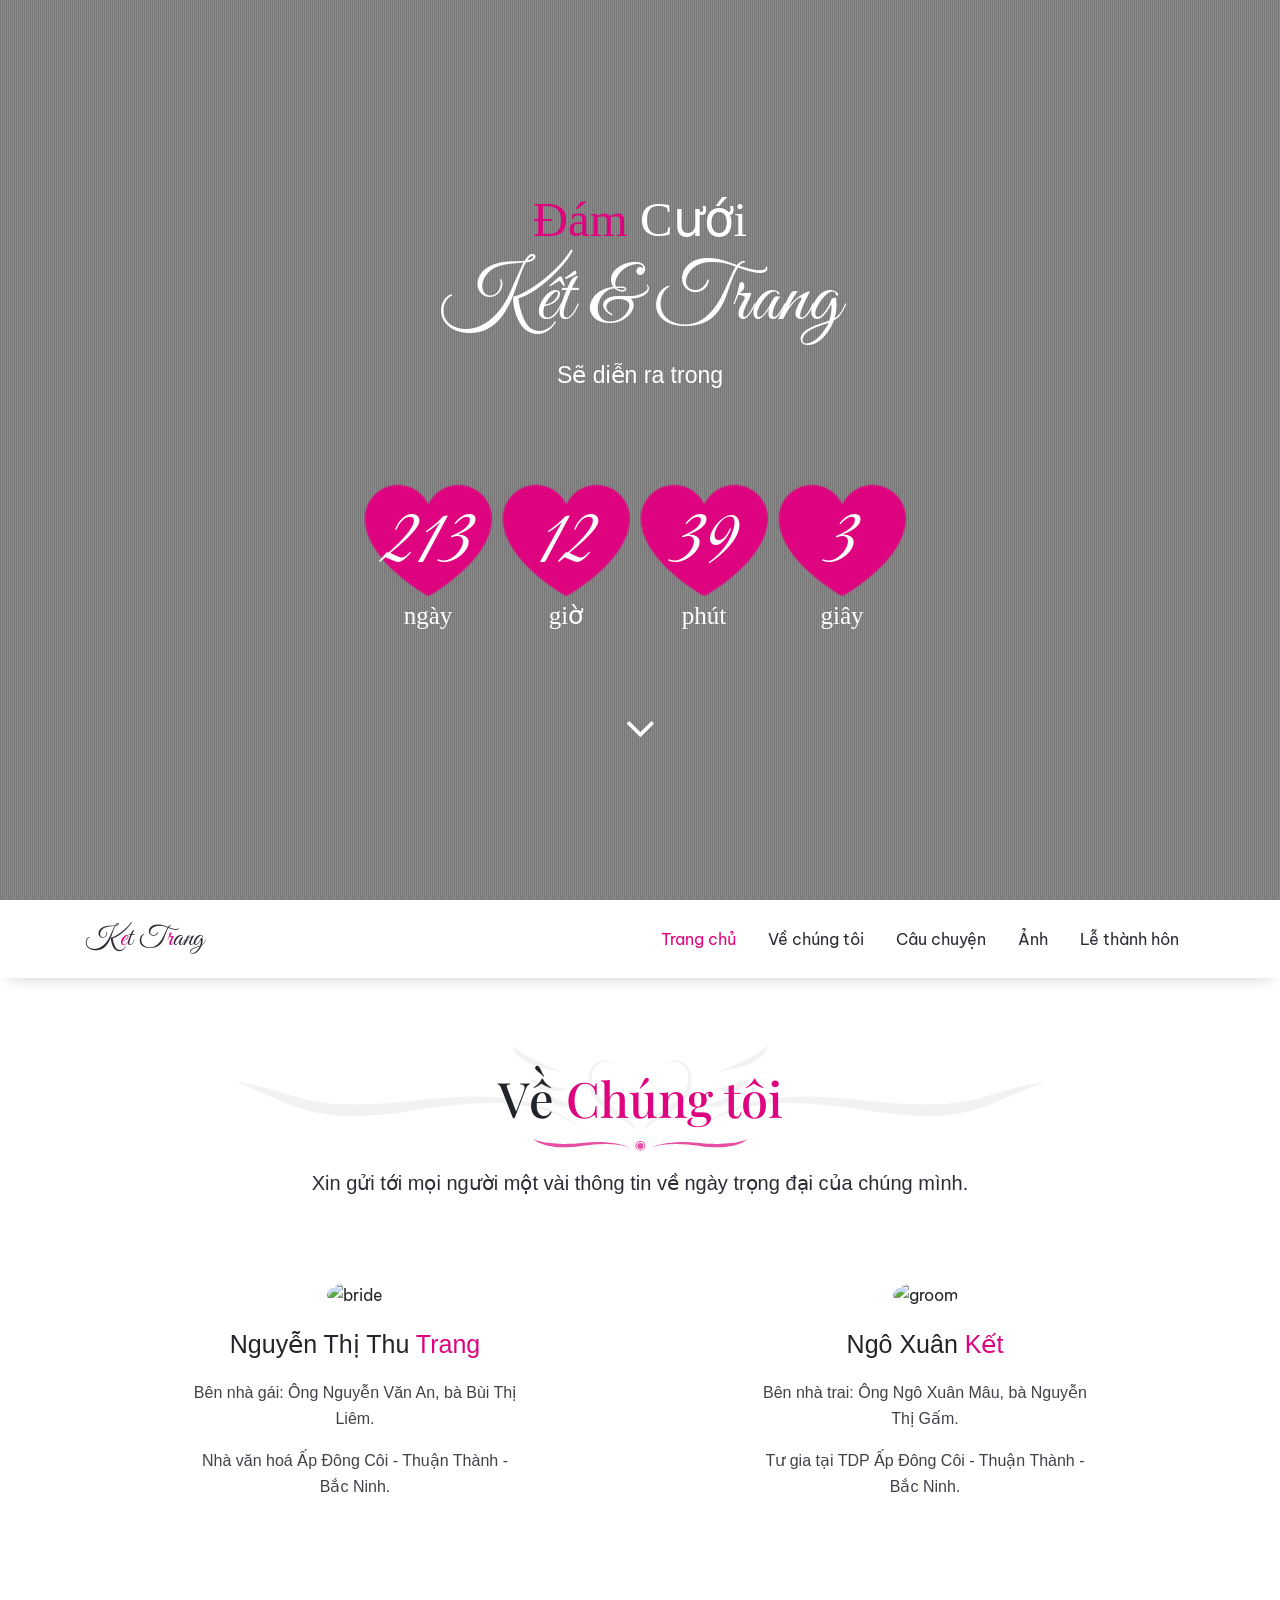
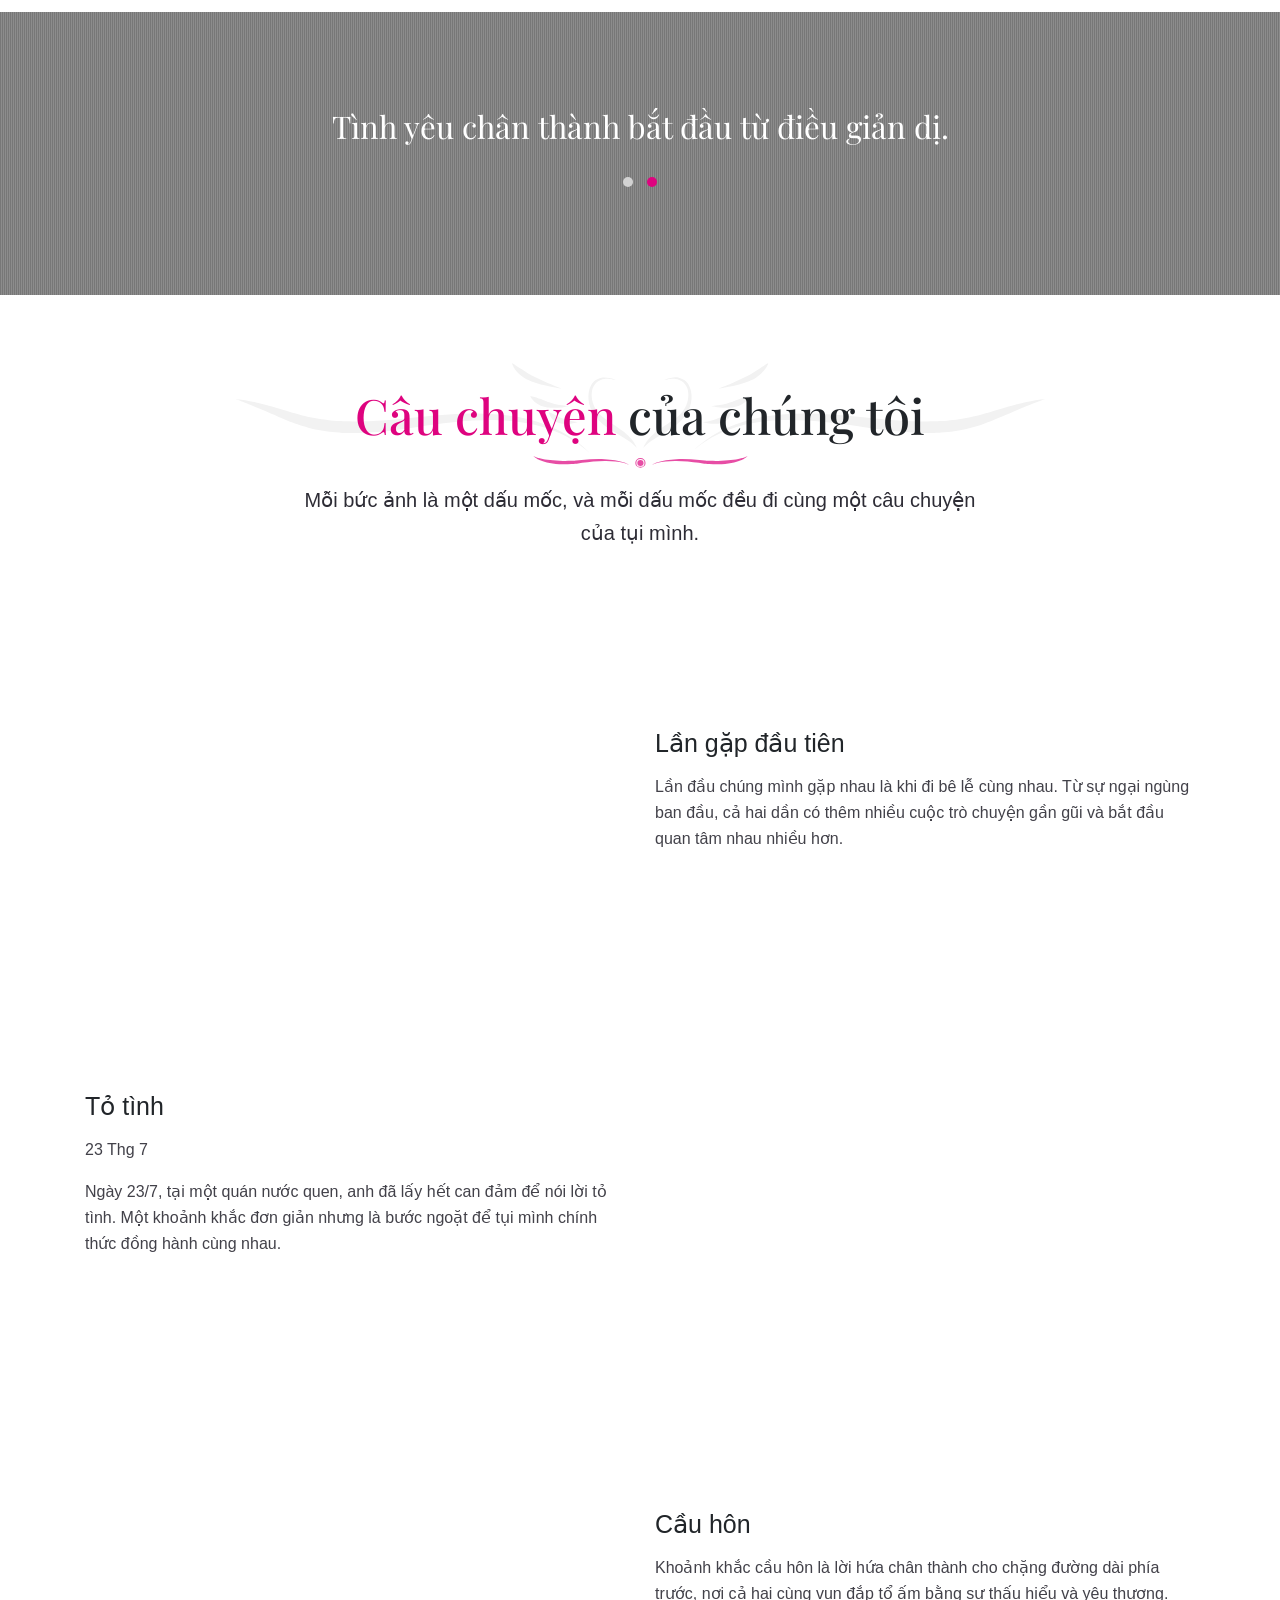
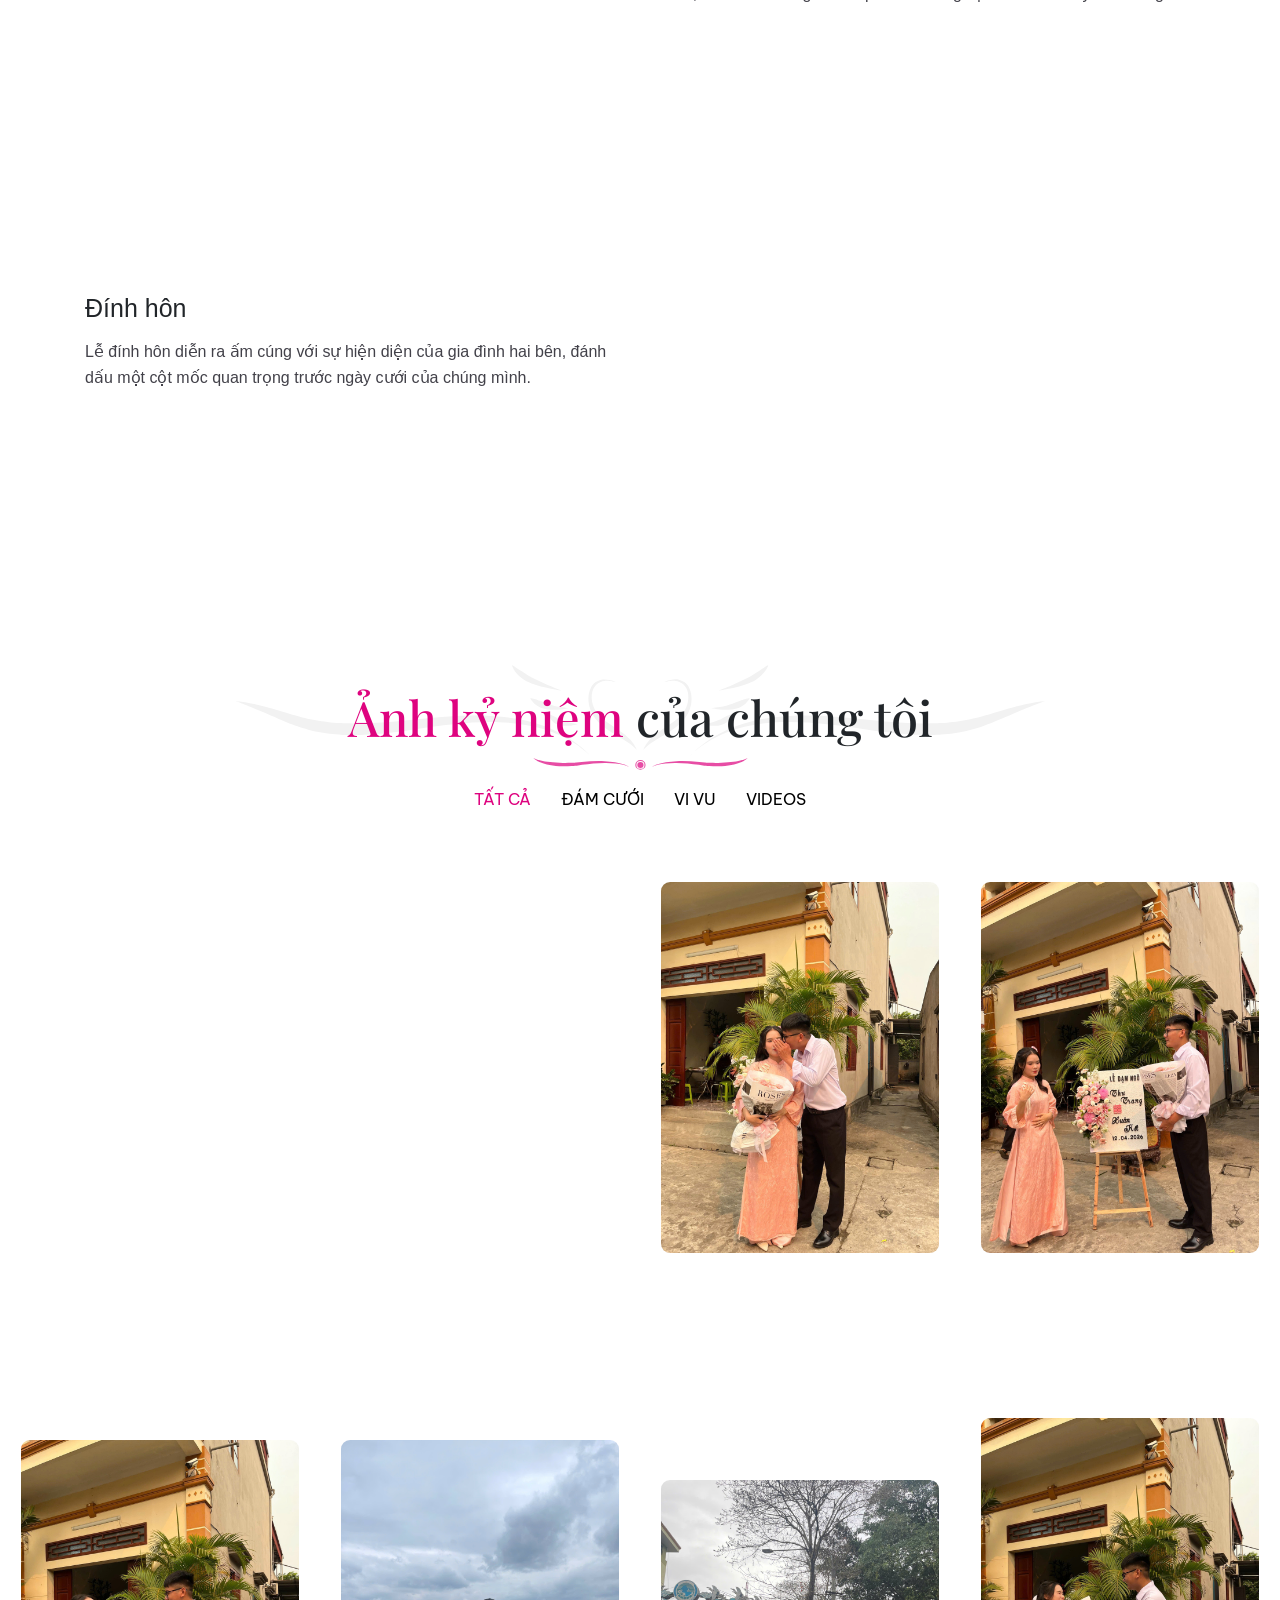
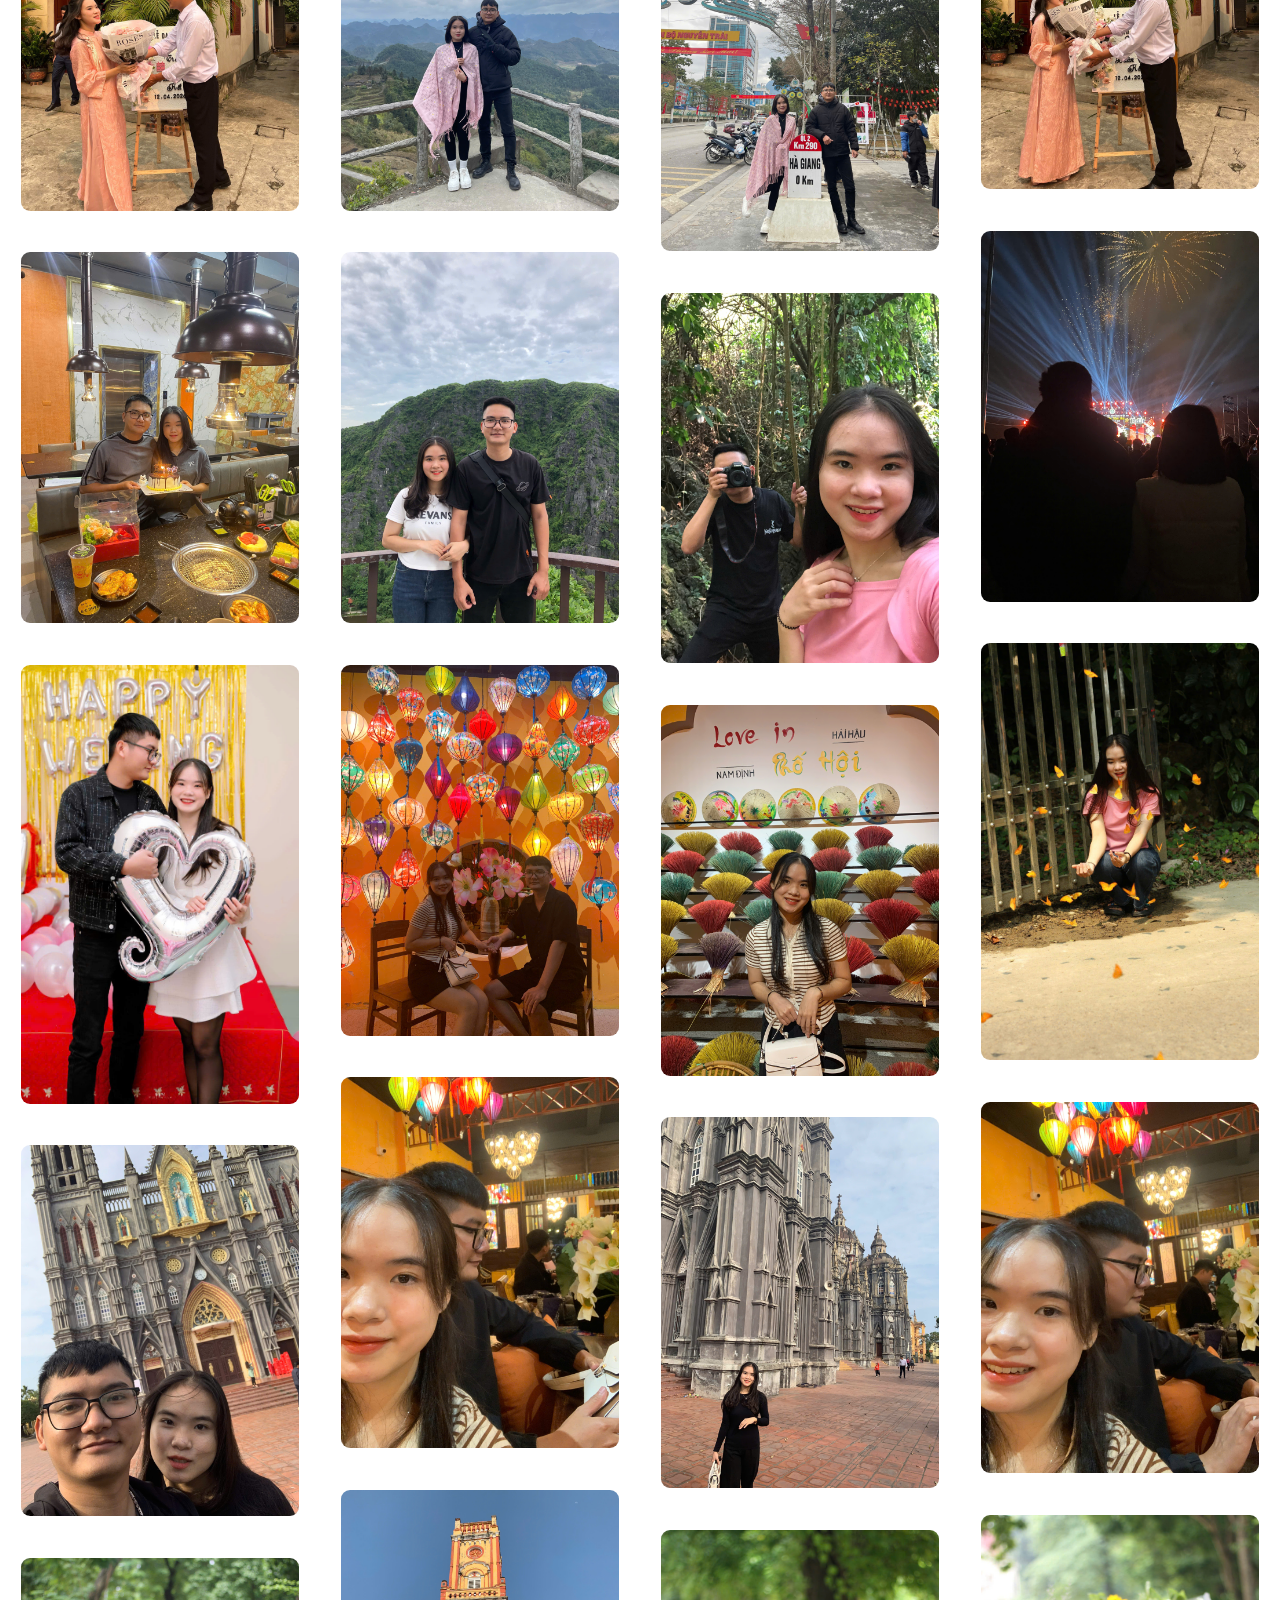
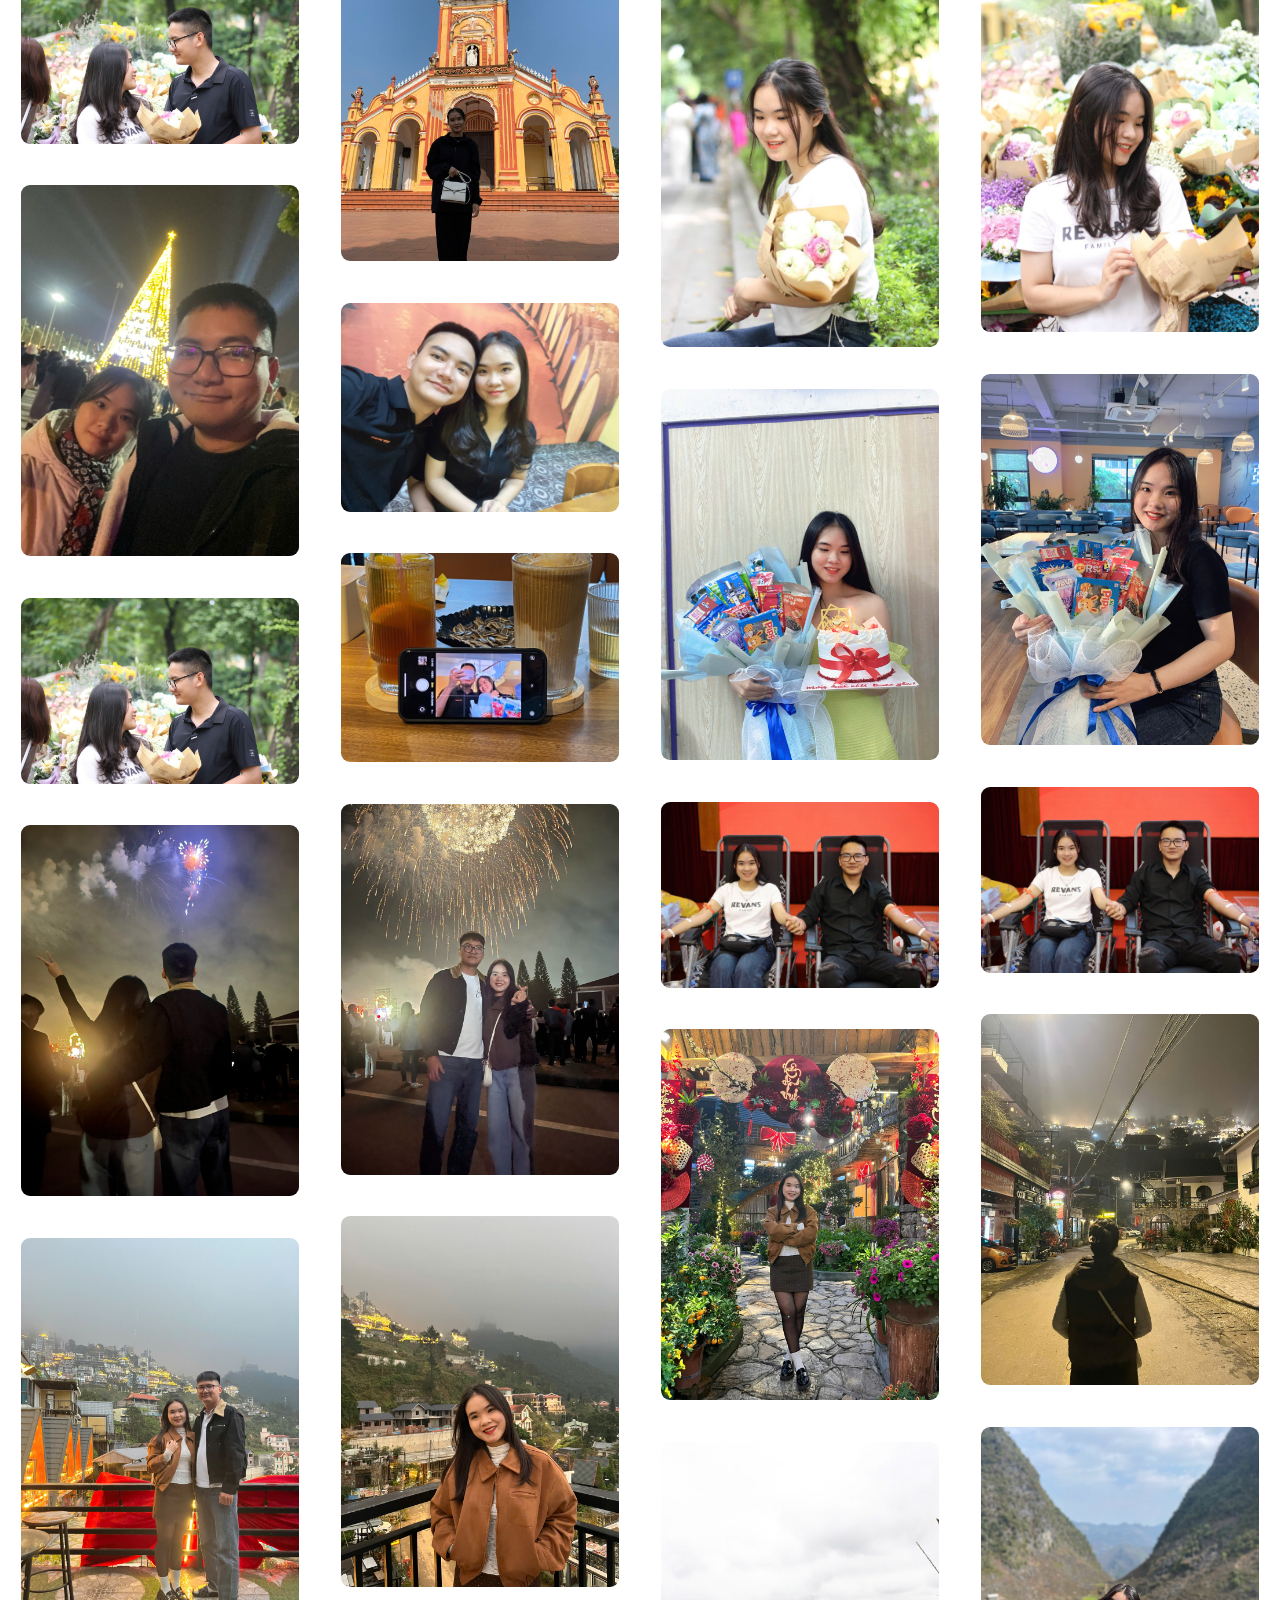
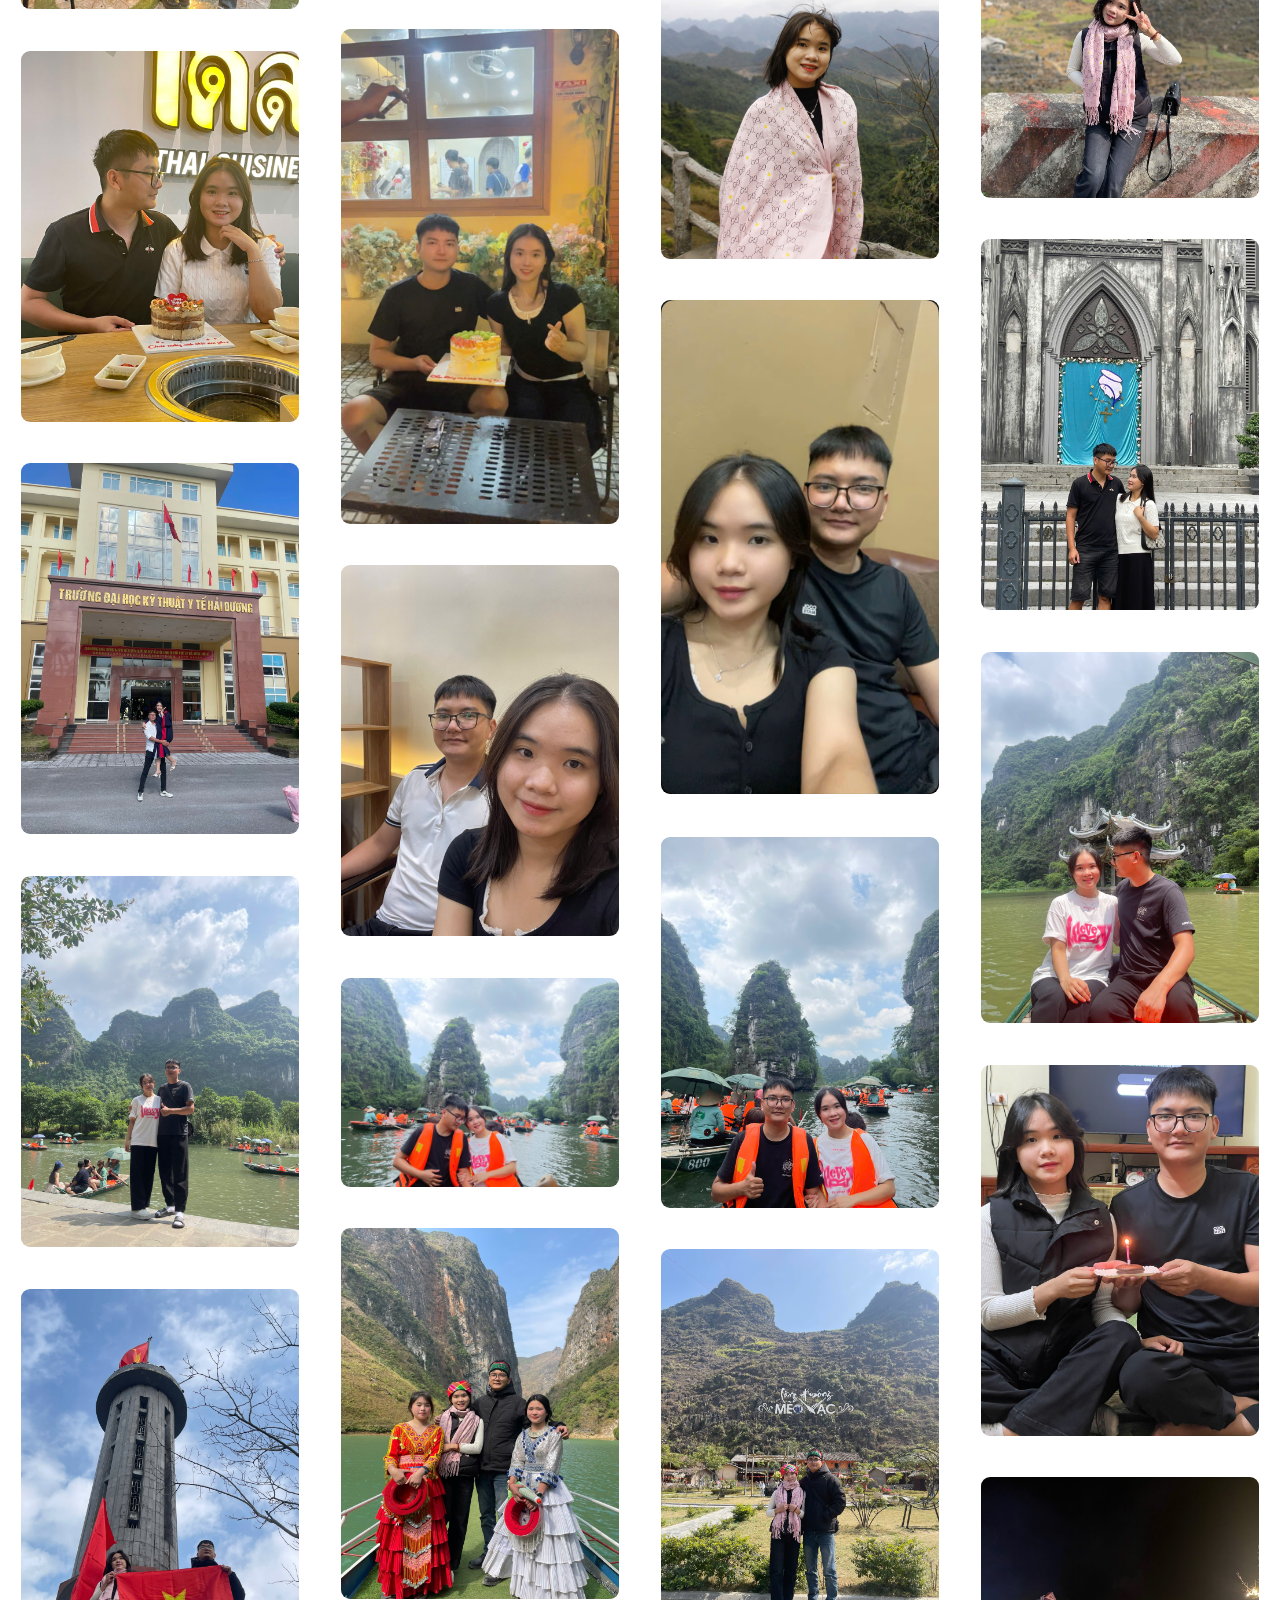
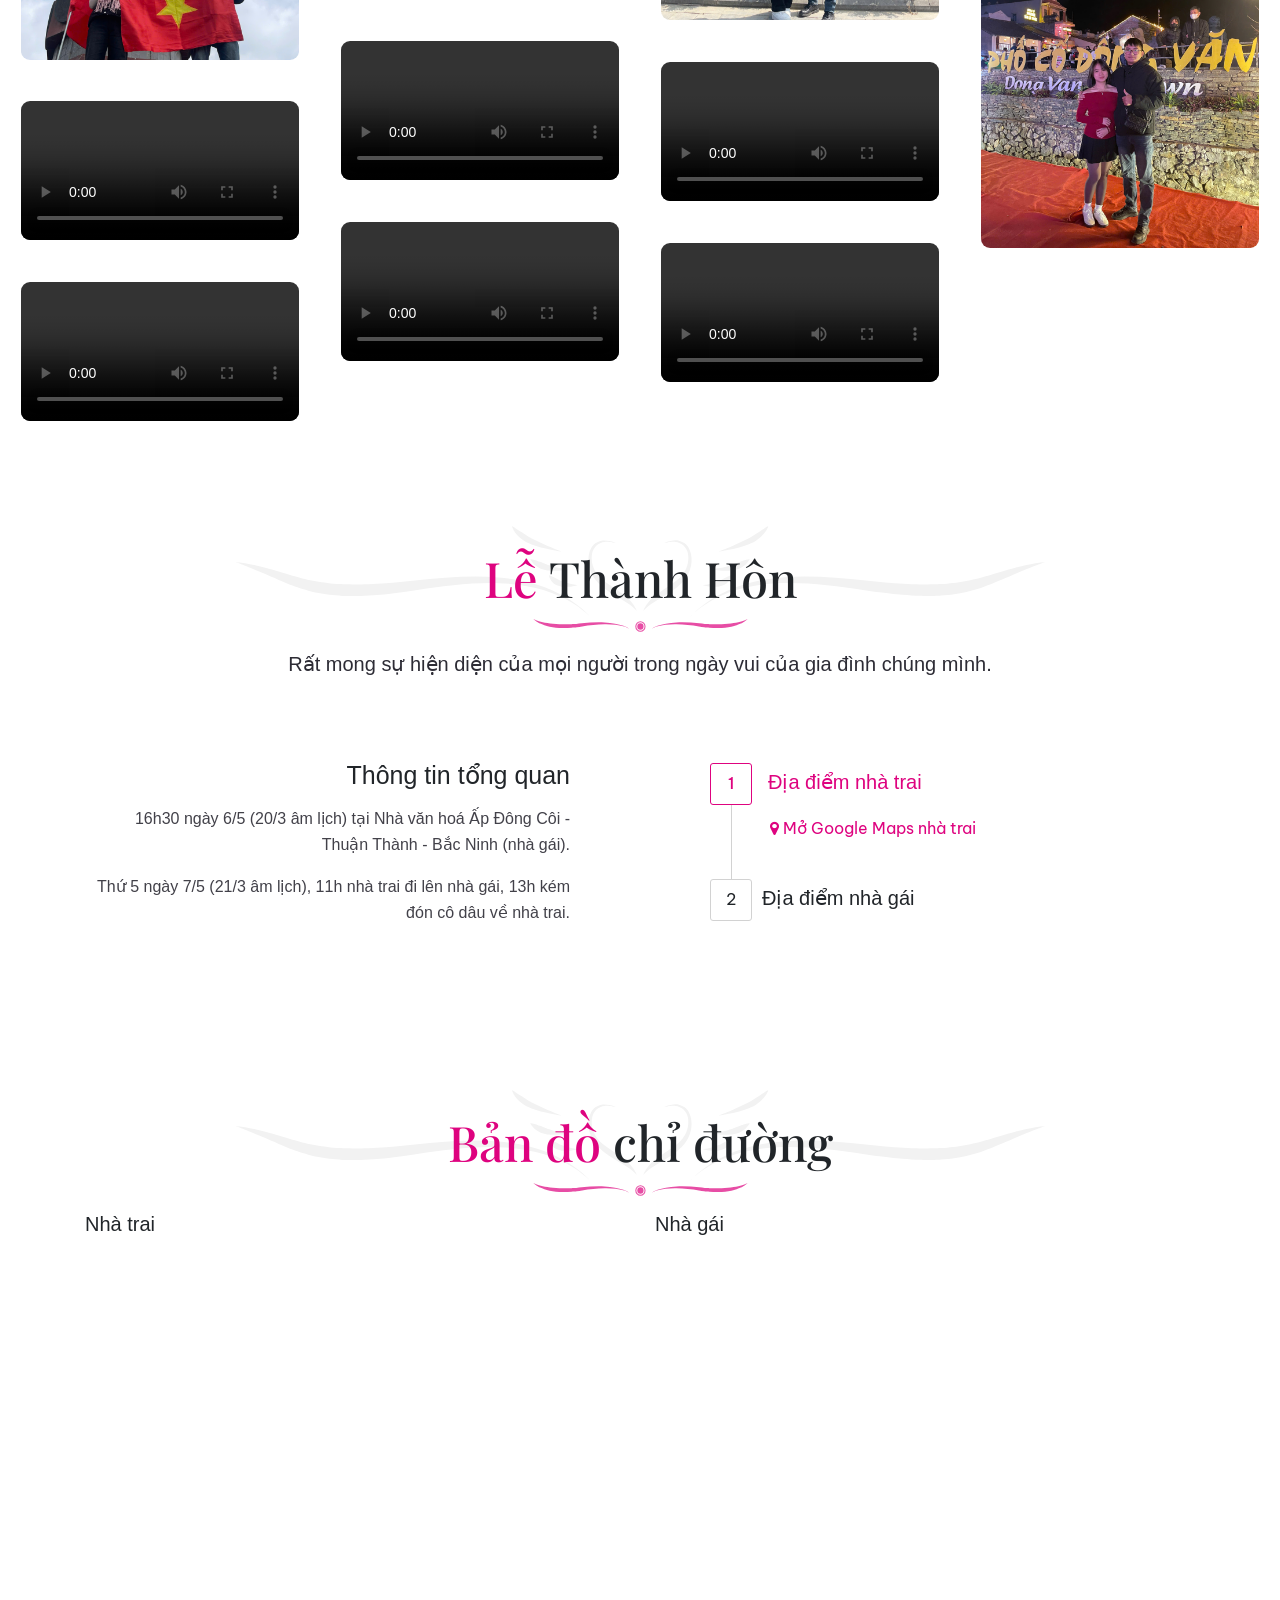
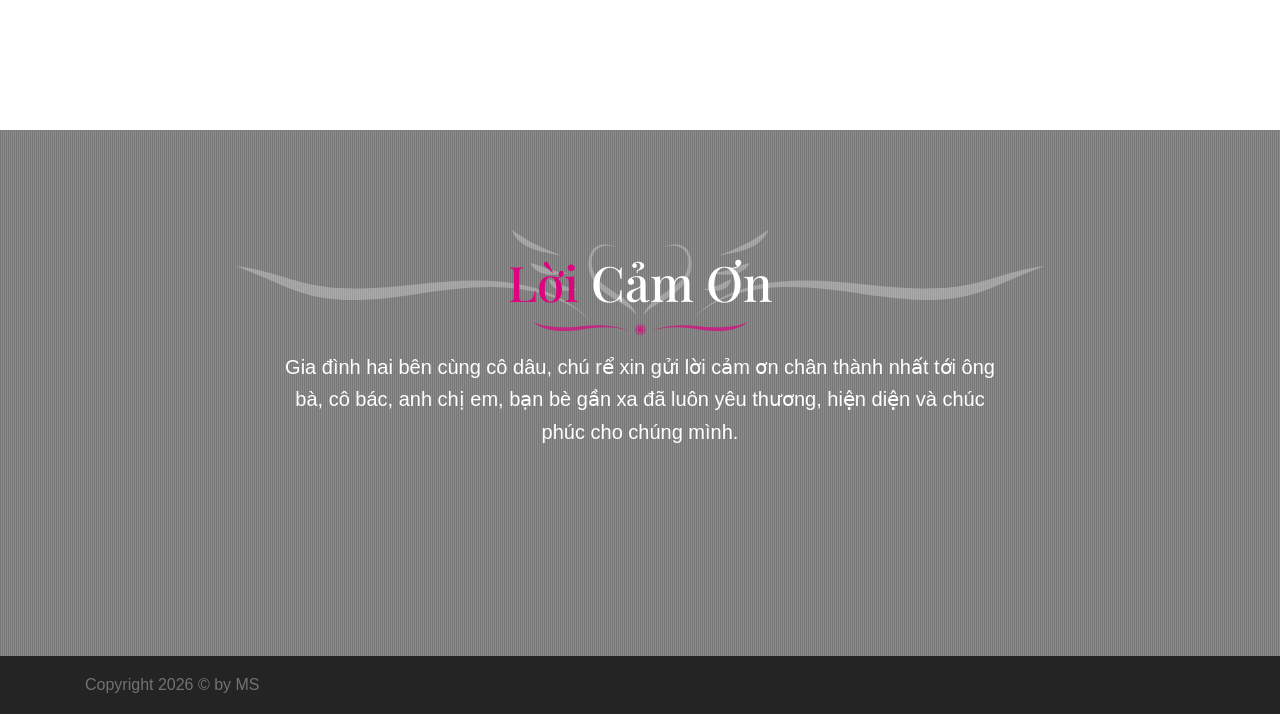
==== index.html @ 39433762 "first commit" ====
﻿<!DOCTYPE html>
<html lang="vi">
<head>
  <meta charset="utf-8">
  <meta name="keywords" content="Wedding - Dam cuoi">
  <meta name="description" content="Đám cưới Kết Trang">
  <meta name="author" content="huyenvd.ttbn@gmail.com">
  <title>Đám cưới Kết Trang</title>
  <meta property="og:type" content="website">
  <meta property="og:title" content="Đám cưới Kết Trang">
  <meta property="og:description" content="Trân trọng kính mời bạn đến chung vui trong ngày trọng đại của Kết và Trang.">
  <meta property="og:image" content="image/hero-slider-01.jpg">
  <meta property="og:image:alt" content="Ảnh cưới Kết Trang">
  <meta name="twitter:card" content="summary_large_image">
  <meta name="viewport" content="width=device-width, initial-scale=1, shrink-to-fit=no">
  <link href="img/favicon.ico" rel="shortcut icon" type="image/x-icon">
  <link href="img/apple-touch-icon.png" rel="apple-touch-icon">
  <link rel="stylesheet" href="vendor/bootstrap/css/bootstrap.min.css">
  <link rel="stylesheet" href="vendor/owlcarousel/css/owl.carousel.min.css">
  <link rel="stylesheet" href="vendor/owlcarousel/css/owl.theme.default.min.css">
  <link rel="stylesheet" href="vendor/animate_css/animate.css">
  <link rel="stylesheet" href="vendor/magnific-popup/css/magnific-popup.css">
  <link rel="stylesheet" href="vendor/vegas/dist/vegas.min.css">
  <link rel="stylesheet" href="vendor/font-awesome/css/font-awesome.min.css">
  <link href="https://fonts.googleapis.com/css2?family=Be+Vietnam+Pro:wght@300;400;500;600;700&family=Playfair+Display:wght@500;600;700&family=Great+Vibes&display=swap" rel="stylesheet">
  <link rel="stylesheet" href="css/style.css">
</head>
<body>
  <div id="loader" style="display:none;"><div class="container loader-img-holder text-center"><img class="img-fluid" src="image/ui-loader.svg" alt=""></div></div>

  <section id="slider"><div class="vegas-wrapper"><div class="holder-caption"><div class="container relative-z"><div class="row"><div class="col col-lg-12 align-self-center"><h1><span class="custom-color">Đám</span> Cưới</h1><div class="slider-text-holder"><h2>Kết &amp; Trang</h2><p>Sẽ diễn ra trong</p><div class="slider-img-holder"></div></div><div class="justify-content-lg-center counter"><div id="countdown"></div></div></div></div></div><div class="slider-scroll"><a class="scroll-link" href="#about"><i class="fa fa-angle-down fade-down"></i></a></div><div class="img-overlay"></div></div></div></section>

  <header id="nav-holder">
    <nav id="primary-navbar" class="navbar navbar-expand-lg navbar-light bg-white">
      <div class="container">
        <a class="navbar-brand" href="#">K<span class="custom-color">e</span>t T<span class="custom-color">r</span>ang</a>
        <button class="navbar-toggler collapsed" type="button" data-toggle="collapse" data-target="#navbarSupportedContent" aria-controls="navbarSupportedContent" aria-expanded="false" aria-label="Toggle navigation"><span class="navbar-toggler-icon"></span></button>
        <div class="navbar-collapse collapse" id="navbarSupportedContent"><ul class="navbar-nav mr-auto menu-right"><li class="nav-item"><a class="nav-link" href="#slider">Trang chủ</a></li><li class="nav-item"><a class="nav-link" href="#about">Về chúng tôi</a></li><li class="nav-item"><a class="nav-link" href="#story">Câu chuyện</a></li><li class="nav-item"><a class="nav-link" href="#portfolio">Ảnh</a></li><li class="nav-item"><a class="nav-link" href="#event">Lễ thành hôn</a></li></ul></div>
      </div>
    </nav>
  </header>

  <section id="about"><div class="container"><div class="row"><div class="col-lg-12 text-center"><div class="big-head-wrap"><img class="headline-hearth" src="image/ui-headline-hearth.svg" alt=""></div><h2 class="big-heading mt-0 mt-0">Về <span class="custom-color">Chúng tôi</span></h2><img class="headline_1" src="image/ui-headline-simple.svg" alt=""><p class="sub-heading col-lg-8 offset-lg-2 margin-b-5">Xin gửi tới mọi người một vài thông tin về ngày trọng đại của chúng mình.</p></div></div><div class="row"><div class="col-lg-6 text-center margin-xs-b-2 margin-sm-b-2"><figure><img src="image/about-bride.jpg" alt="bride" class="img-fluid rounded-circle"></figure><div class="about-content col-sm-8 offset-sm-2"><h4>Nguyễn Thị Thu <span class="custom-color">Trang</span></h4><p><strong>Bên nhà gái:</strong> Ông Nguyễn Văn An, bà Bùi Thị Liêm.</p><p>Nhà văn hoá Ấp Đông Côi - Thuận Thành - Bắc Ninh.</p></div></div><div class="col-lg-6 text-center"><figure><img src="image/about-groom.jpg" alt="groom" class="img-fluid rounded-circle"></figure><div class="about-content col-sm-8 offset-sm-2"><h4>Ngô Xuân <span class="custom-color">Kết</span></h4><p><strong>Bên nhà trai:</strong> Ông Ngô Xuân Mâu, bà Nguyễn Thị Gấm.</p><p>Tư gia tại TDP Ấp Đông Côi - Thuận Thành - Bắc Ninh.</p></div></div></div></div></section>

  <section id="comment"><div class="container relative-z"><div class="row"><div class="col-lg-10 offset-lg-1"><div id="comment-carousel" class="owl-carousel owl-theme"><div class="item"><h3 class="heading text-center">Hôn nhân là hành trình đồng hành bên nhau.</h3></div><div class="item"><h3 class="heading text-center">Tình yêu chân thành bắt đầu từ điều giản dị.</h3></div></div></div></div></div><div class="img-overlay"></div></section>

    <section id="story">
    <div class="container">
      <div class="row">
        <div class="col-lg-12 text-center">
          <div class="big-head-wrap"><img class="headline-hearth" src="image/ui-headline-hearth.svg" alt=""></div>
          <h2 class="big-heading mt-0 mt-0"><span class="custom-color">Câu chuyện</span> của chúng tôi</h2>
          <img class="headline_1" src="image/ui-headline-simple.svg" alt="">
          <p class="sub-heading col-lg-8 offset-lg-2 margin-b-5">Mỗi bức ảnh là một dấu mốc, và mỗi dấu mốc đều đi cùng một câu chuyện của tụi mình.</p>
        </div>
      </div>

      <div class="row align-items-center margin-b-4">
        <div class="col-md-6 text-center margin-sm-b-2">
          <div class="tline-thumbnail story-img-1"></div>
        </div>
        <div class="col-md-6">
          <h4 class="tline-title font-weight-light">Lần gặp đầu tiên</h4>
          <p>Lần đầu chúng mình gặp nhau là khi đi bê lễ cùng nhau. Từ sự ngại ngùng ban đầu, cả hai dần có thêm nhiều cuộc trò chuyện gần gũi và bắt đầu quan tâm nhau nhiều hơn.</p>
        </div>
      </div>

      <div class="row align-items-center margin-b-4">
        <div class="col-md-6 order-md-2 text-center margin-sm-b-2">
          <div class="tline-thumbnail story-img-2"></div>
        </div>
        <div class="col-md-6 order-md-1">
          <h4 class="tline-title font-weight-light">Tỏ tình</h4>
          <p class="small-date">23 Thg 7</p>
          <p>Ngày 23/7, tại một quán nước quen, anh đã lấy hết can đảm để nói lời tỏ tình. Một khoảnh khắc đơn giản nhưng là bước ngoặt để tụi mình chính thức đồng hành cùng nhau.</p>
        </div>
      </div>

      <div class="row align-items-center margin-b-4">
        <div class="col-md-6 text-center margin-sm-b-2">
          <div class="tline-thumbnail story-img-3"></div>
        </div>
        <div class="col-md-6">
          <h4 class="tline-title font-weight-light">Cầu hôn</h4>
          <p>Khoảnh khắc cầu hôn là lời hứa chân thành cho chặng đường dài phía trước, nơi cả hai cùng vun đắp tổ ấm bằng sự thấu hiểu và yêu thương.</p>
        </div>
      </div>

      <div class="row align-items-center">
        <div class="col-md-6 order-md-2 text-center margin-sm-b-2">
          <div class="tline-thumbnail story-img-4"></div>
        </div>
        <div class="col-md-6 order-md-1">
          <h4 class="tline-title font-weight-light">Đính hôn</h4>
          <p>Lễ đính hôn diễn ra ấm cúng với sự hiện diện của gia đình hai bên, đánh dấu một cột mốc quan trọng trước ngày cưới của chúng mình.</p>
        </div>
      </div>
    </div>
  </section>
    <section id="portfolio"><div class="container"><div class="row"><div class="col-lg-12 text-center"><div class="big-head-wrap"><img class="headline-hearth" src="image/ui-headline-hearth.svg" alt=""></div><h2 class="big-heading mt-0 mt-0"><span class="custom-color">Ảnh kỷ niệm</span> của chúng tôi</h2><img class="headline_1" src="image/ui-headline-simple.svg" alt=""></div></div></div><div class="container-fluid"><div class="no-margin"><div class="button-group filters-button-group margin-b-4"><button class="button is-checked" data-filter="*">Tất cả</button><button class="button" data-filter=".wedding">Đám cưới</button><button class="button" data-filter=".party">Vi vu</button><button class="button" data-filter=".videos">Videos</button></div></div><div class="row grid">
<div class="grid-item popup-gallery col-lg-3 col-md-6 col-sm-12 wedding transition" data-category="transition">
  <div class="item">
    <a href="image/about-bride.jpg">
      <div class="thumbnail-overlay">
        <img class="img-fluid" src="image/about-bride.jpg" alt="">
        <span class="thumbnail-title"><i class="fa fa-search-plus"></i></span>
      </div>
    </a>
  </div>
</div><div class="grid-item popup-gallery col-lg-3 col-md-6 col-sm-12 wedding transition" data-category="transition">
  <div class="item">
    <a href="image/about-groom.jpg">
      <div class="thumbnail-overlay">
        <img class="img-fluid" src="image/about-groom.jpg" alt="">
        <span class="thumbnail-title"><i class="fa fa-search-plus"></i></span>
      </div>
    </a>
  </div>
</div><div class="grid-item popup-gallery col-lg-3 col-md-6 col-sm-12 wedding transition" data-category="transition">
  <div class="item">
    <a href="image/wedding-extra-001.jpg">
      <div class="thumbnail-overlay">
        <img class="img-fluid" src="image/wedding-extra-001.jpg" alt="">
        <span class="thumbnail-title"><i class="fa fa-search-plus"></i></span>
      </div>
    </a>
  </div>
</div><div class="grid-item popup-gallery col-lg-3 col-md-6 col-sm-12 wedding transition" data-category="transition">
  <div class="item">
    <a href="image/wedding-extra-003.jpg">
      <div class="thumbnail-overlay">
        <img class="img-fluid" src="image/wedding-extra-003.jpg" alt="">
        <span class="thumbnail-title"><i class="fa fa-search-plus"></i></span>
      </div>
    </a>
  </div>
</div><div class="grid-item popup-gallery col-lg-3 col-md-6 col-sm-12 wedding transition" data-category="transition">
  <div class="item">
    <a href="image/gallery-01.jpg">
      <div class="thumbnail-overlay">
        <img class="img-fluid" src="image/gallery-01.jpg" alt="">
        <span class="thumbnail-title"><i class="fa fa-search-plus"></i></span>
      </div>
    </a>
  </div>
</div><div class="grid-item popup-gallery col-lg-3 col-md-6 col-sm-12 wedding transition" data-category="transition">
  <div class="item">
    <a href="image/gallery-02.jpg">
      <div class="thumbnail-overlay">
        <img class="img-fluid" src="image/gallery-02.jpg" alt="">
        <span class="thumbnail-title"><i class="fa fa-search-plus"></i></span>
      </div>
    </a>
  </div>
</div><div class="grid-item popup-gallery col-lg-3 col-md-6 col-sm-12 wedding transition" data-category="transition">
  <div class="item">
    <a href="image/gallery-03.jpg">
      <div class="thumbnail-overlay">
        <img class="img-fluid" src="image/gallery-03.jpg" alt="">
        <span class="thumbnail-title"><i class="fa fa-search-plus"></i></span>
      </div>
    </a>
  </div>
</div><div class="grid-item popup-gallery col-lg-3 col-md-6 col-sm-12 wedding transition" data-category="transition">
  <div class="item">
    <a href="image/gallery-04.jpg">
      <div class="thumbnail-overlay">
        <img class="img-fluid" src="image/gallery-04.jpg" alt="">
        <span class="thumbnail-title"><i class="fa fa-search-plus"></i></span>
      </div>
    </a>
  </div>
</div><div class="grid-item popup-gallery col-lg-3 col-md-6 col-sm-12 wedding transition" data-category="transition">
  <div class="item">
    <a href="image/gallery-05.jpg">
      <div class="thumbnail-overlay">
        <img class="img-fluid" src="image/gallery-05.jpg" alt="">
        <span class="thumbnail-title"><i class="fa fa-search-plus"></i></span>
      </div>
    </a>
  </div>
</div><div class="grid-item popup-gallery col-lg-3 col-md-6 col-sm-12 wedding transition" data-category="transition">
  <div class="item">
    <a href="image/gallery-06.jpg">
      <div class="thumbnail-overlay">
        <img class="img-fluid" src="image/gallery-06.jpg" alt="">
        <span class="thumbnail-title"><i class="fa fa-search-plus"></i></span>
      </div>
    </a>
  </div>
</div><div class="grid-item popup-gallery col-lg-3 col-md-6 col-sm-12 wedding transition" data-category="transition">
  <div class="item">
    <a href="image/gallery-07.jpg">
      <div class="thumbnail-overlay">
        <img class="img-fluid" src="image/gallery-07.jpg" alt="">
        <span class="thumbnail-title"><i class="fa fa-search-plus"></i></span>
      </div>
    </a>
  </div>
</div><div class="grid-item popup-gallery col-lg-3 col-md-6 col-sm-12 wedding transition" data-category="transition">
  <div class="item">
    <a href="image/gallery-08.jpg">
      <div class="thumbnail-overlay">
        <img class="img-fluid" src="image/gallery-08.jpg" alt="">
        <span class="thumbnail-title"><i class="fa fa-search-plus"></i></span>
      </div>
    </a>
  </div>
</div><div class="grid-item popup-gallery col-lg-3 col-md-6 col-sm-12 wedding transition" data-category="transition">
  <div class="item">
    <a href="image/gallery-09.jpg">
      <div class="thumbnail-overlay">
        <img class="img-fluid" src="image/gallery-09.jpg" alt="">
        <span class="thumbnail-title"><i class="fa fa-search-plus"></i></span>
      </div>
    </a>
  </div>
</div><div class="grid-item popup-gallery col-lg-3 col-md-6 col-sm-12 wedding transition" data-category="transition">
  <div class="item">
    <a href="image/gallery-10.jpg">
      <div class="thumbnail-overlay">
        <img class="img-fluid" src="image/gallery-10.jpg" alt="">
        <span class="thumbnail-title"><i class="fa fa-search-plus"></i></span>
      </div>
    </a>
  </div>
</div><div class="grid-item popup-gallery col-lg-3 col-md-6 col-sm-12 wedding transition" data-category="transition">
  <div class="item">
    <a href="image/gallery-11.jpg">
      <div class="thumbnail-overlay">
        <img class="img-fluid" src="image/gallery-11.jpg" alt="">
        <span class="thumbnail-title"><i class="fa fa-search-plus"></i></span>
      </div>
    </a>
  </div>
</div><div class="grid-item popup-gallery col-lg-3 col-md-6 col-sm-12 wedding transition" data-category="transition">
  <div class="item">
    <a href="image/gallery-12.jpg">
      <div class="thumbnail-overlay">
        <img class="img-fluid" src="image/gallery-12.jpg" alt="">
        <span class="thumbnail-title"><i class="fa fa-search-plus"></i></span>
      </div>
    </a>
  </div>
</div><div class="grid-item popup-gallery col-lg-3 col-md-6 col-sm-12 wedding transition" data-category="transition">
  <div class="item">
    <a href="image/gallery-13.jpg">
      <div class="thumbnail-overlay">
        <img class="img-fluid" src="image/gallery-13.jpg" alt="">
        <span class="thumbnail-title"><i class="fa fa-search-plus"></i></span>
      </div>
    </a>
  </div>
</div><div class="grid-item popup-gallery col-lg-3 col-md-6 col-sm-12 wedding transition" data-category="transition">
  <div class="item">
    <a href="image/gallery-14.jpg">
      <div class="thumbnail-overlay">
        <img class="img-fluid" src="image/gallery-14.jpg" alt="">
        <span class="thumbnail-title"><i class="fa fa-search-plus"></i></span>
      </div>
    </a>
  </div>
</div><div class="grid-item popup-gallery col-lg-3 col-md-6 col-sm-12 wedding transition" data-category="transition">
  <div class="item">
    <a href="image/gallery-15.jpg">
      <div class="thumbnail-overlay">
        <img class="img-fluid" src="image/gallery-15.jpg" alt="">
        <span class="thumbnail-title"><i class="fa fa-search-plus"></i></span>
      </div>
    </a>
  </div>
</div><div class="grid-item popup-gallery col-lg-3 col-md-6 col-sm-12 wedding transition" data-category="transition">
  <div class="item">
    <a href="image/gallery-16.jpg">
      <div class="thumbnail-overlay">
        <img class="img-fluid" src="image/gallery-16.jpg" alt="">
        <span class="thumbnail-title"><i class="fa fa-search-plus"></i></span>
      </div>
    </a>
  </div>
</div><div class="grid-item popup-gallery col-lg-3 col-md-6 col-sm-12 wedding transition" data-category="transition">
  <div class="item">
    <a href="image/gallery-17.jpg">
      <div class="thumbnail-overlay">
        <img class="img-fluid" src="image/gallery-17.jpg" alt="">
        <span class="thumbnail-title"><i class="fa fa-search-plus"></i></span>
      </div>
    </a>
  </div>
</div><div class="grid-item popup-gallery col-lg-3 col-md-6 col-sm-12 wedding transition" data-category="transition">
  <div class="item">
    <a href="image/gallery-18.jpg">
      <div class="thumbnail-overlay">
        <img class="img-fluid" src="image/gallery-18.jpg" alt="">
        <span class="thumbnail-title"><i class="fa fa-search-plus"></i></span>
      </div>
    </a>
  </div>
</div><div class="grid-item popup-gallery col-lg-3 col-md-6 col-sm-12 wedding transition" data-category="transition">
  <div class="item">
    <a href="image/gallery-19.jpg">
      <div class="thumbnail-overlay">
        <img class="img-fluid" src="image/gallery-19.jpg" alt="">
        <span class="thumbnail-title"><i class="fa fa-search-plus"></i></span>
      </div>
    </a>
  </div>
</div><div class="grid-item popup-gallery col-lg-3 col-md-6 col-sm-12 wedding transition" data-category="transition">
  <div class="item">
    <a href="image/gallery-20.jpg">
      <div class="thumbnail-overlay">
        <img class="img-fluid" src="image/gallery-20.jpg" alt="">
        <span class="thumbnail-title"><i class="fa fa-search-plus"></i></span>
      </div>
    </a>
  </div>
</div><div class="grid-item popup-gallery col-lg-3 col-md-6 col-sm-12 wedding transition" data-category="transition">
  <div class="item">
    <a href="image/gallery-21.jpg">
      <div class="thumbnail-overlay">
        <img class="img-fluid" src="image/gallery-21.jpg" alt="">
        <span class="thumbnail-title"><i class="fa fa-search-plus"></i></span>
      </div>
    </a>
  </div>
</div><div class="grid-item popup-gallery col-lg-3 col-md-6 col-sm-12 wedding transition" data-category="transition">
  <div class="item">
    <a href="image/gallery-26.jpg">
      <div class="thumbnail-overlay">
        <img class="img-fluid" src="image/gallery-26.jpg" alt="">
        <span class="thumbnail-title"><i class="fa fa-search-plus"></i></span>
      </div>
    </a>
  </div>
</div><div class="grid-item popup-gallery col-lg-3 col-md-6 col-sm-12 wedding transition" data-category="transition">
  <div class="item">
    <a href="image/gallery-27.jpg">
      <div class="thumbnail-overlay">
        <img class="img-fluid" src="image/gallery-27.jpg" alt="">
        <span class="thumbnail-title"><i class="fa fa-search-plus"></i></span>
      </div>
    </a>
  </div>
</div><div class="grid-item popup-gallery col-lg-3 col-md-6 col-sm-12 wedding party transition" data-category="transition">
  <div class="item">
    <a href="image/vivu-026.jpg">
      <div class="thumbnail-overlay">
        <img class="img-fluid" src="image/vivu-026.jpg" alt="">
        <span class="thumbnail-title"><i class="fa fa-search-plus"></i></span>
      </div>
    </a>
  </div>
</div><div class="grid-item popup-gallery col-lg-3 col-md-6 col-sm-12 wedding party transition" data-category="transition">
  <div class="item">
    <a href="image/vivu-029.jpg">
      <div class="thumbnail-overlay">
        <img class="img-fluid" src="image/vivu-029.jpg" alt="">
        <span class="thumbnail-title"><i class="fa fa-search-plus"></i></span>
      </div>
    </a>
  </div>
</div><div class="grid-item popup-gallery col-lg-3 col-md-6 col-sm-12 wedding party transition" data-category="transition">
  <div class="item">
    <a href="image/vivu-032.jpg">
      <div class="thumbnail-overlay">
        <img class="img-fluid" src="image/vivu-032.jpg" alt="">
        <span class="thumbnail-title"><i class="fa fa-search-plus"></i></span>
      </div>
    </a>
  </div>
</div><div class="grid-item popup-gallery col-lg-3 col-md-6 col-sm-12 wedding party transition" data-category="transition">
  <div class="item">
    <a href="image/vivu-033.jpg">
      <div class="thumbnail-overlay">
        <img class="img-fluid" src="image/vivu-033.jpg" alt="">
        <span class="thumbnail-title"><i class="fa fa-search-plus"></i></span>
      </div>
    </a>
  </div>
</div><div class="grid-item popup-gallery col-lg-3 col-md-6 col-sm-12 wedding party transition" data-category="transition">
  <div class="item">
    <a href="image/vivu-034.jpg">
      <div class="thumbnail-overlay">
        <img class="img-fluid" src="image/vivu-034.jpg" alt="">
        <span class="thumbnail-title"><i class="fa fa-search-plus"></i></span>
      </div>
    </a>
  </div>
</div><div class="grid-item popup-gallery col-lg-3 col-md-6 col-sm-12 wedding party transition" data-category="transition">
  <div class="item">
    <a href="image/vivu-035.jpg">
      <div class="thumbnail-overlay">
        <img class="img-fluid" src="image/vivu-035.jpg" alt="">
        <span class="thumbnail-title"><i class="fa fa-search-plus"></i></span>
      </div>
    </a>
  </div>
</div><div class="grid-item popup-gallery col-lg-3 col-md-6 col-sm-12 wedding party transition" data-category="transition">
  <div class="item">
    <a href="image/vivu-036.jpg">
      <div class="thumbnail-overlay">
        <img class="img-fluid" src="image/vivu-036.jpg" alt="">
        <span class="thumbnail-title"><i class="fa fa-search-plus"></i></span>
      </div>
    </a>
  </div>
</div><div class="grid-item popup-gallery col-lg-3 col-md-6 col-sm-12 wedding party transition" data-category="transition">
  <div class="item">
    <a href="image/vivu-040.jpg">
      <div class="thumbnail-overlay">
        <img class="img-fluid" src="image/vivu-040.jpg" alt="">
        <span class="thumbnail-title"><i class="fa fa-search-plus"></i></span>
      </div>
    </a>
  </div>
</div><div class="grid-item popup-gallery col-lg-3 col-md-6 col-sm-12 wedding party transition" data-category="transition">
  <div class="item">
    <a href="image/vivu-046.jpg">
      <div class="thumbnail-overlay">
        <img class="img-fluid" src="image/vivu-046.jpg" alt="">
        <span class="thumbnail-title"><i class="fa fa-search-plus"></i></span>
      </div>
    </a>
  </div>
</div><div class="grid-item popup-gallery col-lg-3 col-md-6 col-sm-12 wedding party transition" data-category="transition">
  <div class="item">
    <a href="image/vivu-047.jpg">
      <div class="thumbnail-overlay">
        <img class="img-fluid" src="image/vivu-047.jpg" alt="">
        <span class="thumbnail-title"><i class="fa fa-search-plus"></i></span>
      </div>
    </a>
  </div>
</div><div class="grid-item popup-gallery col-lg-3 col-md-6 col-sm-12 wedding party transition" data-category="transition">
  <div class="item">
    <a href="image/vivu-048.jpg">
      <div class="thumbnail-overlay">
        <img class="img-fluid" src="image/vivu-048.jpg" alt="">
        <span class="thumbnail-title"><i class="fa fa-search-plus"></i></span>
      </div>
    </a>
  </div>
</div><div class="grid-item popup-gallery col-lg-3 col-md-6 col-sm-12 wedding party transition" data-category="transition">
  <div class="item">
    <a href="image/vivu-049.jpg">
      <div class="thumbnail-overlay">
        <img class="img-fluid" src="image/vivu-049.jpg" alt="">
        <span class="thumbnail-title"><i class="fa fa-search-plus"></i></span>
      </div>
    </a>
  </div>
</div><div class="grid-item popup-gallery col-lg-3 col-md-6 col-sm-12 wedding party transition" data-category="transition">
  <div class="item">
    <a href="image/vivu-050.jpg">
      <div class="thumbnail-overlay">
        <img class="img-fluid" src="image/vivu-050.jpg" alt="">
        <span class="thumbnail-title"><i class="fa fa-search-plus"></i></span>
      </div>
    </a>
  </div>
</div><div class="grid-item popup-gallery col-lg-3 col-md-6 col-sm-12 wedding party transition" data-category="transition">
  <div class="item">
    <a href="image/vivu-051.jpg">
      <div class="thumbnail-overlay">
        <img class="img-fluid" src="image/vivu-051.jpg" alt="">
        <span class="thumbnail-title"><i class="fa fa-search-plus"></i></span>
      </div>
    </a>
  </div>
</div><div class="grid-item popup-gallery col-lg-3 col-md-6 col-sm-12 wedding party transition" data-category="transition">
  <div class="item">
    <a href="image/vivu-052.jpg">
      <div class="thumbnail-overlay">
        <img class="img-fluid" src="image/vivu-052.jpg" alt="">
        <span class="thumbnail-title"><i class="fa fa-search-plus"></i></span>
      </div>
    </a>
  </div>
</div><div class="grid-item popup-gallery col-lg-3 col-md-6 col-sm-12 wedding party transition" data-category="transition">
  <div class="item">
    <a href="image/vivu-053.jpg">
      <div class="thumbnail-overlay">
        <img class="img-fluid" src="image/vivu-053.jpg" alt="">
        <span class="thumbnail-title"><i class="fa fa-search-plus"></i></span>
      </div>
    </a>
  </div>
</div><div class="grid-item popup-gallery col-lg-3 col-md-6 col-sm-12 wedding party transition" data-category="transition">
  <div class="item">
    <a href="image/vivu-054.jpg">
      <div class="thumbnail-overlay">
        <img class="img-fluid" src="image/vivu-054.jpg" alt="">
        <span class="thumbnail-title"><i class="fa fa-search-plus"></i></span>
      </div>
    </a>
  </div>
</div><div class="grid-item popup-gallery col-lg-3 col-md-6 col-sm-12 wedding party transition" data-category="transition">
  <div class="item">
    <a href="image/vivu-055.jpg">
      <div class="thumbnail-overlay">
        <img class="img-fluid" src="image/vivu-055.jpg" alt="">
        <span class="thumbnail-title"><i class="fa fa-search-plus"></i></span>
      </div>
    </a>
  </div>
</div><div class="grid-item popup-gallery col-lg-3 col-md-6 col-sm-12 wedding party transition" data-category="transition">
  <div class="item">
    <a href="image/vivu-056.jpg">
      <div class="thumbnail-overlay">
        <img class="img-fluid" src="image/vivu-056.jpg" alt="">
        <span class="thumbnail-title"><i class="fa fa-search-plus"></i></span>
      </div>
    </a>
  </div>
</div><div class="grid-item popup-gallery col-lg-3 col-md-6 col-sm-12 wedding party transition" data-category="transition">
  <div class="item">
    <a href="image/vivu-057.jpg">
      <div class="thumbnail-overlay">
        <img class="img-fluid" src="image/vivu-057.jpg" alt="">
        <span class="thumbnail-title"><i class="fa fa-search-plus"></i></span>
      </div>
    </a>
  </div>
</div><div class="grid-item popup-gallery col-lg-3 col-md-6 col-sm-12 wedding party transition" data-category="transition">
  <div class="item">
    <a href="image/vivu-058.jpg">
      <div class="thumbnail-overlay">
        <img class="img-fluid" src="image/vivu-058.jpg" alt="">
        <span class="thumbnail-title"><i class="fa fa-search-plus"></i></span>
      </div>
    </a>
  </div>
</div><div class="grid-item popup-gallery col-lg-3 col-md-6 col-sm-12 wedding party transition" data-category="transition">
  <div class="item">
    <a href="image/vivu-059.jpg">
      <div class="thumbnail-overlay">
        <img class="img-fluid" src="image/vivu-059.jpg" alt="">
        <span class="thumbnail-title"><i class="fa fa-search-plus"></i></span>
      </div>
    </a>
  </div>
</div><div class="grid-item popup-gallery col-lg-3 col-md-6 col-sm-12 wedding party transition" data-category="transition">
  <div class="item">
    <a href="image/vivu-060.jpg">
      <div class="thumbnail-overlay">
        <img class="img-fluid" src="image/vivu-060.jpg" alt="">
        <span class="thumbnail-title"><i class="fa fa-search-plus"></i></span>
      </div>
    </a>
  </div>
</div><div class="grid-item popup-gallery col-lg-3 col-md-6 col-sm-12 wedding party transition" data-category="transition">
  <div class="item">
    <a href="image/vivu-061.jpg">
      <div class="thumbnail-overlay">
        <img class="img-fluid" src="image/vivu-061.jpg" alt="">
        <span class="thumbnail-title"><i class="fa fa-search-plus"></i></span>
      </div>
    </a>
  </div>
</div><div class="grid-item popup-gallery col-lg-3 col-md-6 col-sm-12 wedding party transition" data-category="transition">
  <div class="item">
    <a href="image/vivu-062.jpg">
      <div class="thumbnail-overlay">
        <img class="img-fluid" src="image/vivu-062.jpg" alt="">
        <span class="thumbnail-title"><i class="fa fa-search-plus"></i></span>
      </div>
    </a>
  </div>
</div><div class="grid-item popup-gallery col-lg-3 col-md-6 col-sm-12 wedding party transition" data-category="transition">
  <div class="item">
    <a href="image/vivu-063.jpg">
      <div class="thumbnail-overlay">
        <img class="img-fluid" src="image/vivu-063.jpg" alt="">
        <span class="thumbnail-title"><i class="fa fa-search-plus"></i></span>
      </div>
    </a>
  </div>
</div><div class="grid-item popup-gallery col-lg-3 col-md-6 col-sm-12 wedding party transition" data-category="transition">
  <div class="item">
    <a href="image/vivu-065.jpg">
      <div class="thumbnail-overlay">
        <img class="img-fluid" src="image/vivu-065.jpg" alt="">
        <span class="thumbnail-title"><i class="fa fa-search-plus"></i></span>
      </div>
    </a>
  </div>
</div><div class="grid-item popup-gallery col-lg-3 col-md-6 col-sm-12 wedding party transition" data-category="transition">
  <div class="item">
    <a href="image/vivu-066.jpg">
      <div class="thumbnail-overlay">
        <img class="img-fluid" src="image/vivu-066.jpg" alt="">
        <span class="thumbnail-title"><i class="fa fa-search-plus"></i></span>
      </div>
    </a>
  </div>
</div><div class="grid-item popup-gallery col-lg-3 col-md-6 col-sm-12 wedding party transition" data-category="transition">
  <div class="item">
    <a href="image/vivu-067.jpg">
      <div class="thumbnail-overlay">
        <img class="img-fluid" src="image/vivu-067.jpg" alt="">
        <span class="thumbnail-title"><i class="fa fa-search-plus"></i></span>
      </div>
    </a>
  </div>
</div><div class="grid-item popup-gallery col-lg-3 col-md-6 col-sm-12 wedding party transition" data-category="transition">
  <div class="item">
    <a href="image/vivu-068.jpg">
      <div class="thumbnail-overlay">
        <img class="img-fluid" src="image/vivu-068.jpg" alt="">
        <span class="thumbnail-title"><i class="fa fa-search-plus"></i></span>
      </div>
    </a>
  </div>
</div><div class="grid-item popup-gallery col-lg-3 col-md-6 col-sm-12 wedding party transition" data-category="transition">
  <div class="item">
    <a href="image/vivu-069.jpg">
      <div class="thumbnail-overlay">
        <img class="img-fluid" src="image/vivu-069.jpg" alt="">
        <span class="thumbnail-title"><i class="fa fa-search-plus"></i></span>
      </div>
    </a>
  </div>
</div><div class="grid-item popup-gallery col-lg-3 col-md-6 col-sm-12 wedding party transition" data-category="transition">
  <div class="item">
    <a href="image/vivu-071.jpg">
      <div class="thumbnail-overlay">
        <img class="img-fluid" src="image/vivu-071.jpg" alt="">
        <span class="thumbnail-title"><i class="fa fa-search-plus"></i></span>
      </div>
    </a>
  </div>
</div><div class="grid-item popup-gallery col-lg-3 col-md-6 col-sm-12 wedding party transition" data-category="transition">
  <div class="item">
    <a href="image/vivu-074.jpg">
      <div class="thumbnail-overlay">
        <img class="img-fluid" src="image/vivu-074.jpg" alt="">
        <span class="thumbnail-title"><i class="fa fa-search-plus"></i></span>
      </div>
    </a>
  </div>
</div><div class="grid-item popup-gallery col-lg-3 col-md-6 col-sm-12 wedding party transition" data-category="transition">
  <div class="item">
    <a href="image/vivu-075.jpg">
      <div class="thumbnail-overlay">
        <img class="img-fluid" src="image/vivu-075.jpg" alt="">
        <span class="thumbnail-title"><i class="fa fa-search-plus"></i></span>
      </div>
    </a>
  </div>
</div><div class="grid-item popup-gallery col-lg-3 col-md-6 col-sm-12 wedding party transition" data-category="transition">
  <div class="item">
    <a href="image/vivu-076.jpg">
      <div class="thumbnail-overlay">
        <img class="img-fluid" src="image/vivu-076.jpg" alt="">
        <span class="thumbnail-title"><i class="fa fa-search-plus"></i></span>
      </div>
    </a>
  </div>
</div><div class="grid-item popup-gallery col-lg-3 col-md-6 col-sm-12 wedding party transition" data-category="transition">
  <div class="item">
    <a href="image/vivu-080.jpg">
      <div class="thumbnail-overlay">
        <img class="img-fluid" src="image/vivu-080.jpg" alt="">
        <span class="thumbnail-title"><i class="fa fa-search-plus"></i></span>
      </div>
    </a>
  </div>
</div><div class="grid-item popup-gallery col-lg-3 col-md-6 col-sm-12 wedding party transition" data-category="transition">
  <div class="item">
    <a href="image/vivu-081.jpg">
      <div class="thumbnail-overlay">
        <img class="img-fluid" src="image/vivu-081.jpg" alt="">
        <span class="thumbnail-title"><i class="fa fa-search-plus"></i></span>
      </div>
    </a>
  </div>
</div><div class="grid-item popup-gallery col-lg-3 col-md-6 col-sm-12 wedding party transition" data-category="transition">
  <div class="item">
    <a href="image/vivu-083.jpg">
      <div class="thumbnail-overlay">
        <img class="img-fluid" src="image/vivu-083.jpg" alt="">
        <span class="thumbnail-title"><i class="fa fa-search-plus"></i></span>
      </div>
    </a>
  </div>
</div><div class="grid-item popup-gallery col-lg-3 col-md-6 col-sm-12 wedding party transition" data-category="transition">
  <div class="item">
    <a href="image/vivu-084.jpg">
      <div class="thumbnail-overlay">
        <img class="img-fluid" src="image/vivu-084.jpg" alt="">
        <span class="thumbnail-title"><i class="fa fa-search-plus"></i></span>
      </div>
    </a>
  </div>
</div><div class="grid-item popup-gallery col-lg-3 col-md-6 col-sm-12 wedding party transition" data-category="transition">
  <div class="item">
    <a href="image/vivu-085.jpg">
      <div class="thumbnail-overlay">
        <img class="img-fluid" src="image/vivu-085.jpg" alt="">
        <span class="thumbnail-title"><i class="fa fa-search-plus"></i></span>
      </div>
    </a>
  </div>
</div><div class="grid-item popup-gallery col-lg-3 col-md-6 col-sm-12 wedding party transition" data-category="transition">
  <div class="item">
    <a href="image/vivu-088.jpg">
      <div class="thumbnail-overlay">
        <img class="img-fluid" src="image/vivu-088.jpg" alt="">
        <span class="thumbnail-title"><i class="fa fa-search-plus"></i></span>
      </div>
    </a>
  </div>
</div><div class="grid-item popup-gallery col-lg-3 col-md-6 col-sm-12 wedding party transition" data-category="transition">
  <div class="item">
    <a href="image/vivu-089.jpg">
      <div class="thumbnail-overlay">
        <img class="img-fluid" src="image/vivu-089.jpg" alt="">
        <span class="thumbnail-title"><i class="fa fa-search-plus"></i></span>
      </div>
    </a>
  </div>
</div><div class="grid-item popup-gallery col-lg-3 col-md-6 col-sm-12 wedding party transition" data-category="transition">
  <div class="item">
    <a href="image/vivu-092.jpg">
      <div class="thumbnail-overlay">
        <img class="img-fluid" src="image/vivu-092.jpg" alt="">
        <span class="thumbnail-title"><i class="fa fa-search-plus"></i></span>
      </div>
    </a>
  </div>
</div><div class="grid-item popup-gallery col-lg-3 col-md-6 col-sm-12 wedding party transition" data-category="transition">
  <div class="item">
    <a href="image/vivu-093.jpg">
      <div class="thumbnail-overlay">
        <img class="img-fluid" src="image/vivu-093.jpg" alt="">
        <span class="thumbnail-title"><i class="fa fa-search-plus"></i></span>
      </div>
    </a>
  </div>
</div><div class="grid-item popup-gallery col-lg-3 col-md-6 col-sm-12 wedding party transition" data-category="transition">
  <div class="item">
    <a href="image/vivu-094.jpg">
      <div class="thumbnail-overlay">
        <img class="img-fluid" src="image/vivu-094.jpg" alt="">
        <span class="thumbnail-title"><i class="fa fa-search-plus"></i></span>
      </div>
    </a>
  </div>
</div><div class="grid-item popup-gallery col-lg-3 col-md-6 col-sm-12 wedding party transition" data-category="transition">
  <div class="item">
    <a href="image/vivu-099.jpg">
      <div class="thumbnail-overlay">
        <img class="img-fluid" src="image/vivu-099.jpg" alt="">
        <span class="thumbnail-title"><i class="fa fa-search-plus"></i></span>
      </div>
    </a>
  </div>
</div><div class="grid-item popup-gallery col-lg-3 col-md-6 col-sm-12 wedding party transition" data-category="transition">
  <div class="item">
    <a href="image/vivu-101.jpg">
      <div class="thumbnail-overlay">
        <img class="img-fluid" src="image/vivu-101.jpg" alt="">
        <span class="thumbnail-title"><i class="fa fa-search-plus"></i></span>
      </div>
    </a>
  </div>
</div><div class="grid-item popup-gallery col-lg-3 col-md-6 col-sm-12 wedding party transition" data-category="transition">
  <div class="item">
    <a href="image/vivu-102.jpg">
      <div class="thumbnail-overlay">
        <img class="img-fluid" src="image/vivu-102.jpg" alt="">
        <span class="thumbnail-title"><i class="fa fa-search-plus"></i></span>
      </div>
    </a>
  </div>
</div><div class="grid-item popup-gallery col-lg-3 col-md-6 col-sm-12 wedding party transition" data-category="transition">
  <div class="item">
    <a href="image/vivu-103.jpg">
      <div class="thumbnail-overlay">
        <img class="img-fluid" src="image/vivu-103.jpg" alt="">
        <span class="thumbnail-title"><i class="fa fa-search-plus"></i></span>
      </div>
    </a>
  </div>
</div><div class="grid-item col-lg-3 col-md-6 col-sm-12 videos transition" data-category="transition">
  <div class="item">
    <div class="thumbnail-overlay">
      <video class="img-fluid" controls preload="auto">
        <source src="video/7761531335726.mp4" type="video/mp4">
      </video>
    </div>
  </div>
</div><div class="grid-item col-lg-3 col-md-6 col-sm-12 videos transition" data-category="transition">
  <div class="item">
    <div class="thumbnail-overlay">
      <video class="img-fluid" controls preload="auto">
        <source src="video/7761533806507.mp4" type="video/mp4">
      </video>
    </div>
  </div>
</div><div class="grid-item col-lg-3 col-md-6 col-sm-12 videos transition" data-category="transition">
  <div class="item">
    <div class="thumbnail-overlay">
      <video class="img-fluid" controls preload="auto">
        <source src="video/7761533819942.mp4" type="video/mp4">
      </video>
    </div>
  </div>
</div><div class="grid-item col-lg-3 col-md-6 col-sm-12 videos transition" data-category="transition">
  <div class="item">
    <div class="thumbnail-overlay">
      <video class="img-fluid" controls preload="auto">
        <source src="video/7761533820283.mp4" type="video/mp4">
      </video>
    </div>
  </div>
</div><div class="grid-item col-lg-3 col-md-6 col-sm-12 videos transition" data-category="transition">
  <div class="item">
    <div class="thumbnail-overlay">
      <video class="img-fluid" controls preload="auto">
        <source src="video/7761533838483.mp4" type="video/mp4">
      </video>
    </div>
  </div>
</div><div class="grid-item col-lg-3 col-md-6 col-sm-12 videos transition" data-category="transition">
  <div class="item">
    <div class="thumbnail-overlay">
      <video class="img-fluid" controls preload="auto">
        <source src="video/7761534077154.mp4" type="video/mp4">
      </video>
    </div>
  </div>
</div>  </div></div></section>
  <section id="event"><div class="container"><div class="row"><div class="col-lg-12 text-center"><div class="big-head-wrap"><img class="headline-hearth" src="image/ui-headline-hearth.svg" alt=""></div><h2 class="big-heading mt-0 mt-0"><span class="custom-color">Lễ</span> Thành Hôn</h2><img class="headline_1" src="image/ui-headline-simple.svg" alt=""><p class="sub-heading col-lg-8 offset-lg-2 margin-b-5">Rất mong sự hiện diện của mọi người trong ngày vui của gia đình chúng mình.</p></div></div><div class="row"><div class="col-md-6 pr-70 text-right order-1 main-order-xs-2 main-order-sm-2"><h4 class="font-weight-light mt-0">Thông tin tổng quan</h4><p>16h30 ngày 6/5 (20/3 âm lịch) tại Nhà văn hoá Ấp Đông Côi - Thuận Thành - Bắc Ninh (nhà gái).</p><p>Thứ 5 ngày 7/5 (21/3 âm lịch), 11h nhà trai đi lên nhà gái, 13h kém đón cô dâu về nhà trai.</p></div><div class="col-md-6 pl-70 order-2 main-order-xs-1 main-order-sm-1 margin-sm-b-2"><div class="panel-group line" id="accordion" role="tablist" aria-multiselectable="true"><div class="panel panel-default active"><a class="panel-link" data-toggle="collapse" data-parent="#accordion" href="#collapse_1" aria-expanded="true" aria-controls="collapse_1"><div class="panel-heading" id="headingOne"><div class="panel-number">1</div><h5 class="panel-title">Địa điểm nhà trai</h5></div></a><div id="collapse_1" class="panel-collapse collapse show" role="tabpanel" aria-labelledby="headingOne"><div class="panel-body"><a class="link" target="_blank" href="https://www.google.com/maps?q=34HC+WXM+K%E1%BA%BFt+Xu%C3%A2n,+%C4%90%C3%B4ng+Mi%E1%BA%BFu,+M%C3%A3o+%C4%90i%E1%BB%83n,+B%E1%BA%AFc+Ninh&ftid=0x31350bcff45e21f1:0x4e40620c7f6fa6e9&entry=gps&shh=CAE&lucs=,94297699,94284481,94231188,94280568,47071704,94218641,94282134,94286869&g_ep=CAISEjI2LjE2LjAuODk4OTU0MjE1MBgAINeCAypILDk0Mjk3Njk5LDk0Mjg0NDgxLDk0MjMxMTg4LDk0MjgwNTY4LDQ3MDcxNzA0LDk0MjE4NjQxLDk0MjgyMTM0LDk0Mjg2ODY5QgJWTg%3D%3D&skid=7682747e-827e-47f6-8a50-0813a9bbe50a&g_st=ic"><span class="custom-color"><i class="fa fa-map-marker"></i></span> Mở Google Maps nhà trai</a></div></div></div><div class="panel panel-default"><a class="panel-link collapsed" data-toggle="collapse" data-parent="#accordion" href="#collapse_2" aria-expanded="false" aria-controls="collapse_2"><div class="panel-heading" id="headingTwo"><div class="panel-number">2</div><h5 class="panel-title">Địa điểm nhà gái</h5></div></a><div id="collapse_2" class="panel-collapse collapse" role="tabpanel" aria-labelledby="headingTwo"><div class="panel-body"><a class="link" target="_blank" href="https://www.google.com/maps?q=21.0387495,106.0900254&entry=gps&shh=CAE&lucs=,94297699,94284481,94231188,94280568,47071704,94218641,94282134,94286869&g_ep=CAISEjI2LjE2LjAuODk4OTU0MjE1MBgAIIgnKkgsOTQyOTc2OTksOTQyODQ0ODEsOTQyMzExODgsOTQyODA1NjgsNDcwNzE3MDQsOTQyMTg2NDEsOTQyODIxMzQsOTQyODY4NjlCAlZO&skid=e6dead97-9424-4b02-a87f-70257a606502&g_st=ic"><span class="custom-color"><i class="fa fa-map-marker"></i></span> Mở Google Maps nhà gái</a></div></div></div></div></div></div></div></section>

    <section id="map" class="map-section">
    <div class="container">
      <div class="row">
        <div class="col-lg-12 text-center">
          <div class="big-head-wrap"><img class="headline-hearth" src="image/ui-headline-hearth.svg" alt=""></div>
          <h2 class="big-heading mt-0 mt-0"><span class="custom-color">Bản đồ</span> chỉ đường</h2>
          <img class="headline_1" src="image/ui-headline-simple.svg" alt="">
        </div>
      </div>
      <div class="row">
        <div class="col-md-6 margin-sm-b-2">
          <h5>Nhà trai</h5>
          <div class="map-heart-card"><iframe src="https://maps.google.com/maps?q=34HC%2BWXM%2BK%E1%BA%BFt%2BXu%C3%A2n%2C%20%C4%90%C3%B4ng%20Mi%E1%BA%BFu%2C%20M%C3%A3o%20%C4%90i%E1%BB%83n%2C%20B%E1%BA%AFc%20Ninh&t=&z=15&ie=UTF8&iwloc=&output=embed" width="100%" height="360" style="border:0;" allowfullscreen="" loading="lazy" referrerpolicy="no-referrer-when-downgrade"></iframe></div>
        </div>
        <div class="col-md-6">
          <h5>Nhà gái</h5>
          <div class="map-heart-card"><iframe src="https://maps.google.com/maps?q=21.0387495,106.0900254&t=&z=15&ie=UTF8&iwloc=&output=embed" width="100%" height="360" style="border:0;" allowfullscreen="" loading="lazy" referrerpolicy="no-referrer-when-downgrade"></iframe></div>
        </div>
      </div>
    </div>
  </section>

  <footer id="footer" class="relative-z"><div id="rsvp" class="container relative-z"><div class="row"><div class="col-lg-12 text-center"><div class="big-head-wrap"><img class="headline-hearth op-03" src="image/ui-headline-hearth.svg" alt=""></div><h2 class="big-heading mt-0 mt-0"><span class="custom-color">Lời </span>Cảm Ơn</h2><img class="headline_1" src="image/ui-headline-simple.svg" alt=""><p class="sub-heading col-lg-8 offset-lg-2 margin-b-5">Gia đình hai bên cùng cô dâu, chú rể xin gửi lời cảm ơn chân thành nhất tới ông bà, cô bác, anh chị em, bạn bè gần xa đã luôn yêu thương, hiện diện và chúc phúc cho chúng mình.</p></div></div></div><div class="img-overlay"></div></footer>

  <div id="footer-bottom"><div class="container"><div class="row"><div class="col-lg-12 justify-content-center"><p>Copyright 2026 © by MS</p></div></div></div></div>

  <div class="scrollup"><i class="fa fa-angle-up" aria-hidden="true"></i></div>

  <script src="vendor/jquery/jquery-3.2.1.min.js"></script>
  <script src="vendor/bootstrap/js/bootstrap.bundle.min.js"></script>
  <script src="vendor/imagesloaded/imagesloaded.pkgd.min.js"></script>
  <script src="vendor/vegas/dist/vegas.min.js"></script>
  <script src="vendor/jquery-validation/js/jquery.validate.min.js"></script>
  <script src="vendor/waypoint/js/jquery.waypoints.min.js"></script>
  <script src="vendor/isotope/js/isotope.pkgd.min.js"></script>
  <script src="vendor/magnific-popup/js/jquery.magnific-popup.min.js"></script>
  <script src="vendor/owlcarousel/js/owl.carousel.min.js"></script>
  <script src="vendor/countup/js/countUp.min.js"></script>
  <script src="vendor/jquery.scrollTo/jquery.scrollTo.min.js"></script>
  <script src="js/main.js"></script>
</body>
</html>
---- vendor/vegas/dist/vegas.min.css ----
.vegas-overlay,.vegas-slide,.vegas-slide-inner,.vegas-timer,.vegas-wrapper{position:absolute;top:0;left:0;bottom:0;right:0;overflow:hidden;border:none;padding:0;margin:0}.vegas-overlay{opacity:.5;background:url(overlays/02.png) center center}.vegas-timer{top:auto;bottom:0;height:2px}.vegas-timer-progress{width:0;height:100%;background:#fff;-webkit-transition:width ease-out;transition:width ease-out}.vegas-timer-running .vegas-timer-progress{width:100%}.vegas-slide,.vegas-slide-inner{margin:0;padding:0;background:center center no-repeat;-webkit-transform:translateZ(0);transform:translateZ(0);will-change:transform,opacity}body .vegas-container{overflow:hidden!important;position:relative}.vegas-video{min-width:100%;min-height:100%;width:auto;height:auto}body.vegas-container{overflow:auto;position:static;z-index:-2}body.vegas-container>.vegas-overlay,body.vegas-container>.vegas-slide,body.vegas-container>.vegas-timer{position:fixed;z-index:-1}:root body.vegas-container>.vegas-overlay,:root body.vegas-container>.vegas-slide,_::full-page-media,_:future{bottom:-76px}.vegas-transition-blur,.vegas-transition-blur2{opacity:0;-webkit-filter:blur(32px);filter:blur(32px)}.vegas-transition-blur-in,.vegas-transition-blur2-in{opacity:1;-webkit-filter:blur(0);filter:blur(0)}.vegas-transition-blur2-out{opacity:0}.vegas-transition-burn,.vegas-transition-burn2{opacity:0;-webkit-filter:contrast(1000%) saturate(1000%);filter:contrast(1000%) saturate(1000%)}.vegas-transition-burn-in,.vegas-transition-burn2-in{opacity:1;-webkit-filter:contrast(100%) saturate(100%);filter:contrast(100%) saturate(100%)}.vegas-transition-burn2-out{opacity:0;-webkit-filter:contrast(1000%) saturate(1000%);filter:contrast(1000%) saturate(1000%)}.vegas-transition-fade,.vegas-transition-fade2{opacity:0}.vegas-transition-fade-in,.vegas-transition-fade2-in{opacity:1}.vegas-transition-fade2-out{opacity:0}.vegas-transition-flash,.vegas-transition-flash2{opacity:0;-webkit-filter:brightness(25);filter:brightness(25)}.vegas-transition-flash-in,.vegas-transition-flash2-in{opacity:1;-webkit-filter:brightness(1);filter:brightness(1)}.vegas-transition-flash2-out{opacity:0;-webkit-filter:brightness(25);filter:brightness(25)}.vegas-transition-negative,.vegas-transition-negative2{opacity:0;-webkit-filter:invert(100%);filter:invert(100%)}.vegas-transition-negative-in,.vegas-transition-negative2-in{opacity:1;-webkit-filter:invert(0);filter:invert(0)}.vegas-transition-negative2-out{opacity:0;-webkit-filter:invert(100%);filter:invert(100%)}.vegas-transition-slideDown,.vegas-transition-slideDown2{-webkit-transform:translateY(-100%);transform:translateY(-100%)}.vegas-transition-slideDown-in,.vegas-transition-slideDown2-in{-webkit-transform:translateY(0);transform:translateY(0)}.vegas-transition-slideDown2-out{-webkit-transform:translateY(100%);transform:translateY(100%)}.vegas-transition-slideLeft,.vegas-transition-slideLeft2{-webkit-transform:translateX(100%);transform:translateX(100%)}.vegas-transition-slideLeft-in,.vegas-transition-slideLeft2-in{-webkit-transform:translateX(0);transform:translateX(0)}.vegas-transition-slideLeft2-out,.vegas-transition-slideRight,.vegas-transition-slideRight2{-webkit-transform:translateX(-100%);transform:translateX(-100%)}.vegas-transition-slideRight-in,.vegas-transition-slideRight2-in{-webkit-transform:translateX(0);transform:translateX(0)}.vegas-transition-slideRight2-out{-webkit-transform:translateX(100%);transform:translateX(100%)}.vegas-transition-slideUp,.vegas-transition-slideUp2{-webkit-transform:translateY(100%);transform:translateY(100%)}.vegas-transition-slideUp-in,.vegas-transition-slideUp2-in{-webkit-transform:translateY(0);transform:translateY(0)}.vegas-transition-slideUp2-out{-webkit-transform:translateY(-100%);transform:translateY(-100%)}.vegas-transition-swirlLeft,.vegas-transition-swirlLeft2{-webkit-transform:scale(2) rotate(35deg);transform:scale(2) rotate(35deg);opacity:0}.vegas-transition-swirlLeft-in,.vegas-transition-swirlLeft2-in{-webkit-transform:scale(1) rotate(0);transform:scale(1) rotate(0);opacity:1}.vegas-transition-swirlLeft2-out,.vegas-transition-swirlRight,.vegas-transition-swirlRight2{-webkit-transform:scale(2) rotate(-35deg);transform:scale(2) rotate(-35deg);opacity:0}.vegas-transition-swirlRight-in,.vegas-transition-swirlRight2-in{-webkit-transform:scale(1) rotate(0);transform:scale(1) rotate(0);opacity:1}.vegas-transition-swirlRight2-out{-webkit-transform:scale(2) rotate(35deg);transform:scale(2) rotate(35deg);opacity:0}.vegas-transition-zoomIn,.vegas-transition-zoomIn2{-webkit-transform:scale(0);transform:scale(0);opacity:0}.vegas-transition-zoomIn-in,.vegas-transition-zoomIn2-in{-webkit-transform:scale(1);transform:scale(1);opacity:1}.vegas-transition-zoomIn2-out,.vegas-transition-zoomOut,.vegas-transition-zoomOut2{-webkit-transform:scale(2);transform:scale(2);opacity:0}.vegas-transition-zoomOut-in,.vegas-transition-zoomOut2-in{-webkit-transform:scale(1);transform:scale(1);opacity:1}.vegas-transition-zoomOut2-out{-webkit-transform:scale(0);transform:scale(0);opacity:0}.vegas-animation-kenburns{-webkit-animation:kenburns ease-out;animation:kenburns ease-out}@-webkit-keyframes kenburns{0%{-webkit-transform:scale(1.5);transform:scale(1.5)}100%{-webkit-transform:scale(1);transform:scale(1)}}@keyframes kenburns{0%{-webkit-transform:scale(1.5);transform:scale(1.5)}100%{-webkit-transform:scale(1);transform:scale(1)}}.vegas-animation-kenburnsDownLeft{-webkit-animation:kenburnsDownLeft ease-out;animation:kenburnsDownLeft ease-out}@-webkit-keyframes kenburnsDownLeft{0%{-webkit-transform:scale(1.5) translate(10%,-10%);transform:scale(1.5) translate(10%,-10%)}100%{-webkit-transform:scale(1) translate(0,0);transform:scale(1) translate(0,0)}}@keyframes kenburnsDownLeft{0%{-webkit-transform:scale(1.5) translate(10%,-10%);transform:scale(1.5) translate(10%,-10%)}100%{-webkit-transform:scale(1) translate(0,0);transform:scale(1) translate(0,0)}}.vegas-animation-kenburnsDownRight{-webkit-animation:kenburnsDownRight ease-out;animation:kenburnsDownRight ease-out}@-webkit-keyframes kenburnsDownRight{0%{-webkit-transform:scale(1.5) translate(-10%,-10%);transform:scale(1.5) translate(-10%,-10%)}100%{-webkit-transform:scale(1) translate(0,0);transform:scale(1) translate(0,0)}}@keyframes kenburnsDownRight{0%{-webkit-transform:scale(1.5) translate(-10%,-10%);transform:scale(1.5) translate(-10%,-10%)}100%{-webkit-transform:scale(1) translate(0,0);transform:scale(1) translate(0,0)}}.vegas-animation-kenburnsDown{-webkit-animation:kenburnsDown ease-out;animation:kenburnsDown ease-out}@-webkit-keyframes kenburnsDown{0%{-webkit-transform:scale(1.5) translate(0,-10%);transform:scale(1.5) translate(0,-10%)}100%{-webkit-transform:scale(1) translate(0,0);transform:scale(1) translate(0,0)}}@keyframes kenburnsDown{0%{-webkit-transform:scale(1.5) translate(0,-10%);transform:scale(1.5) translate(0,-10%)}100%{-webkit-transform:scale(1) translate(0,0);transform:scale(1) translate(0,0)}}.vegas-animation-kenburnsLeft{-webkit-animation:kenburnsLeft ease-out;animation:kenburnsLeft ease-out}@-webkit-keyframes kenburnsLeft{0%{-webkit-transform:scale(1.5) translate(10%,0);transform:scale(1.5) translate(10%,0)}100%{-webkit-transform:scale(1) translate(0,0);transform:scale(1) translate(0,0)}}@keyframes kenburnsLeft{0%{-webkit-transform:scale(1.5) translate(10%,0);transform:scale(1.5) translate(10%,0)}100%{-webkit-transform:scale(1) translate(0,0);transform:scale(1) translate(0,0)}}.vegas-animation-kenburnsRight{-webkit-animation:kenburnsRight ease-out;animation:kenburnsRight ease-out}@-webkit-keyframes kenburnsRight{0%{-webkit-transform:scale(1.5) translate(-10%,0);transform:scale(1.5) translate(-10%,0)}100%{-webkit-transform:scale(1) translate(0,0);transform:scale(1) translate(0,0)}}@keyframes kenburnsRight{0%{-webkit-transform:scale(1.5) translate(-10%,0);transform:scale(1.5) translate(-10%,0)}100%{-webkit-transform:scale(1) translate(0,0);transform:scale(1) translate(0,0)}}.vegas-animation-kenburnsUpLeft{-webkit-animation:kenburnsUpLeft ease-out;animation:kenburnsUpLeft ease-out}@-webkit-keyframes kenburnsUpLeft{0%{-webkit-transform:scale(1.5) translate(10%,10%);transform:scale(1.5) translate(10%,10%)}100%{-webkit-transform:scale(1) translate(0,0);transform:scale(1) translate(0,0)}}@keyframes kenburnsUpLeft{0%{-webkit-transform:scale(1.5) translate(10%,10%);transform:scale(1.5) translate(10%,10%)}100%{-webkit-transform:scale(1) translate(0,0);transform:scale(1) translate(0,0)}}.vegas-animation-kenburnsUpRight{-webkit-animation:kenburnsUpRight ease-out;animation:kenburnsUpRight ease-out}@-webkit-keyframes kenburnsUpRight{0%{-webkit-transform:scale(1.5) translate(-10%,10%);transform:scale(1.5) translate(-10%,10%)}100%{-webkit-transform:scale(1) translate(0,0);transform:scale(1) translate(0,0)}}@keyframes kenburnsUpRight{0%{-webkit-transform:scale(1.5) translate(-10%,10%);transform:scale(1.5) translate(-10%,10%)}100%{-webkit-transform:scale(1) translate(0,0);transform:scale(1) translate(0,0)}}.vegas-animation-kenburnsUp{-webkit-animation:kenburnsUp ease-out;animation:kenburnsUp ease-out}@-webkit-keyframes kenburnsUp{0%{-webkit-transform:scale(1.5) translate(0,10%);transform:scale(1.5) translate(0,10%)}100%{-webkit-transform:scale(1) translate(0,0);transform:scale(1) translate(0,0)}}@keyframes kenburnsUp{0%{-webkit-transform:scale(1.5) translate(0,10%);transform:scale(1.5) translate(0,10%)}100%{-webkit-transform:scale(1) translate(0,0);transform:scale(1) translate(0,0)}}
/*# sourceMappingURL=vegas.min.css.map */
---- css/style.css ----
/* ==================================================== 

Theme name: Arlin
version: 1.0
Author: Regediter
Contact: https://themeforest.net/user/regediter

==================================================== */


/* ==================================================== 
1  - Base CSS
2  - Nav
3  - Typography
4  - Shortcodes
5  - Slider Section
6  - About Section
7  - Comment Section
8  - Story Section
9 - Blog Section
10 - People Section
11 - Twitter Section
12 - Portfolio Section
13 - Event Section
14 - Google Map Section
15 - Count Up Section
16 - Gift Section
17 - RSVP Section
18 - Footer Section
19 - Loader
20 - Sidebar
21 - Blog Page
22 - Boxed Layout
23 - Scroll Up
24 - Responsive
==================================================== */
.heart {
  background-image: url("heart_2.png");
  background-size: 100%;
  background-repeat: no-repeat;
  display: inline-block;
  position: positive;
  height: 136px;
  width: 106px;
  margin-right: 10px;
  margin-top: 10px;
  padding-top: 20px;
  padding-bottom: 20px;
}
.circle { 
   width: 96px;
   height: 96px;
   background: pink; 
   -moz-border-radius: 48px; 
   -webkit-border-radius: 48px; 
   border-radius: 48px;
   margin-right: 1rem;
   margin-top: 1rem;
}

.button-click { 
   background: pink; 
   padding: 10px;
   padding-top: 3px;
   padding-bottom: 3px;
}

/* 1 Base CSS
==================================================== */
.relative-z{
	position: relative;
	z-index: 3;
}
.img-overlay{
	background: rgba(0, 0, 0, 0.45);	
	background-image: url("[data-uri]");
	height: 100%;
	left: 0;
	position: absolute;
	top: 0;
	width: 100%;
	z-index: 2;
}
.img-map{
	width: 10rem;
    height: auto;
    margin-bottom: 1rem;
    margin-right: 1rem;
}
#slider,
#video-bg{
	min-height: 800px;
}
#slider,
#comment,
#video-bg{
	color: #fff;
	text-align: center;
	display: -webkit-box;
	display: -ms-flexbox;
	display: flex;
	-webkit-box-align: center;
	    -ms-flex-align: center;
	        align-items: center;	
}
.headline_1{
	width: 215px;
    margin: 0 auto;
    left: 50%;
    height: auto;
    margin-bottom: 1rem;
    opacity: 0.7;
    display: block;
}
.headline-hearth{
	max-width: 100%;
	height: auto;
}
.big-head-wrap{
	width: 100%;
	height: auto;
	left: 0;
	top: -28px;
	position: absolute;
}
.owl-theme .owl-dots .owl-dot.active span, .owl-theme .owl-dots .owl-dot:hover span {
    background: #de037f;
}
#comment .owl-theme .owl-dots .owl-dot span {
    width: 10px;
    height: 10px;
    margin: 5px 7px;
    border-radius: 30px;
}
.owl-theme .owl-dots .owl-dot span{
	background: #d2d2d2;
}

.btn{
	padding: .75rem .75rem;
	border-radius: 3px;	
}
button i {
	margin-left: .75rem;
}
.btn:hover, .btn:focus{
	cursor: pointer;
	background: #940154;
}
.fill-btn{
	background: #de037f;
	color: #fff;
}
.transparent-btn{
	background: transparent;
	color: #de037f;
	border: 1px solid #de037f;
}
.transparent-btn:hover, .transparent-btn:focus{
	background: #de037f;
	color: #fff;
}
#controlBar_video-wrap{
	z-index: -1 !important;
}


/* 2 Nav
==================================================== */
 
#nav-holder{
	height:78px;
}
 #primary-navbar.affix,
 #primary_navbar_blog.affix,
 #primary-navbar-video.affix{
 	position: fixed !important;
    left: 0;
    top: 0;
    z-index: 998;
    width: 100%;
    opacity: 0.97;
 }
 .menu-right{  
    -webkit-box-pack: end;  
        -ms-flex-pack: end;  
            justify-content: flex-end;
    -webkit-box-flex: 1;
        -ms-flex-positive: 1;
            flex-grow: 1;
}
 .menu-center{  
    -webkit-box-pack: center;  
        -ms-flex-pack: center;  
            justify-content: center;
    -webkit-box-flex: 1;
        -ms-flex-positive: 1;
            flex-grow: 1;
}
 .menu-left{  
    -webkit-box-pack: start;  
        -ms-flex-pack: start;  
            justify-content: flex-start;
    -webkit-box-flex: 1;
        -ms-flex-positive: 1;
            flex-grow: 1;
}
.dropdown-menu{
	margin:0;
	border-top-left-radius: 0;
	border-top-right-radius: 0;
}
.navbar{
	padding: 1rem 1rem;
	-webkit-box-shadow: 0px 10px 14px -10px rgba(0,0,0,0.2);
	        box-shadow: 0px 10px 14px -10px rgba(0,0,0,0.2);
	z-index: 99999999;
}
.navbar-light .navbar-nav .nav-link {
    color: rgba(45, 44, 53, 1);
    font-weight: normal;
}
.navbar-light .navbar-nav .active>.nav-link,
.navbar-light .navbar-nav .nav-link.active,
.navbar-light .navbar-nav .nav-link.show,
.navbar-light .navbar-nav .show>.nav-link {
    color: #de037f;
}
.navbar-expand-lg .navbar-nav .nav-link {
    padding-right: 1rem;
    padding-left: 1rem;
}
.navbar-brand{
	font-size: 1.75rem;
	font-family: 'Dancing Script', cursive;
}
.navbar-light .navbar-brand {
    color: rgb(45, 44, 53);
}
.navbar-light .navbar-nav .nav-link:focus,
.navbar-light .navbar-nav .nav-link:hover {
    color: #de037f;
}
.navbar-collapse.collapse.show {
    overflow: hidden;
    max-height: 450px !important;
    overflow-y: auto;
}
.dropdown{
	display: block;
}

/* 3 Typography
==================================================== */

html,
body{
	height: 100%;
	font-size: 16px;
	line-height: 26px;
}
section, .section{
	padding: 6rem 0;
	position: relative;
	background: #fff;
}
section #portfolio{
	padding-top: 6.125rem;
    padding-bottom: 4rem;
}
a, .custom-color{
	color: #de037f;
	-webkit-transition: all 150ms ease-in-out;
	-o-transition: all 150ms ease-in-out;
	transition: all 150ms ease-in-out;
}
.link{
	display: block;
}
.link:hover{
	color:rgba(45, 44, 53, 1);	
}
a:focus, a:hover{
	text-decoration: none;
	color: #de037f;
}
a:active, a:focus{
	outline: medium none;
}
h1,h2,h3,h4,h5,h6 {
	margin-top: 1rem;
	margin-bottom: 1rem;
	position: relative;
	font-family: 'Raleway', sans-serif;
}
h1:first-child,
h2:first-child,
h3:first-child,
h4:first-child,
h5:first-child,
h6:first-child {
	margin-top: 0;
}
p {
	margin: 0 0 1rem;
}
.big-heading{
	margin-bottom: 1rem;
    line-height: 1em;	
	font-family: 'Dancing Script', cursive;
}
h1 { 
	font-size: 3.052em; /* 48.828px */
}
h2 {
	font-size: 2.441em; /* 39.063px */
}
h3 {
	font-size: 1.953em; /* 31.25px */
}
h4 {
	font-size: 1.563em; /* 25px */
}
h5 {
	font-size: 1.25em; /* 20px */
}
h6 {
	font-size: 1em /* 16px */
}
p{
    font-weight: 300;
    line-height: 1.625em;
    font-family: 'Roboto', sans-serif;
    color: rgba(45, 44, 53, 0.9);
}
a:hover,
a:focus{
	text-decoration:none;
}
button:hover,
button:focus{
	cursor: pointer;
}
section h2{
	font-size: 3.052em;
}
footer h2 {
    font-size: 3.052em;
}
.sub-heading{
	font-size: 1.25em;
    line-height: 1.625em;
    color: rgba(45, 44, 53, 1);
    font-family: 'Raleway', sans-serif;
}
.blockquote {
    padding-left: 1rem;
    margin-left: 1rem;
    border-left: .1875rem solid #de037f;
}


/* 4 Shortcodes
==================================================== */
.margin-b-2{ margin-bottom: 2rem !important; }
.margin-b-3{ margin-bottom: 3rem !important; }
.margin-b-4{ margin-bottom: 4rem !important; }
.margin-b-5{ margin-bottom: 5rem !important; }

.p-top-0{ padding-top: 0 !important; }

.margin-t-05 { margin-top: .5rem; }

.op-03{ opacity: 0.3; }


/* 5 Slider Section
==================================================== */
#slider{
	height: calc(100vh) !important;
}
#video-bg{
	background-image: url(../img/slider/slider_1.jpg);
	background-size: cover;
    position: relative;
    height: calc(100vh);
    min-height: 31rem;
    overflow: visible;
    padding: 8rem 0;
    display: -webkit-box;
    display: -ms-flexbox;
    display: flex;
    color: #fff;
    text-align: center;
    -webkit-box-align: center;
        -ms-flex-align: center;
            align-items: center;
}
.video-holder{
    width: 100%;
    height: 100%;
    position: absolute;
    left: 0;
    top: 0;
    z-index: 1;
}
.video-player{
    width: 100%;
    height: 100%;
    position: absolute;
    left: 0;
    top: 0;
    z-index: 100;
}
#slider .vegas-wrapper{
	display: -webkit-box;
	display: -ms-flexbox;
	display: flex;
	-webkit-box-align: center;
	    -ms-flex-align: center;
	        align-items: center;
}
#slider h1,
#video-bg h1{
	font-family: 'Dancing Script', cursive;
	line-height: 1em;
}
#slider h2,
#video-bg h2{
    line-height: 1em;
    margin-bottom: 1rem;
}
#slider p,
#video-bg p{
	color: #fff;
    font-size: 23px;
    margin-bottom: 5rem;
}
.slider-hearth{
	position: absolute;
    left: 0;
    width: 100%;
    opacity: 0.5;
}
.holder-caption{
	width: 100%	
}
.slider-scroll i{
	color: #fff;
    position: relative;
    font-size: 3rem;
    z-index: 3;
    top: 3rem;   
}
.slider-img-holder{
	background: url(../img/hearth_center.svg) no-repeat center center transparent; 
	background-size: contain;
    margin: 0 auto;
    opacity: 0.3;
    width: 100%;
    height: 260px;
    position: absolute;
    left: 0;
    top: -90px;
}
.slider-text-holder{
	position: relative;

}
#slider #countdown ul,
#video-bg #countdown ul{
    list-style: none;
    padding: 0;
    margin-bottom: 0;
    overflow: visible;
    padding-bottom: 12px;
}
#slider #countdown ul li,
#video-bg #countdown ul li{
	display: -webkit-inline-box;
	display: -ms-inline-flexbox;
	display: inline-flex;
    -webkit-box-orient: vertical;
    -webkit-box-direction: normal;
        -ms-flex-direction: column;
            flex-direction: column;
    width: 8rem;
    min-height: 160px;
    -webkit-box-pack: start;
        -ms-flex-pack: start;
            justify-content: flex-start;
    -webkit-box-align: center;
        -ms-flex-align: center;
            align-items: center;
}
#slider #countdown ul li h4,
#video-bg #countdown ul li h4{
	font-family: 'Dancing Script', cursive;
	margin-top: 0;
    line-height: 1.25em;
    margin-bottom: 0;
}

.fade-down{
	animation-name: fade-down;	
	animation-duration: 1.5s;
	animation-iteration-count: infinite;
	-webkit-animation-name: fade-down;
	-webkit-animation-duration: 1.5s;
	-webkit-animation-iteration-count: infinite;	
}
@keyframes fade-down {
	0% 		{ -webkit-transform: translatey(-20px); transform: translatey(-20px); opacity: 0.8; }	
	100% 	{ -webkit-transform: translatey(20px); transform: translatey(20px); opacity: 0;	}			
}
@-webkit-keyframes fade-down {
	0% 		{-webkit-transform: translatey(-20px); opacity: 0.8; }	
	100%	{-webkit-transform: translatey(20px); opacity: 0; }			
}

/* 6 About Section
==================================================== */
.about-content h4 {
    font-weight: 300;
    line-height: 1.625em;
    margin-bottom: 1rem;
    margin-top: 1rem;
    font-family: 'Raleway', sans-serif;
}
.social-link {
    padding: 0;
    margin-bottom: 0;
}
.social-link li{
    margin: 0.625rem;
    text-align: center;
}
.social-link li a{
    border: 1px solid #d2d2d2;
    background: transparent;
    color: #de037f;
    display: block;
    border-radius: 50%;
    height: 40px;
    width: 40px;
    line-height: 38px;
    -webkit-transition: all 250ms ease-in-out;
    -o-transition: all 250ms ease-in-out;
    transition: all 250ms ease-in-out;
}
.social-link li a:hover{
    color: #fff;
    background: #de037f;
}

/* 7 Comment Section
==================================================== */
#comment{
	background: url("../image/bg-comment.jpg") no-repeat fixed center center / cover rgba(0, 0, 0, 0);
}
#comment h3{
	font-weight: 200;
}
#comment p.heading,
#comment-2 p.heading{
	color: #fff;
    font-size: 1.953em;
    line-height: 1.625em;
    font-family: 'Raleway', sans-serif;
    font-weight: 200;
}


/* 8 Story Section
==================================================== */

/*story section images*/
.story-img-1{ background: url("../image/story-01.jpg") no-repeat scroll center center / cover rgba(0, 0, 0, 0); }
.story-img-2{ background: url("../image/story-02.jpg") no-repeat scroll center center / cover rgba(0, 0, 0, 0); }
.story-img-3{ background: url("../image/story-03.jpg") no-repeat scroll center center / cover rgba(0, 0, 0, 0); }
.story-img-4{ background: url("../image/story-04.jpg") no-repeat scroll center center / cover rgba(0, 0, 0, 0); }

.story-img {
	height: 14rem;
	width: 100%;
	border-radius: 3px;
}
.story-img-1,
.story-img-2,
.story-img-3,
.story-img-4 {
	height: 17rem;
    width: 100%;
	border-radius: 3px;
}
#story .tline-title{
	margin-top: 17px;
}
.tline-thumbnail{
	margin-bottom: 3rem;
}
.tline-head{
	width:100%;	
}
.timeline{ 
	list-style: outside none none;
	padding: 0;
	position: relative;
}
.timeline:before{
	background: none repeat scroll 0 0 #ececec;
	bottom: 280px;
	content: " ";
	left: 50%;
	position: absolute;
	top: 30px;
	width: 1px;
}
.tline-arrow{
	position: absolute;
	top: 34px;
}
.tline-arrow:after,
.tline-arrow:before{
	border: medium solid transparent;
	content: " ";
	position: absolute;    
}
.tline-left-side .tline-arrow{	
	right: 33px;    	
}
.tline-left-side .tline-arrow:after,
.tline-left-side .tline-arrow:before{
	right: 100%;
}
.tline-left-side .tline-arrow:after{
	border-color: rgba(255, 255, 255, 0);
	border-right-color: #fff;
	border-width: 6px;
	margin-top: -6px;
}
.tline-left-side .tline-arrow:before{
	border-color: rgba(222, 3, 127, 0);
	border-right-color: #de037f;
	border-width: 7px;
	margin-top: -7px;
}
.tline-right-side .tline-arrow{
	left: 33px;   
}
.tline-right-side .tline-arrow:after,
.tline-right-side .tline-arrow:before{
	left: 100%;
}
.tline-right-side .tline-arrow:after{
	border-color: rgba(255, 255, 255, 0);
	border-left-color: #fff;
	border-width: 6px;
	margin-top: -6px;
}
.tline-right-side .tline-arrow:before{
	border-color: rgba(222, 3, 127, 0);
	border-left-color: #de037f;
	border-width: 7px;
	margin-top: -7px;
}
.tline-right-side i, .tline-left-side i{
	color: #de037f;
	font-size: 15px;
	line-height: 24px;
}
.timeline span{
	color:#7b7b7b;	
}
.tline-left-side i{
	margin-left:10px;
}
.tline-right-side i{
	margin-right:10px;
}
.timeline-content{
	border: 1px solid #ececec;
	border-radius: 6px;
	padding: 15px;
}
.story-date{
    font-size: 0.9rem;
    margin-top: 22px;
    color: #8b8b8b;
 }
.date-circle:after {
	background: none repeat scroll 0 0 #de037f;
    border: 3px solid #ececec;
    border-radius: 50%;
    content: "";
    height: 19px;
    position: absolute;
    top: 25px;
    width: 19px;
}
.tline-left-side.date-circle:after {
	right: -9px;
}
.tline-right-side.date-circle:after {
	left: -9px;
}
.img-date-left, .img-date-right{
	position: absolute;    
    background: rgba(255,255,255,0.87);
    padding: 5px;
    top: 1rem;
    border-radius: 3px;
    border-bottom: 3px solid #de037f;
}
.img-date-left{
	left: 2rem;
}
.img-date-left .day{

}
.img-date-left .month,
.img-date-right .month{
	border-top: 1px solid #d2d2d2;
    color: #de037f;
    padding: 0 5px;
}


/* 9 Blog Section
==================================================== */
#blog{
	background: url("../img/blog_bg.jpg") no-repeat fixed center center / cover rgba(0, 0, 0, 0);
	padding-bottom: 6rem !important;
}
#blog .card{
	border: none;
    border-radius: 3px;
    min-width: 17rem;   
    display: block;
    margin-bottom: 2rem;
}
.card-img-top {
    display: block;
}

/* 10 People Section
==================================================== */
#people h3{
	display:block;
	font-weight: 300;
}
#people h4{
    font-weight: 300;
    line-height: 1.625em;
    margin-bottom: 19px;
    margin-top: 19px;
    font-family: 'Raleway', sans-serif;
}

.people-img{
	width: 130px;
    float: none;
    display: inline-block;
    margin-left: 15px;
    padding: 0;
}

.people-img img{
	border-radius: 3px;
    height: auto;
    width: 100%;
    margin-bottom: 1.5em;
}

/* 11 Twitter Section
==================================================== */	
#twitter{
	background: url("../img/blog_bg.jpg") no-repeat fixed center center / cover rgba(0, 0, 0, 0);
	color: #fff;
}
.twitter-border i{
	color: rgba(255, 255, 255, 0.8);
    font-size: 40px;
    line-height: 60px;
}
.twitter-border{
	background: none repeat scroll 0 0 transparent;
    border: 10px solid rgba(255, 255, 255, 0.3);
    border-radius: 50%;
    height: 80px;
    margin: 0 auto 30px;
    width: 80px;
}
#twitter-carousel p{
	color: #fff;
}

/* 12 Portfolio Section
==================================================== */

#portfolio{
	padding-bottom: 0 !important;
}
#portfolio button{
	background: none;
    -webkit-box-shadow: none;
            box-shadow: none;
    border: none;
    text-transform: uppercase;
	padding: 0 15px;
	outline: none;
}
#portfolio button:hover{
	color: #de037f;
}

#portfolio .button-group{
    text-align: center;
}
#portfolio .button-group .is-checked{
	color:#de037f;
	outline: none;
}
#portfolio .item{
	margin-bottom: 1.875rem;	
	position: relative;
	min-height: 1px;
}
.item img{	
	border-radius: 3px;
	-webkit-transition: 3250ms all cubic-bezier(0.4, 0, 1, 1);
	-o-transition: 3250ms all cubic-bezier(0.4, 0, 1, 1);
	transition: 3250ms all cubic-bezier(0.4, 0, 1, 1);
	width: 100%;	
}
.thumbnail-overlay{
	overflow: hidden;
}
.thumbnail-overlay:after{
	position: absolute;
	width: 100%;
	content: " ";
	height: 100%;
	opacity: 0;
	top: 0;
	background: rgba(0,0,0,0.7);
	left: 0;
	-webkit-transition: 450ms all ease-in-out;
	-o-transition: 450ms all ease-in-out;
	transition: 450ms all ease-in-out;
}

.thumbnail-overlay-qrcode{
	overflow: hidden;
}

.thumbnail-overlay-qrcode:after{
	position: absolute;
	width: 30%;
	content: " ";
	height: 30%;
	opacity: 0;
	top: 0;
	background: rgba(0,0,0,0.7);
	left: 0;
	-webkit-transition: 450ms all ease-in-out;
	-o-transition: 450ms all ease-in-out;
	transition: 450ms all ease-in-out;
}

#portfolio .item:hover .thumbnail-overlay:after{
	opacity: 1;
}
#portfolio .item:hover .thumbnail-overlay img{
	opacity: 1;
	-webkit-transform: scale3d(1.3, 1.3, 1.3);
	        transform: scale3d(1.3, 1.3, 1.3);
	-webkit-transition: 450ms all ease-out;
	-o-transition: 450ms all ease-out;
	transition: 450ms all ease-out;
}
#portfolio .item:hover .thumbnail-title{
	opacity: 1;
}
#portfolio .thumbnail-title{
	position: absolute;
	top: 50%;
	z-index: 1;
	width: 90%;
	left: 5%;
	text-align: center;
	margin: 0 auto;
	-webkit-transform: translateY(-50%);
	    -ms-transform: translateY(-50%);
	        transform: translateY(-50%);
	opacity: 0;
	-webkit-transition: 650ms all ease-in-out;
	-o-transition: 650ms all ease-in-out;
	transition: 650ms all ease-in-out;
}
#portfolio .thumbnail-title i{
	color: #fff;
	font-size: 2.5rem;
	opacity: 0.8;
}

/* 13 Event Section
==================================================== */
.pl-70{
	padding-left: 70px;
}
.pr-70{
	padding-right: 70px;
}
#accordion.line:before {
    background: none repeat scroll 0 0 #d2d2d2;
    bottom: 40px;
    content: "";
    left: 91px;
    position: absolute;
    top: 15px;
    width: 1px;
    z-index: 1;
}
.panel {
    background-color: #fff;
    border: medium none;
    border-radius: 4px;
    -webkit-box-shadow: none;
            box-shadow: none;
    margin-bottom: 20px;
}
.panel-title { 
	display: inline-block;
    font-weight: 400;
    margin: 10px 0;    
}
.panel-body {
    padding: 10px 15px 15px 60px;
}
.panel-link{
	color:inherit;
	-webkit-transition:all ease 0.5s;
	-o-transition:all ease 0.5s;
	transition:all ease 0.5s;
}
.show-map{
	cursor:pointer;
}
.show-map i{
	font-size: 18px;
    margin-right: 10px;
}
.panel-link:hover{
	color:#de037f;
	-webkit-transition:all ease 0.5s;
	-o-transition:all ease 0.5s;
	transition:all ease 0.5s;
}
.panel-number{
	background: none repeat scroll 0 0 #fff;
    border: 1px solid #d2d2d2;
    border-radius: 3px;
    display: inline-block;
    font-size: 1rem;
    height: 42px;
    line-height: 38px;
    margin-right: 10px;
    position: relative;
    text-align: center;
    -webkit-transition: all 1s ease 0s;
    -o-transition: all 1s ease 0s;
    transition: all 1s ease 0s;
    width: 42px;
    z-index: 2;
}
#accordion.panel-group.line div.panel.panel-default.active a.panel-link div.panel-number{
	border: 1px solid #de037f;
    color: #de037f;
    font-weight: 500;
    margin-right: 1rem;
    -webkit-transition: all 1s ease 0s;
    -o-transition: all 1s ease 0s;
    transition: all 1s ease 0s;
}
#accordion.panel-group.line div.panel.panel-default.active .panel-title{	
    color: #de037f;
}

/* 14 Google Map Section
==================================================== */
#map {
    height: 500px;
    width: 100%;
}

#map.map-section {
	height: auto;
	padding: 80px 0;
	background: #fff;
}

#map.map-section iframe {
	border-radius: 8px;
	box-shadow: 0 8px 24px rgba(0, 0, 0, 0.08);
}

.map-heart-card {
	width: 100%;
	max-width: 420px;
	margin: 0 auto;
	overflow: hidden;
	background: #fff;
	border: 4px solid #fff;
	box-shadow: 0 12px 28px rgba(0, 0, 0, 0.18);
	/* Heart shape for modern browsers */
	-webkit-clip-path: path("M 210 388 C 74 292 -22 212 22 122 C 56 52 140 40 190 98 C 202 112 210 125 210 125 C 210 125 218 112 230 98 C 280 40 364 52 398 122 C 442 212 346 292 210 388 Z");
	clip-path: path("M 210 388 C 74 292 -22 212 22 122 C 56 52 140 40 190 98 C 202 112 210 125 210 125 C 210 125 218 112 230 98 C 280 40 364 52 398 122 C 442 212 346 292 210 388 Z");
}

.map-heart-card iframe {
	display: block;
	width: 100%;
	height: 390px;
	border: 0;
}

@supports not (clip-path: path("M 0 0")) {
	.map-heart-card {
		border-radius: 24px;
	}
}


/* 15 Count Up Section
==================================================== */
#countup{
	background: transparent;
	background-image: url(../img/countup_bg.png);
}
.counter-number{
	font-size:2.441em;
	font-weight:normal;
	line-height: 1.3em;	
	margin-bottom: 1rem;
	font-family: 'Dancing Script', cursive;
}



/* 16 Gift Section
==================================================== */
#gift p{
	margin-bottom:2em;
}
#gift h4{
	font-weight: 300;
}

#gift-carousel .item{
	background: none repeat scroll 0 0 #fff;
    border: 1px solid #cecece;
    border-radius: 3px;
    color: #444;
    margin: 1em;
    padding: 10px;
    margin-bottom: 2em;
    text-align: center;
}
.owl-theme .owl-controls .owl-page span {
    background: none repeat scroll 0 0 #d2d2d2;    
    -webkit-transition: all ease-in-out 300ms;    
    -o-transition: all ease-in-out 300ms;    
    transition: all ease-in-out 300ms;
}
.owl-theme .owl-controls .owl-page.active span, .owl-theme .owl-controls.clickable .owl-page:hover span {
    background: none repeat scroll 0 0 #de037f;    
}
#gift-carousel i{
	color: #ececec;
    display: block;
    font-size: 50px;
    margin: 15px 0;
}

.customNavigation{
	text-align: center;
}
.customNavigation a{
	-webkit-tap-highlight-color: rgba(0, 0, 0, 0);
}


/* 17 RSVP Section
==================================================== */
#rsvp h1, #rsvp p{
	color: #fff;
}
.loader{
	width: 14px;
	height: auto;
	margin: 0 10px;
	display: none;
}
.form-success, .form-error{
	display:none;
}
.form-control:focus {
	background: none repeat scroll 0 0 rgba(255, 255, 255, 0.9);
    border: 2px solid #d2d2d2;
    outline: 0 none;
    -webkit-box-shadow: none;
            box-shadow: none;
}
#rsvp input{
	height: 52px;
}
#rsvp .form-control {   
	background-color: rgba(255,255,255,0.8);
	border: 1px solid #fff;
	border-radius: 3px;
	-webkit-box-shadow: none;
	        box-shadow: none;
	color: rgba(45, 44, 53, 1);
	font-weight: 500;
	margin-bottom: 15px;
	font-size: 16px;
}
#rsvp .form-group label{       
	color: #fff;
	font-weight: 300;
}
label.error {
    color: #fff;
    font-weight: 400;
}
label.error:after {
    position: absolute;
    content: "!";
    color: #ff0000;
    font-size: 1rem;
    margin-left: 5px;
    font-weight: 700;
}
label {
	margin-bottom: 1em !important;
}
select.form-control:not([size]):not([multiple]) {
    height: calc(2.25rem + 14px);
}


/* 18 Footer Section
==================================================== */
#footer{
	padding: 8rem 0;
	background: url("../img/footer_bg.jpg") no-repeat fixed center center / cover rgba(0, 0, 0, 0);
	color: #fff;
}
#footer-bottom{
	background: #242424;
    color: #727272;
    padding: 1rem 0px;
}
#footer-bottom p{
    color: #727272;
    margin-bottom: 0;
}

/* 19 Loader
==================================================== */

#loader{
	position: fixed;
    height: 100%;
    display: -webkit-box;
    display: -ms-flexbox;
    display: flex;
    width: 100%;
    overflow: hidden;
    z-index: 9999999999999999;
    background: #fff;
    -webkit-box-align: center;
        -ms-flex-align: center;
            align-items: center;
}
.loader-img-holder {
    position: relative;
    margin: 0 auto;
}

/* 20 Sidebar
==================================================== */

#sidebar .widget{
	margin-bottom: 3rem;
}
#sidebar h2{
	font-size: 2.441em;
}
.m-width-60{
	max-width: 60%;
}
#sidebar .headline_1{
	width: 180px;
}
#sidebar .sub-heading{
	font-size: 1.375rem;
}
#sidebar .big-heading{
	margin-top: .5rem;
}
#widget-tags{
	padding: 0;
	list-style: none;
}
#widget-tags li{
    background-color: #f2f2f2;
    border-radius: 3px;
    display: inline-block;
    margin-bottom: 0.5rem;
    text-transform: capitalize;
    font-weight: 300;
    margin-right: 3px;
    -webkit-transition: all 150ms ease-in-out;
    -o-transition: all 150ms ease-in-out;
    transition: all 150ms ease-in-out;
 }
 #widget-tags .tag-link i{
    color: #d2d2d2;
 }
 #widget-tags .tag-link{
 	color: rgb(45, 44, 53);
 	border-radius: 3px;
 	padding: .2rem .7rem;
 	display: block;
 	-webkit-transition: all 150ms ease-in-out;
 	-o-transition: all 150ms ease-in-out;
 	transition: all 150ms ease-in-out;
 }
 #widget-tags .tag-link:hover{
 	color: #fff;
 	background-color: #de037f;
 }

.sidebar-img{
	list-style: none;
	padding:0;
	overflow: hidden;
}
.sidebar-img .item{
	margin-bottom: 1rem;
	height: 49px;
}
.sidebar-img li{
	float:left;
	margin: 0 .5rem;
}
.sidebar-img li:nth-child(3),
.sidebar-img li:nth-child(6){
	margin-right:0;
}
.sidebar-img li:first-child,
.sidebar-img li:nth-child(4){
	margin-left:0;
}
.sidebar-img li .item img{
	width: 74.333px;
	height: auto;
}
#category-widget{
	padding: 0;
	list-style: none;
}
#category-widget .cat-link:before{
	position: absolute;
    content: "\f0da";
    left: 1rem;
    font-size: 1rem;
    color: rgb(45, 44, 53);
    font-family: 'FontAwesome';

}
#category-widget li{
	border-bottom: 1px solid #f2f2f2;
}
#category-widget li .cat-link{
	color: rgb(45, 44, 53);
    display: block;
    margin-left: 1.5rem;
    padding: .5rem 0;
    -webkit-transition: all 150ms ease-in-out;
    -o-transition: all 150ms ease-in-out;
    transition: all 150ms ease-in-out;
    text-transform: capitalize;
    font-weight: 400;
}
#category-widget li .cat-link:hover{
	color: #de037f;
	padding-left: .5rem;
}


/* 21 Blog Page
==================================================== */
#blog-header{
	background-image: url(../img/countup_bg.png);
}
#blog-header h1{
	font-family: 'Dancing Script', cursive;
}
#blog-header{
	padding: 4rem 0;
}
#sidebar-wrap{
	padding: 8rem 0;
}
.post{

}
.post-date{
	text-align: center;
}
.post-date .day{
	display: block;
	padding: 3px;
}
.post-date .month{
	display: block;
    background: #fff;
    color: #de037f;
    padding: 0px 5px;
    text-transform: capitalize;
    border-top: 1px solid #d2d2d2;
}
.post-meta{
	margin-bottom: 1rem;
	font-weight: 300;
}
.post-meta span{
	margin-right: 10px;
	color: #838383;
}
.post-meta span i{
	margin-right: 5px;
	color: #838383;
}
.post-img{
	margin-bottom: 3rem;
}
.post-img img{
	border-radius: 3px;
}
.post-content{
	border-bottom: 1px solid #f2f2f2;
}
.pagination {
    -webkit-box-pack: center;
        -ms-flex-pack: center;
            justify-content: center;
}
.page-item.active .page-link {
    background-color: #de037f;
    border-color: #de037f;
}
.page-link {
    color: #de037f;
}
.page-link:focus,
.page-link:hover {
    color: #fff;
    background-color: #d2d2d2;
}
.search-form{
	border: 1px solid #d2d2d2;
    border-radius: 3px;
    height: 40px;
}
.search-form .form-control{
	font-weight: 300;
	border: none;
}
.search-form .form-control:focus{
	-webkit-box-shadow: none;
	        box-shadow: none;
}
.search-btn{
	color: #fff;
	padding: 5px 12px;
	background: #de037f;
}
#post-widget{
	list-style: none;
	padding: 0;
}
#post-widget .post-thumbnail{
	float: left;
    border-radius: 3px;
    margin-right: 1rem;
}
#post-widget .post-thumbnail img{
	height: 50px;
    max-width: 100%;
    border-radius: 3px;
}
#post-widget .post-title{
	color: rgb(45, 44, 53);
	font-weight: 400;
}
.share-holder{
	margin-bottom: 1rem;
}
.comment{
	
}
.comment-list{
	list-style: none;
	padding: 0;
}
.comment-img{
	height: 4rem;
    margin-right: 2rem;
    width: auto;
    border-radius: 3px;
}
.comment-content{
	border-left: 2px solid #d2d2d2;
    padding: 1rem;
    border-radius: 3px;

}
.comment-reply{
	margin-left: 2rem;
}
.comment-reply-link{
	-webkit-transition: all 250ms ease-in-out;
	-o-transition: all 250ms ease-in-out;
	transition: all 250ms ease-in-out;
}
.comment-reply-link:hover, .comment-reply-link:focus{
	color: rgb(45, 44, 53);
}
.commented-date{
	font-size: 0.8rem;
	color: #6b6b6b;
}
.comment-icon{
	color: #de037f;
}


/* 22 Boxed Layout
==================================================== */
#box #slider{
    height: 100%;
    max-width: 1200px;
    margin: 0 auto;
}
#box .box-body{	
	max-width: 1200px;
    height: auto;
    position: relative;
    margin: 0 auto;
    -webkit-box-shadow: 0px 11px 8px 0px rgba(0,0,0,0.2);
            box-shadow: 0px 11px 8px 0px rgba(0,0,0,0.2);    
}
#box #slider{	
	max-width: 1200px;
    margin: 0 auto;
    -webkit-box-shadow: 0px 11px 8px 0px rgba(0,0,0,0.2);
            box-shadow: 0px 11px 8px 0px rgba(0,0,0,0.2);    
}
#box body{	
	background-image: url(../img/countup_bg.png);
}
#primary-navbar-box.affix,
#primary_navbar_blog-box.affix {
	position: fixed !important;
    top: 0;
    z-index: 998;
    min-width: 1200px;
    opacity: 0.97;
}

/* 23 Scroll Up
==================================================== */
.scrollup {
    background: none repeat scroll 0 0 #f2f2f2;
    border-radius: 3px;
    bottom: 26px;
    display: none;
    height: 40px;
    position: fixed;
    cursor: pointer;
    z-index: 10;
    right: 26px;
    width: 40px;
}
.scrollup i{
	position: absolute;
    color: #de037f;
    font-size: 1.8rem;
    left: 11px;
    top: 4px;
}

/* 24 Responsive
==================================================== */

@media screen and (max-width: 580px){

	#primary-navbar-box.affix{
		min-width: 100%;
	}

	html body{
		font-size: 14px;
		line-height: 22.5px;
	}
	section,
	.section{
		padding: 5rem 0;
	}
	.margin-sm-b-2{
		margin-bottom: 2rem;
	}
	.main-order-xs-1{
		-ms-flex-order: 1;
		-webkit-box-ordinal-group: 2;
		        order: 1;
	}
	.main-order-xs-2{
		-ms-flex-order: 2;
		-webkit-box-ordinal-group: 3;
		        order: 2;
	}
	
	/* slider */
	#slider p,
	#video-bg p {
	    margin-bottom: 2rem;
	}
	.slider-img-holder {
	    top: -115px;
	}
	#slider h2,
	#video-bg h2{
		padding-top: 0;
	}

	/* story */
	.tline-arrow,
	.timeline:before,
	.tline-right-side .tline-arrow:after,
	.tline-left-side.date-circle:after,
	.tline-right-side.date-circle:after {
	    display: none;
	}
	#story .tline-title {
	    margin-top: 0;
	}
	.tline-left-side{
		text-align: left !important;
	}
	.tline-thumbnail{
		margin-bottom: 1rem;
	}
	.big-head-wrap{
		top: 2px;
	}
	.img-date-right{
		left: 2rem;
	}
	/* people */
	.people-img {
	    margin-left: 0;
	}

	/* event */
	.pr-70{
		padding-right: 15px; 
	}
	.pl-70{
		padding-left: 15px;
	}
	#accordion.line:before {
	    left: 35px;
	}
	#event .text-right{
		text-align: left !important;
	}

}
/* Small devices (landscape phones, 578px and 767px) */
@media screen and (min-width: 578px) and (max-width: 767px){ 

	#primary-navbar-box.affix{
		min-width: 100%;
	}

	.margin-sm-b-2{
		margin-bottom: 2rem;
	}
	.big-head-wrap{
		top: -5px;
	}
	.main-order-sm-1{
		-ms-flex-order: 1;
		-webkit-box-ordinal-group: 2;
		        order: 1;
	}
	.main-order-sm-2{
		-ms-flex-order: 2;
		-webkit-box-ordinal-group: 3;
		        order: 2;
	}
	
	/* slider */
	#slider p,
	#video-bg p{
	    margin-bottom: 1rem;
	}
	.slider-img-holder {
	    top: -115px;
	}

	/* story */
	.tline-arrow,
	.timeline:before,
	.tline-right-side .tline-arrow:after,
	.tline-left-side.date-circle:after,
	.tline-right-side.date-circle:after {
	    display: none;
	}
	#story .tline-title {
	    margin-top: 0;
	}
	.tline-left-side{
		text-align: left !important;
	}
	.tline-thumbnail{
		margin-bottom: 1rem;
	}
	.img-date-right{
		left: 2rem;
	}

	/* people */
	.people-img {
	    margin-left: 0;
	}

	/* event */
	#event .text-right{
		text-align: left !important;
	}
	.pr-70{
		padding-right: 15px; 
	}
	.pl-70{
		padding-left: 15px;
	}
	#accordion.line:before {
    	left: 36px;
	}

 }

/* Medium devices (tablets, 768px and up) */
@media screen and (min-width: 768px) and (max-width: 992px) { 

	#primary-navbar-box.affix{
		min-width: 100%;
	}

	.big-head-wrap{
		top: -20px;
	}

	/* slider */
	.slider-img-holder {
	    top: -96px;
	}
	#slider h2, #video-bg h2{

	}
	#slider p, #video-bg p{
		margin-bottom: 4rem;
	}
	.margin-sm-b-2{
		margin-bottom: 2rem;
	}

	/* story */
	.tline-right-side, .tline-left-side{
		margin-bottom: 2rem;
	}
	.tline-arrow,
	.tline-right-side .tline-arrow:after {
	    display: none;
	}
	.img-date-right{
		right: 2rem;
	}

	/* event */
	.pr-70{
		padding-right: 30px; 
	}
	.pl-70{
		padding-left: 30px;
	}
	#accordion.line:before {
    	left: 51px;
	}

 }

/* Large devices (desktops, 992px and up) */
@media screen and (min-width: 992px) and (max-width: 1200px) { 


	/* Nav */
	nav .dropdown:hover .dropdown-menu {
		display: block;
	}
	.big-head-wrap{
		top: -28px;
	}
	.img-date-right{
		right: 2rem;
	}
	.dropdown-menu {
	    border-top: 3px solid #de037f;
	}
	.navbar-expand-lg .navbar-nav .nav-link {
	    padding: 1.625rem 1rem;
	}
	.navbar {
	    padding: 0;
	}

 }

/* Extra large devices (large desktops, 1200px and up) */
@media screen and (min-width: 1200px) { 


	/* Nav */
	nav .dropdown:hover .dropdown-menu {
		display: block;
	}
	.img-date-right{
		right: 2rem;
	}
	.dropdown-menu {
	    border-top: 3px solid #de037f;
	}
	.navbar-expand-lg .navbar-nav .nav-link {
	    padding: 1.625rem 1rem;
	}
	.navbar {
	    padding: 0;
	}

 }

body {
	font-family: 'Be Vietnam Pro', sans-serif;
}

h1, h2, h3, .big-heading {
	font-family: 'Playfair Display', serif;
}

.navbar-brand {
	font-family: 'Great Vibes', 'Playfair Display', serif;
	letter-spacing: 0.5px;
	line-height: 1;
}

#slider h2 {
	font-family: 'Great Vibes', 'Playfair Display', serif;
	font-size: 5rem;
	letter-spacing: 1px;
	font-weight: 400;
}

#portfolio .videos .thumbnail-overlay:after {
	display: none;
}

#portfolio .videos video {
	display: block;
	width: 100%;
	border-radius: 3px;
}

#portfolio .thumbnail-overlay,
#portfolio .thumbnail-overlay img,
#portfolio .videos video {
	border: 3px solid #fff;
	border-radius: 12px;
}

#footer {
	background: url('../image/bg-footer.jpg') center center / cover no-repeat;
	position: relative;
}
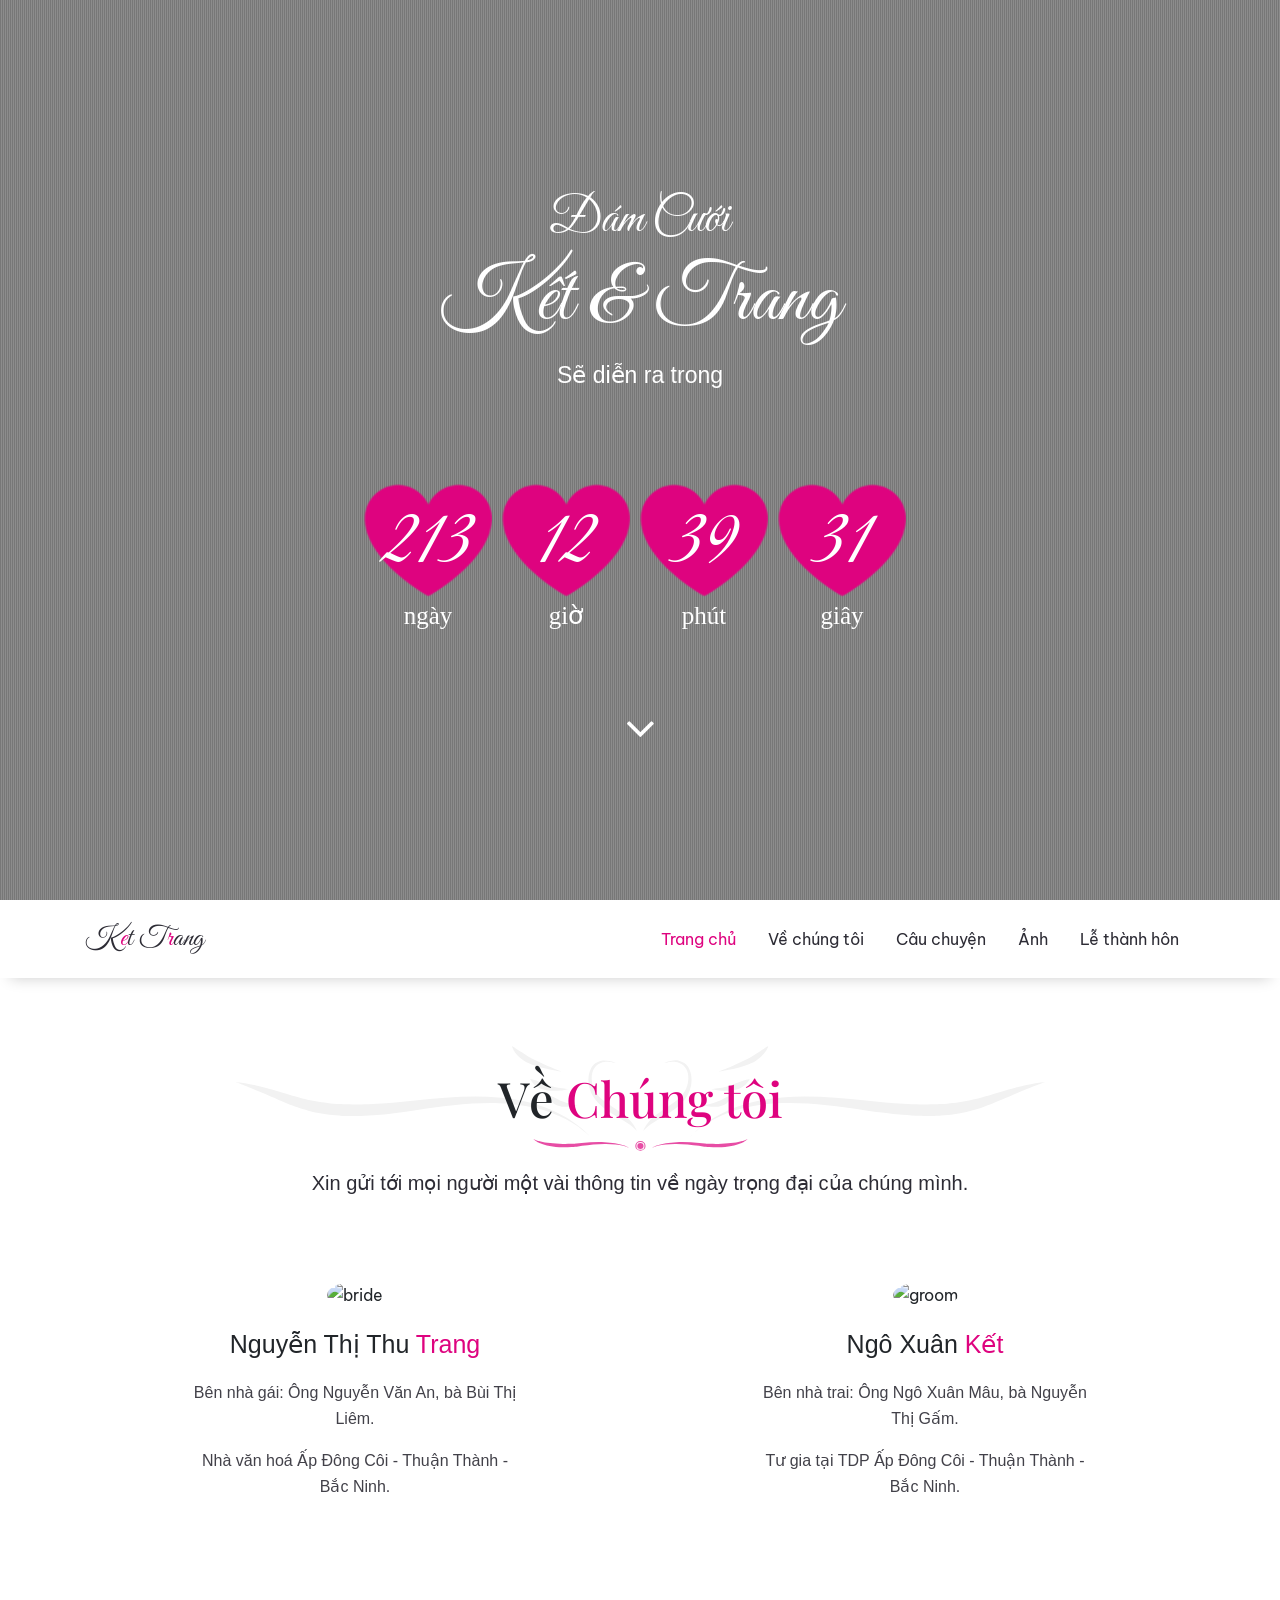
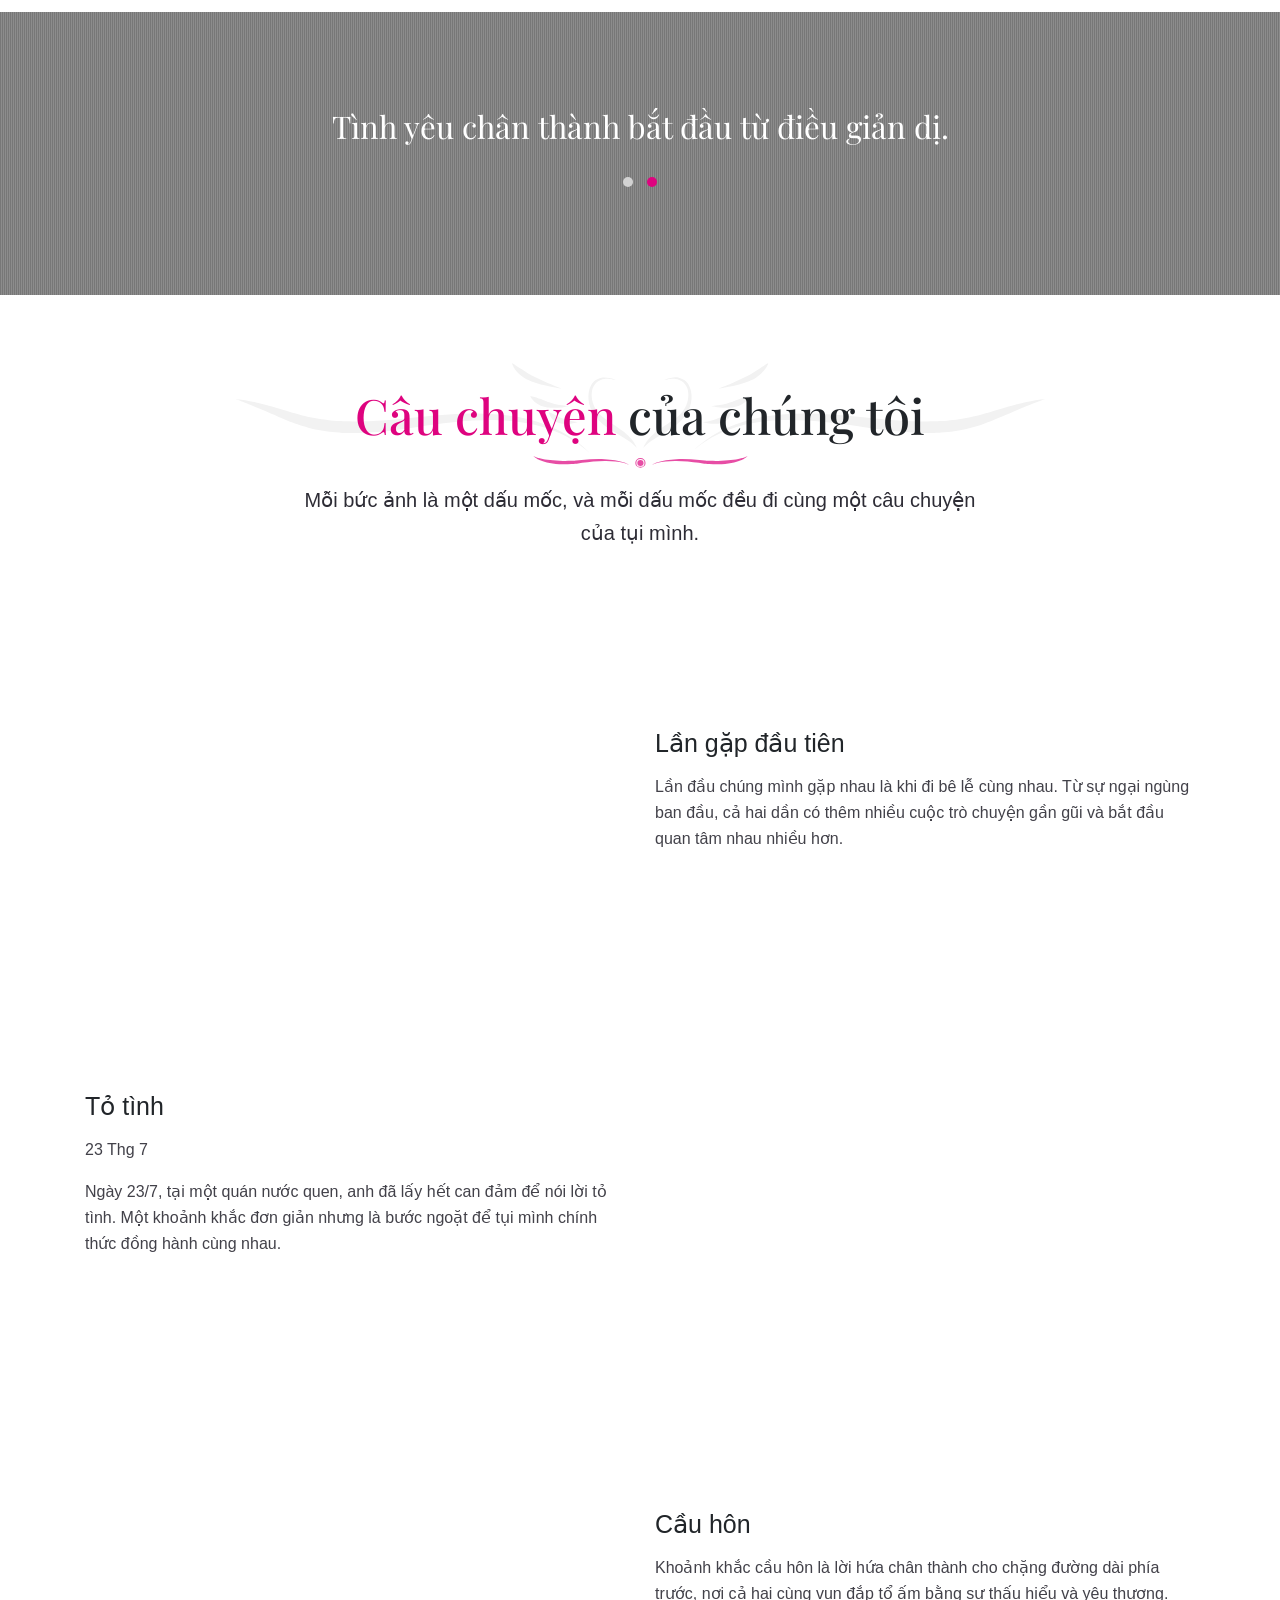
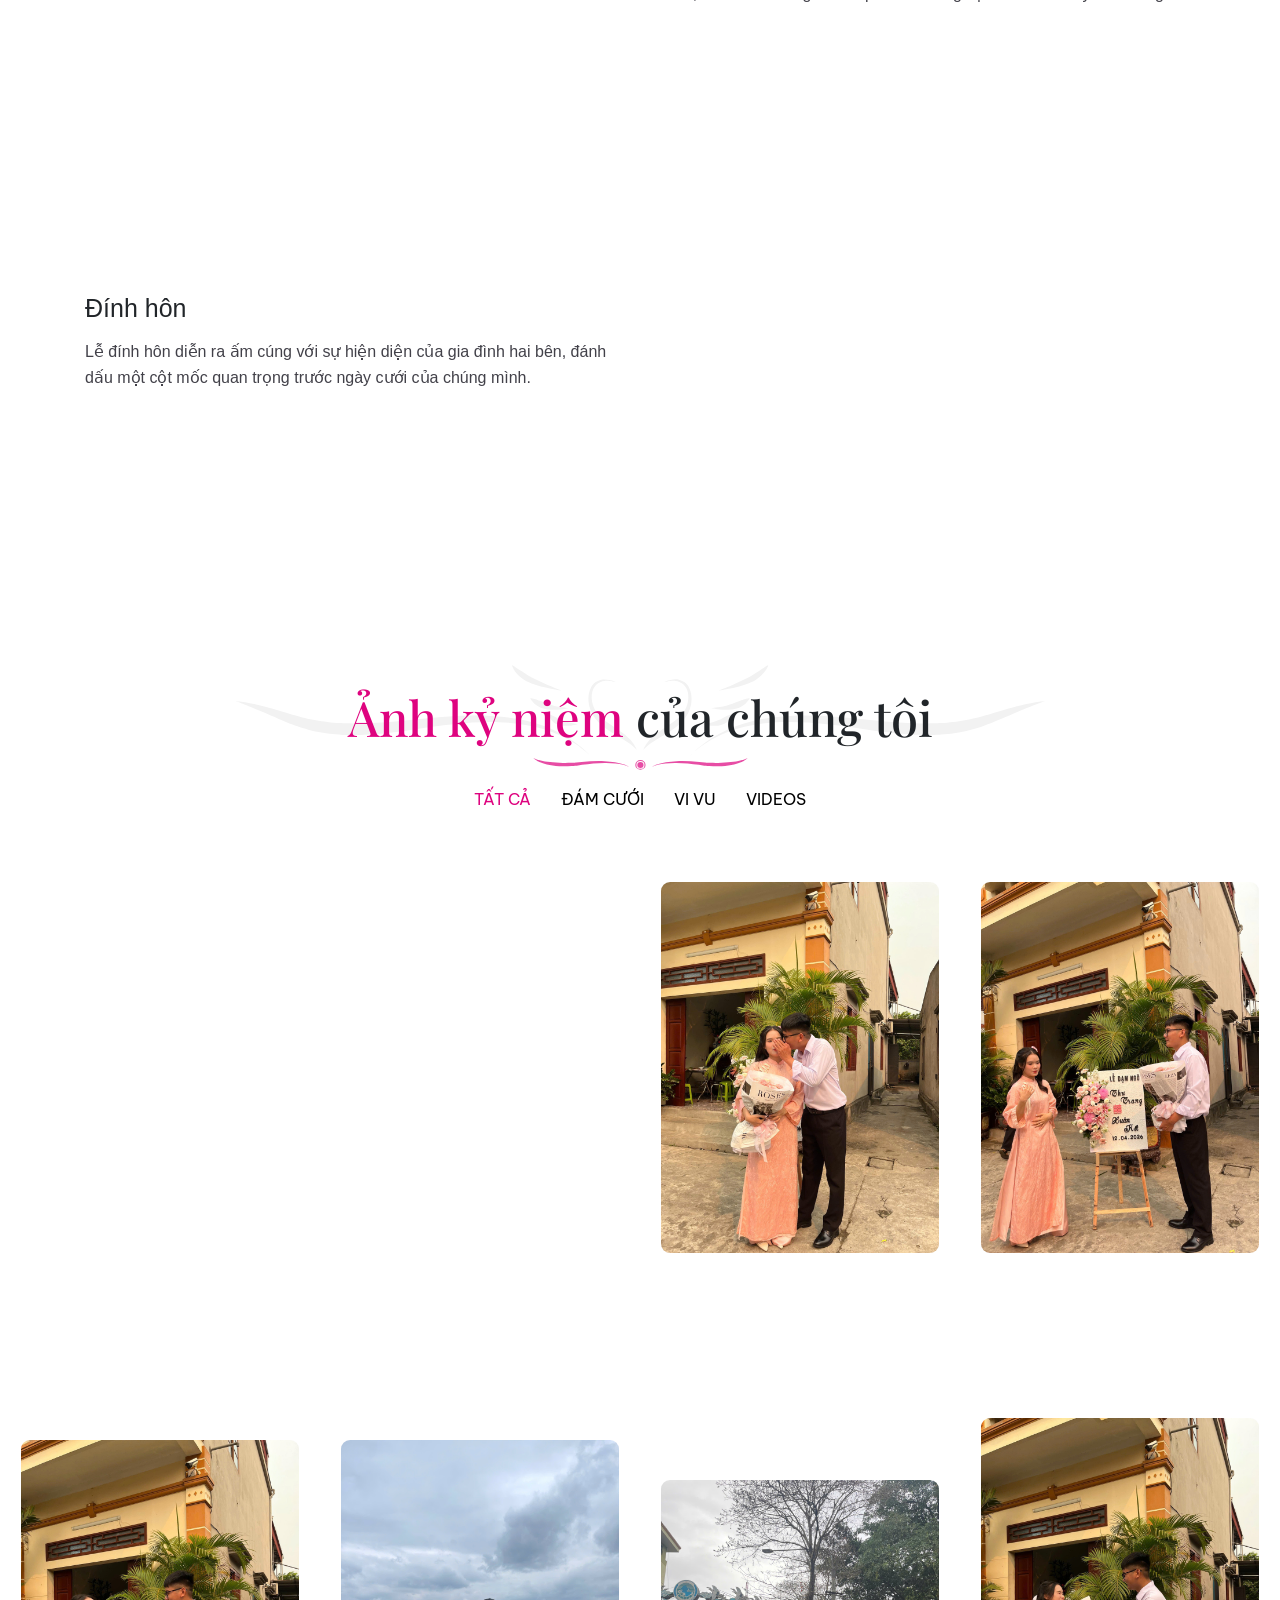
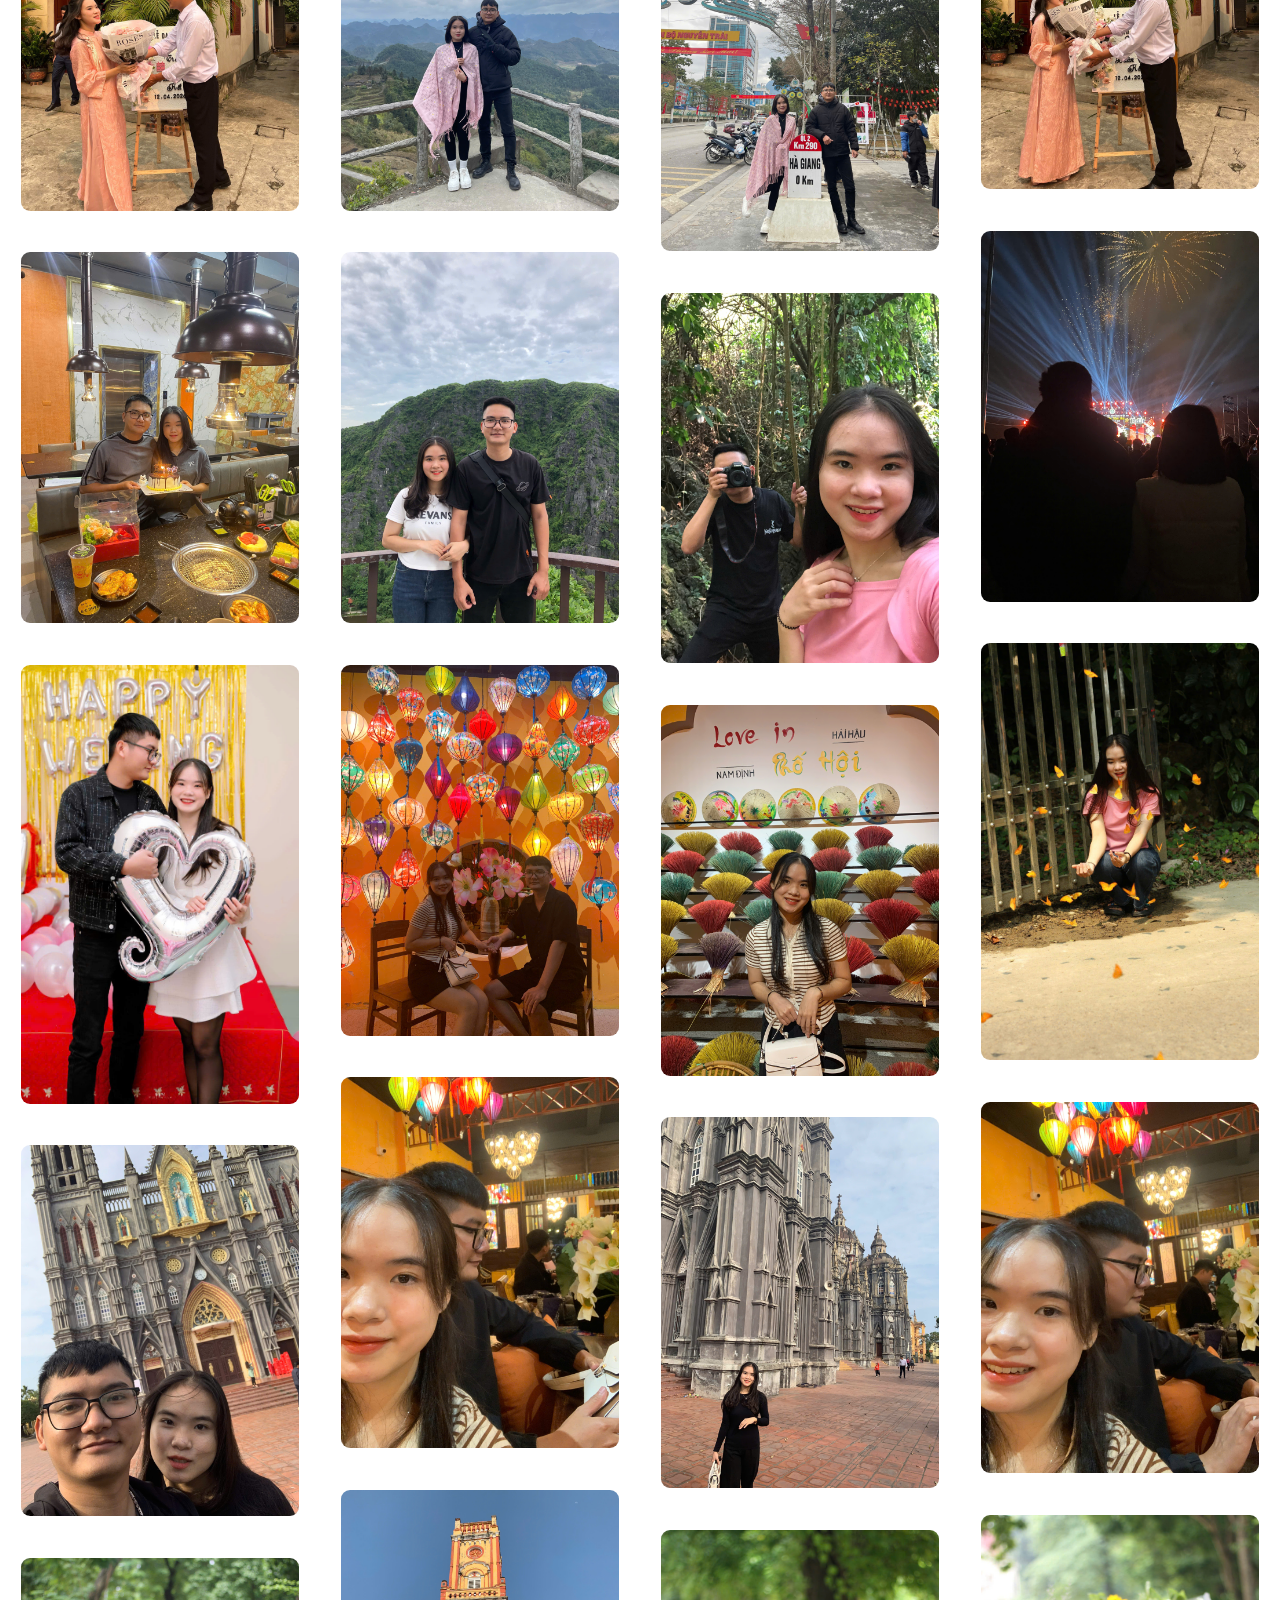
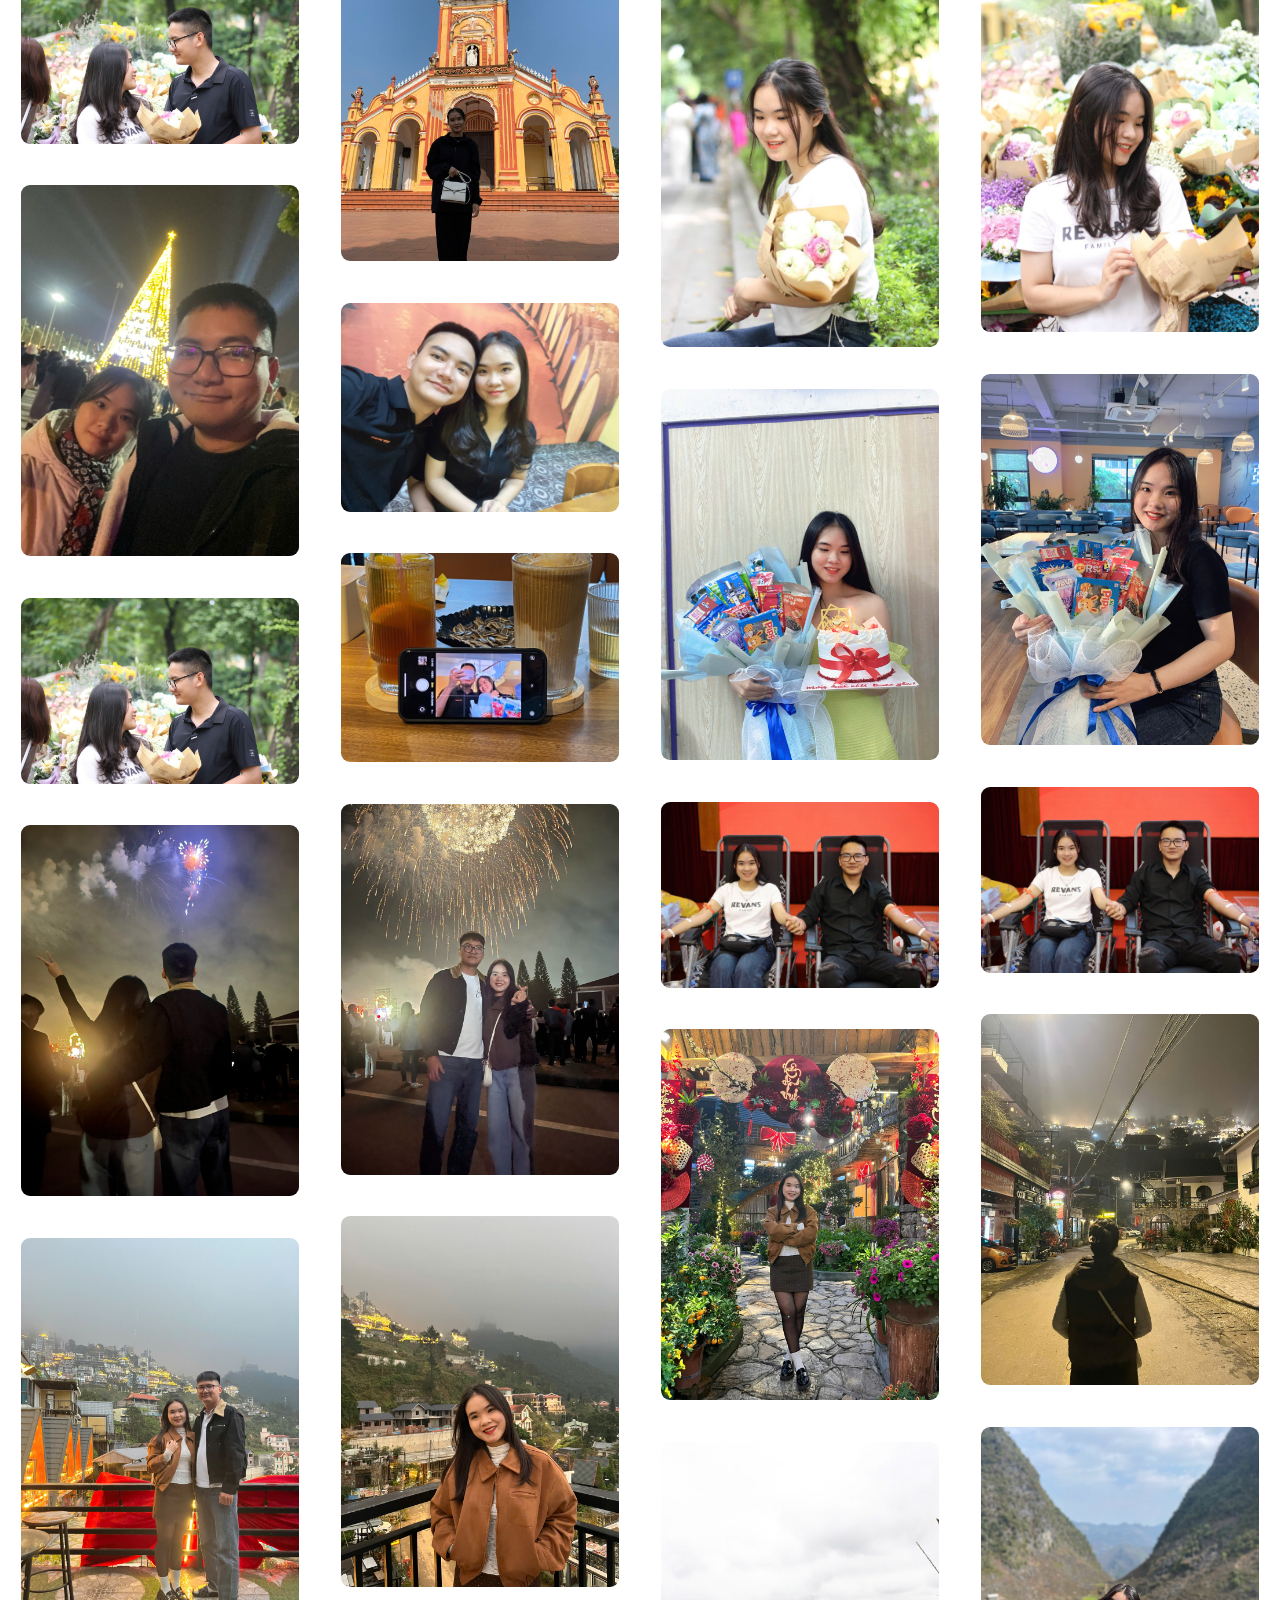
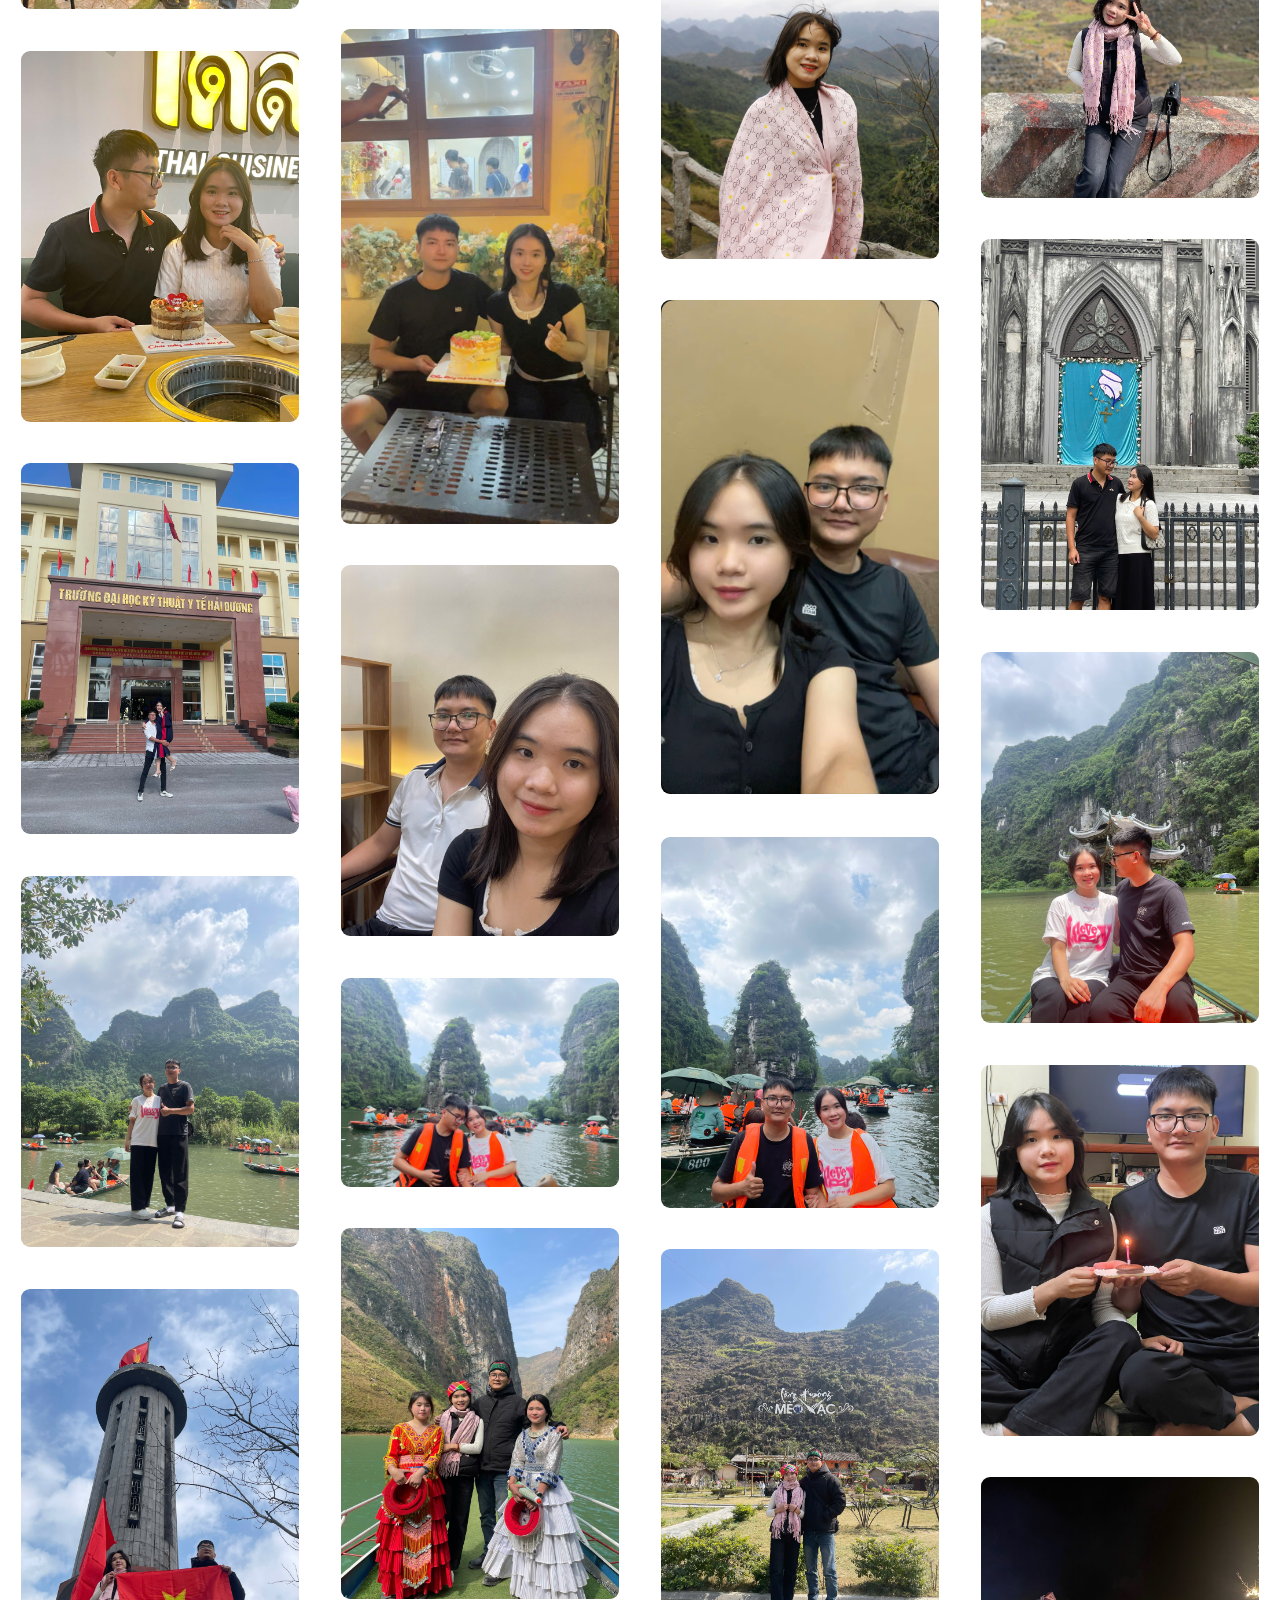
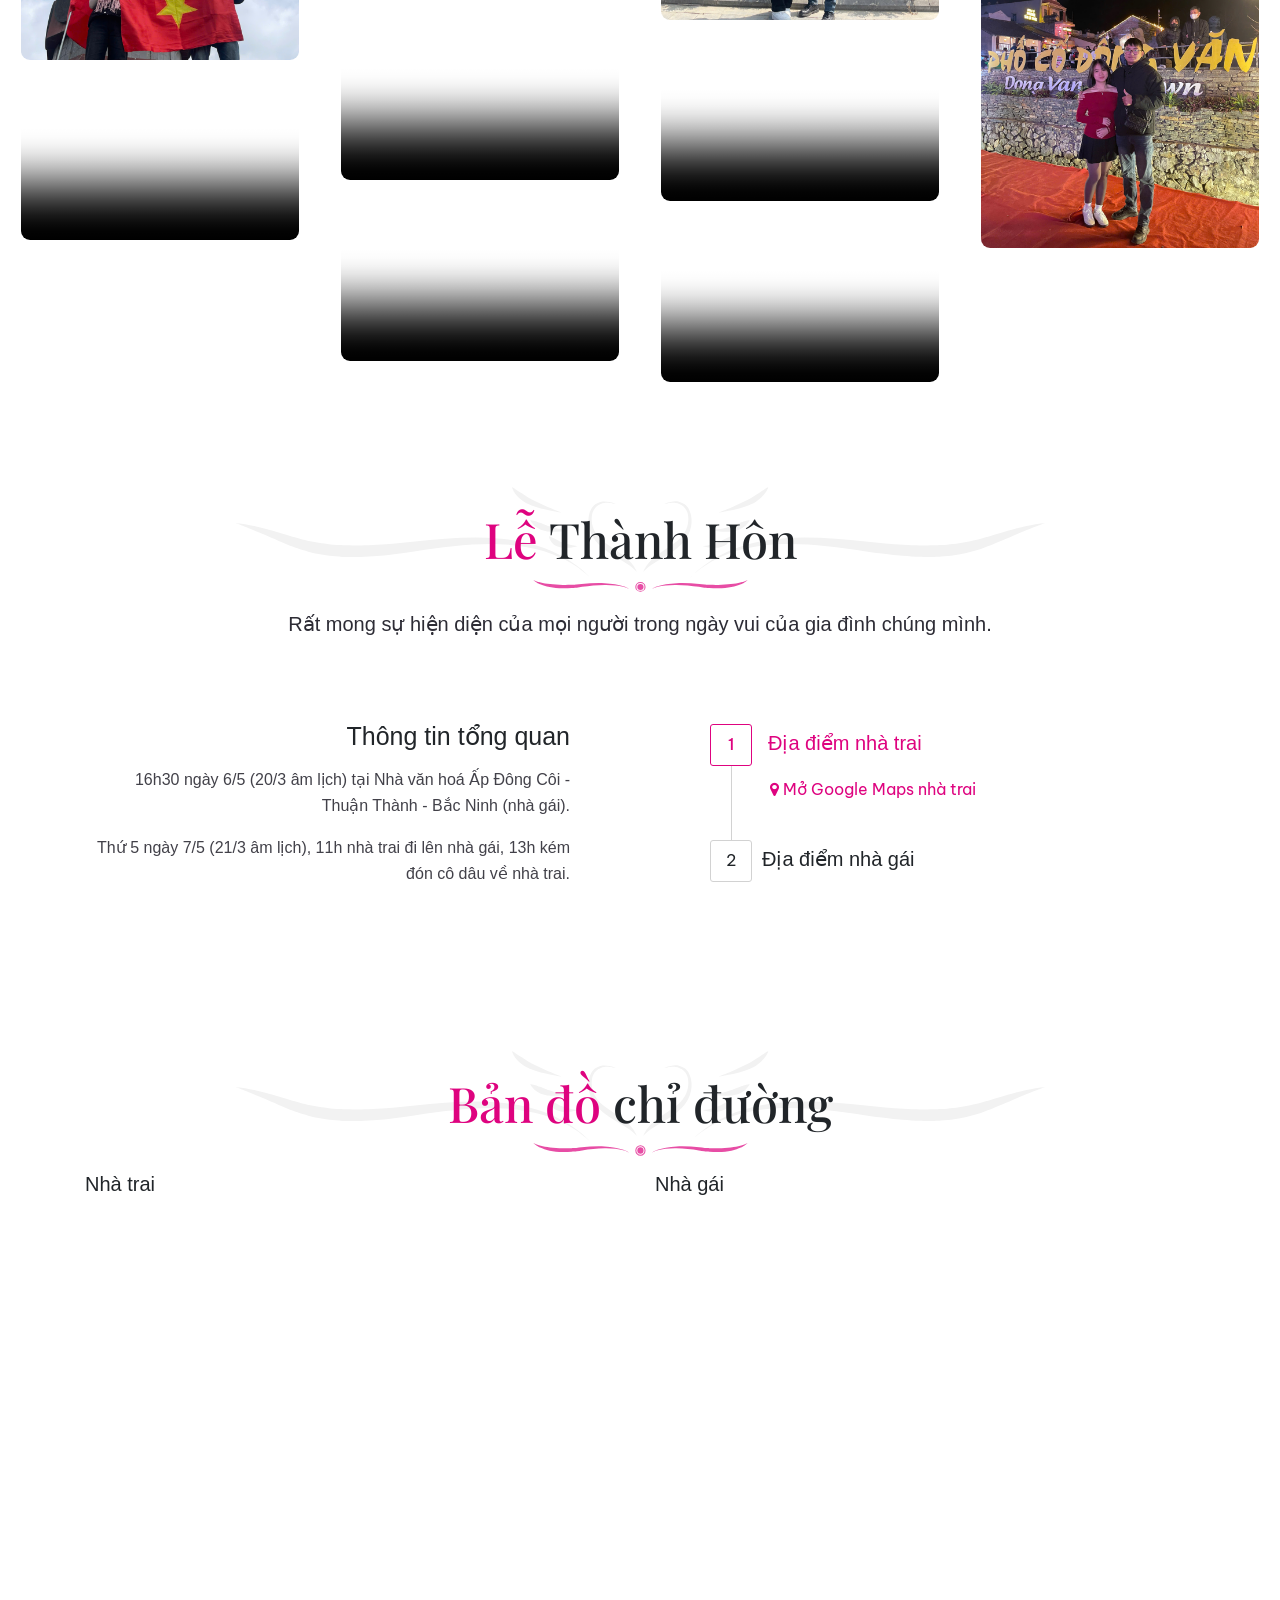
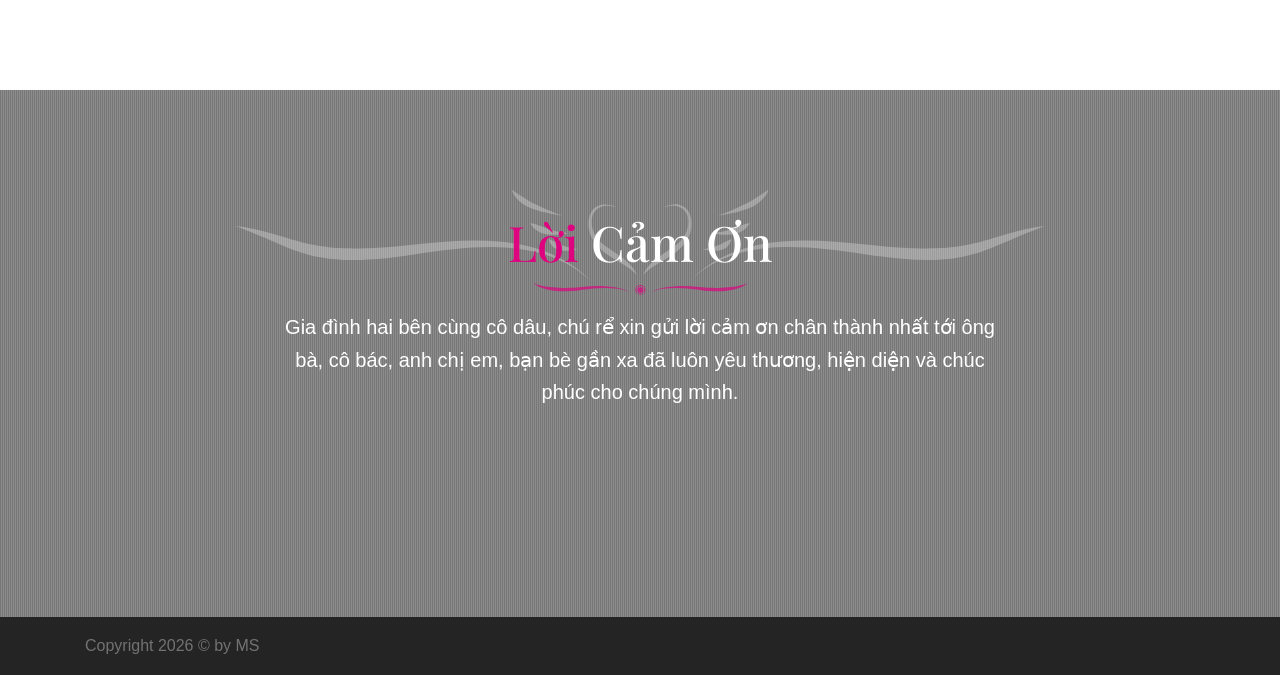
==== commit 1733a991: "update" ====
--- a/index.html
+++ b/index.html
@@ -28,7 +28,7 @@
 <body>
   <div id="loader" style="display:none;"><div class="container loader-img-holder text-center"><img class="img-fluid" src="image/ui-loader.svg" alt=""></div></div>
 
-  <section id="slider"><div class="vegas-wrapper"><div class="holder-caption"><div class="container relative-z"><div class="row"><div class="col col-lg-12 align-self-center"><h1><span class="custom-color">Đám</span> Cưới</h1><div class="slider-text-holder"><h2>Kết &amp; Trang</h2><p>Sẽ diễn ra trong</p><div class="slider-img-holder"></div></div><div class="justify-content-lg-center counter"><div id="countdown"></div></div></div></div></div><div class="slider-scroll"><a class="scroll-link" href="#about"><i class="fa fa-angle-down fade-down"></i></a></div><div class="img-overlay"></div></div></div></section>
+  <section id="slider"><div class="vegas-wrapper"><div class="holder-caption"><div class="container relative-z"><div class="row"><div class="col col-lg-12 align-self-center"><h1>Đám Cưới</h1><div class="slider-text-holder"><h2>Kết &amp; Trang</h2><p>Sẽ diễn ra trong</p><div class="slider-img-holder"></div></div><div class="justify-content-lg-center counter"><div id="countdown"></div></div></div></div></div><div class="slider-scroll"><a class="scroll-link" href="#about"><i class="fa fa-angle-down fade-down"></i></a></div><div class="img-overlay"></div></div></div></section>
 
   <header id="nav-holder">
     <nav id="primary-navbar" class="navbar navbar-expand-lg navbar-light bg-white">
@@ -97,7 +97,7 @@
       </div>
     </div>
   </section>
-    <section id="portfolio"><div class="container"><div class="row"><div class="col-lg-12 text-center"><div class="big-head-wrap"><img class="headline-hearth" src="image/ui-headline-hearth.svg" alt=""></div><h2 class="big-heading mt-0 mt-0"><span class="custom-color">Ảnh kỷ niệm</span> của chúng tôi</h2><img class="headline_1" src="image/ui-headline-simple.svg" alt=""></div></div></div><div class="container-fluid"><div class="no-margin"><div class="button-group filters-button-group margin-b-4"><button class="button is-checked" data-filter="*">Tất cả</button><button class="button" data-filter=".wedding">Đám cưới</button><button class="button" data-filter=".party">Vi vu</button><button class="button" data-filter=".videos">Videos</button></div></div><div class="row grid">
+      <section id="portfolio"><div class="container"><div class="row"><div class="col-lg-12 text-center"><div class="big-head-wrap"><img class="headline-hearth" src="image/ui-headline-hearth.svg" alt=""></div><h2 class="big-heading mt-0 mt-0"><span class="custom-color">Ảnh kỷ niệm</span> của chúng tôi</h2><img class="headline_1" src="image/ui-headline-simple.svg" alt=""></div></div></div><div class="container-fluid"><div class="no-margin"><div class="button-group filters-button-group margin-b-4"><button class="button is-checked" data-filter="*">Tất cả</button><button class="button" data-filter=".wedding">Đám cưới</button><button class="button" data-filter=".party">Vi vu</button><button class="button" data-filter=".videos">Videos</button></div></div><div class="row grid">
 <div class="grid-item popup-gallery col-lg-3 col-md-6 col-sm-12 wedding transition" data-category="transition">
   <div class="item">
     <a href="image/about-bride.jpg">
@@ -785,7 +785,7 @@
 </div><div class="grid-item col-lg-3 col-md-6 col-sm-12 videos transition" data-category="transition">
   <div class="item">
     <div class="thumbnail-overlay">
-      <video class="img-fluid" controls preload="auto">
+      <video class="img-fluid" controls preload="metadata" playsinline webkit-playsinline poster="image/gallery-01.jpg">
         <source src="video/7761531335726.mp4" type="video/mp4">
       </video>
     </div>
@@ -793,7 +793,7 @@
 </div><div class="grid-item col-lg-3 col-md-6 col-sm-12 videos transition" data-category="transition">
   <div class="item">
     <div class="thumbnail-overlay">
-      <video class="img-fluid" controls preload="auto">
+      <video class="img-fluid" controls preload="metadata" playsinline webkit-playsinline poster="image/gallery-02.jpg">
         <source src="video/7761533806507.mp4" type="video/mp4">
       </video>
     </div>
@@ -801,7 +801,7 @@
 </div><div class="grid-item col-lg-3 col-md-6 col-sm-12 videos transition" data-category="transition">
   <div class="item">
     <div class="thumbnail-overlay">
-      <video class="img-fluid" controls preload="auto">
+      <video class="img-fluid" controls preload="metadata" playsinline webkit-playsinline poster="image/gallery-03.jpg">
         <source src="video/7761533819942.mp4" type="video/mp4">
       </video>
     </div>
@@ -809,7 +809,7 @@
 </div><div class="grid-item col-lg-3 col-md-6 col-sm-12 videos transition" data-category="transition">
   <div class="item">
     <div class="thumbnail-overlay">
-      <video class="img-fluid" controls preload="auto">
+      <video class="img-fluid" controls preload="metadata" playsinline webkit-playsinline poster="image/gallery-04.jpg">
         <source src="video/7761533820283.mp4" type="video/mp4">
       </video>
     </div>
@@ -817,16 +817,8 @@
 </div><div class="grid-item col-lg-3 col-md-6 col-sm-12 videos transition" data-category="transition">
   <div class="item">
     <div class="thumbnail-overlay">
-      <video class="img-fluid" controls preload="auto">
+      <video class="img-fluid" controls preload="metadata" playsinline webkit-playsinline poster="image/gallery-05.jpg">
         <source src="video/7761533838483.mp4" type="video/mp4">
-      </video>
-    </div>
-  </div>
-</div><div class="grid-item col-lg-3 col-md-6 col-sm-12 videos transition" data-category="transition">
-  <div class="item">
-    <div class="thumbnail-overlay">
-      <video class="img-fluid" controls preload="auto">
-        <source src="video/7761534077154.mp4" type="video/mp4">
       </video>
     </div>
   </div>
@@ -884,3 +876,7 @@
 
 
 
+
+
+
+
--- a/css/style.css
+++ b/css/style.css
@@ -1786,6 +1786,11 @@
 	font-weight: 400;
 }
 
+#slider h1 {
+	font-family: 'Great Vibes', 'Playfair Display', serif;
+	font-weight: 400;
+}
+
 #portfolio .videos .thumbnail-overlay:after {
 	display: none;
 }
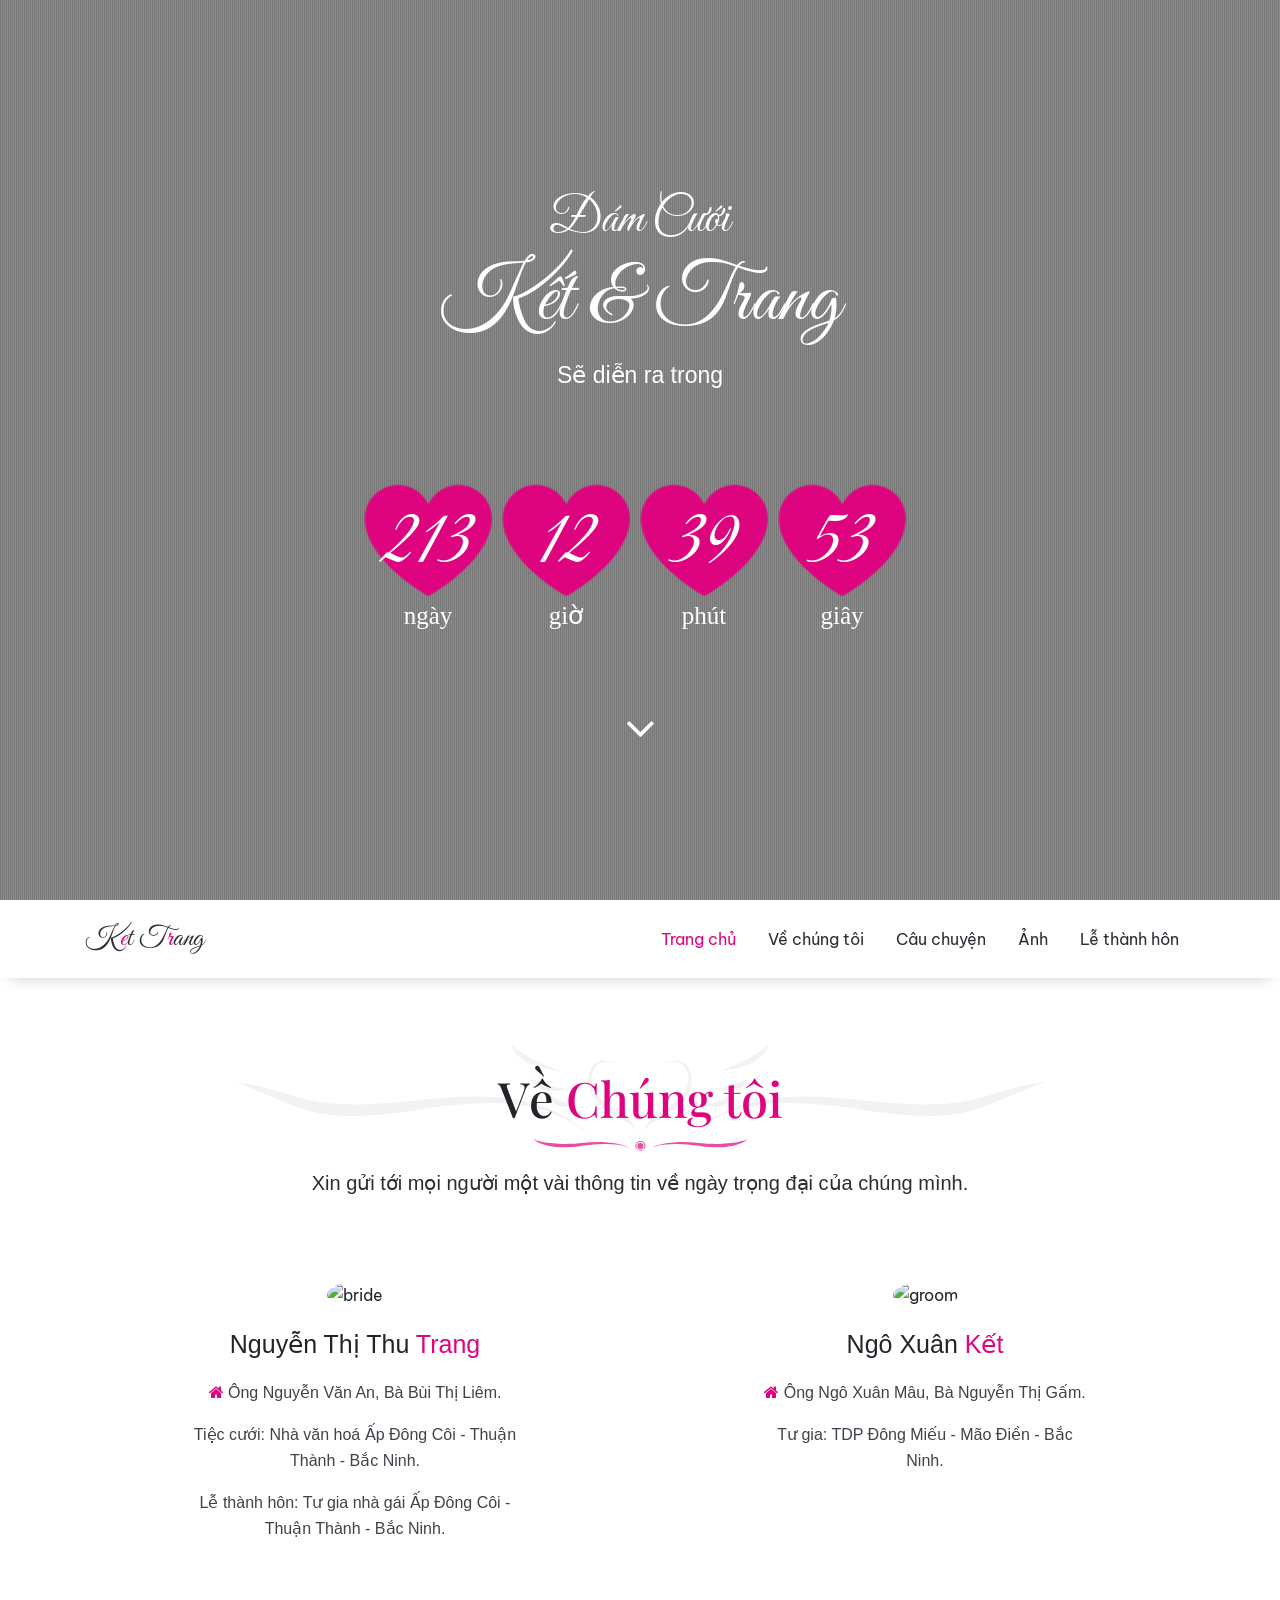
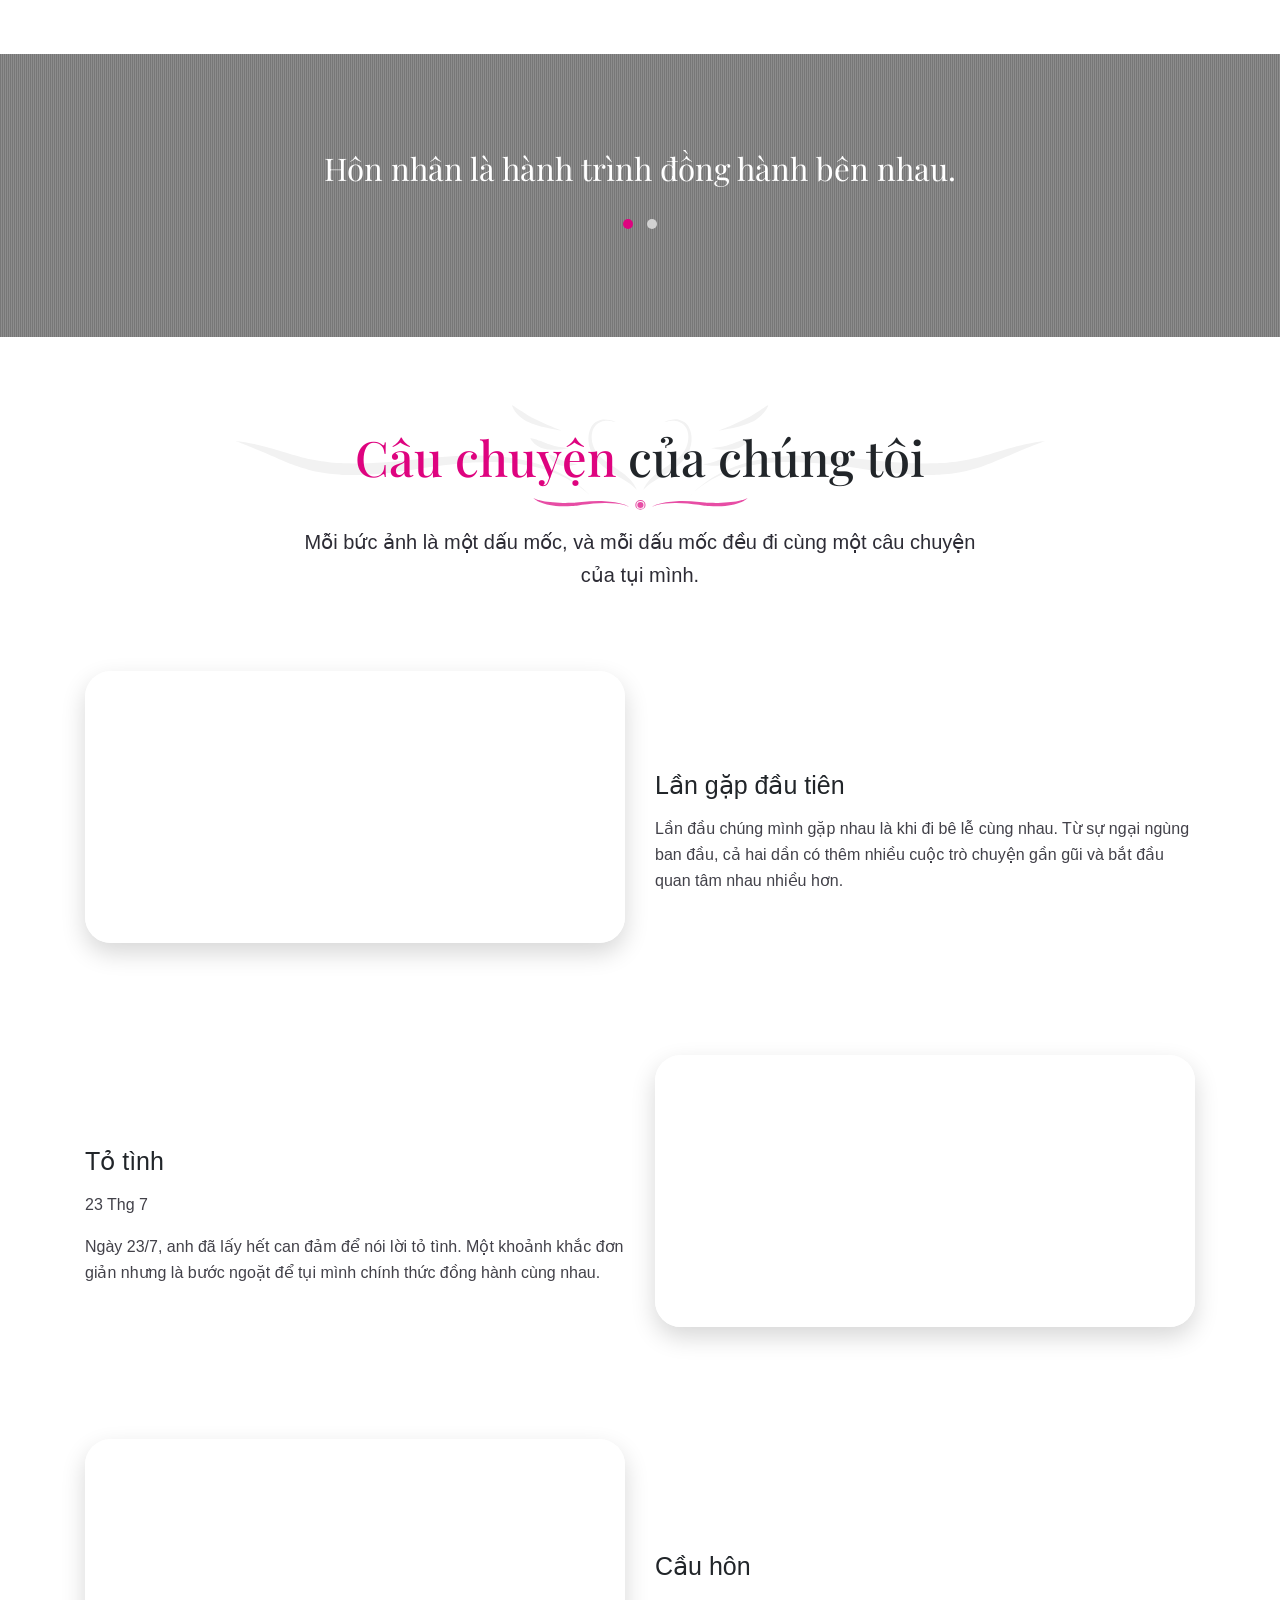
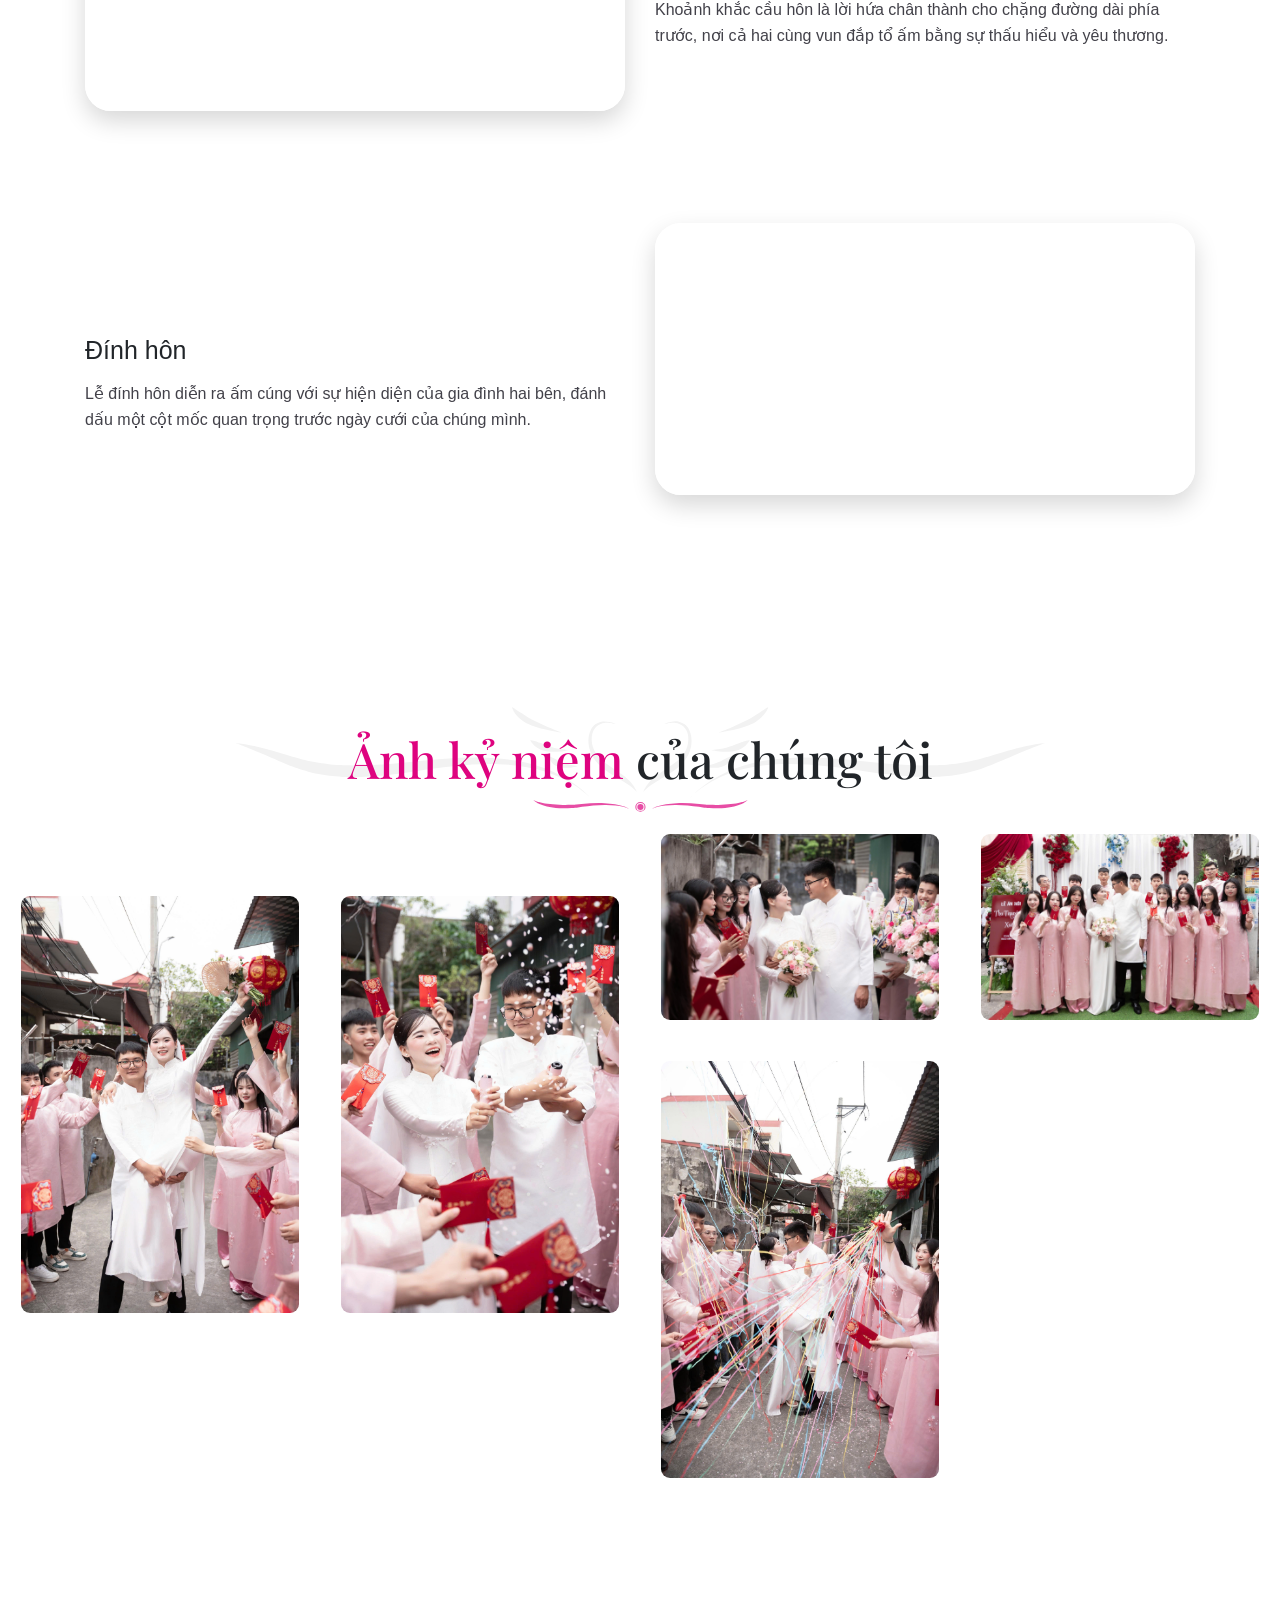
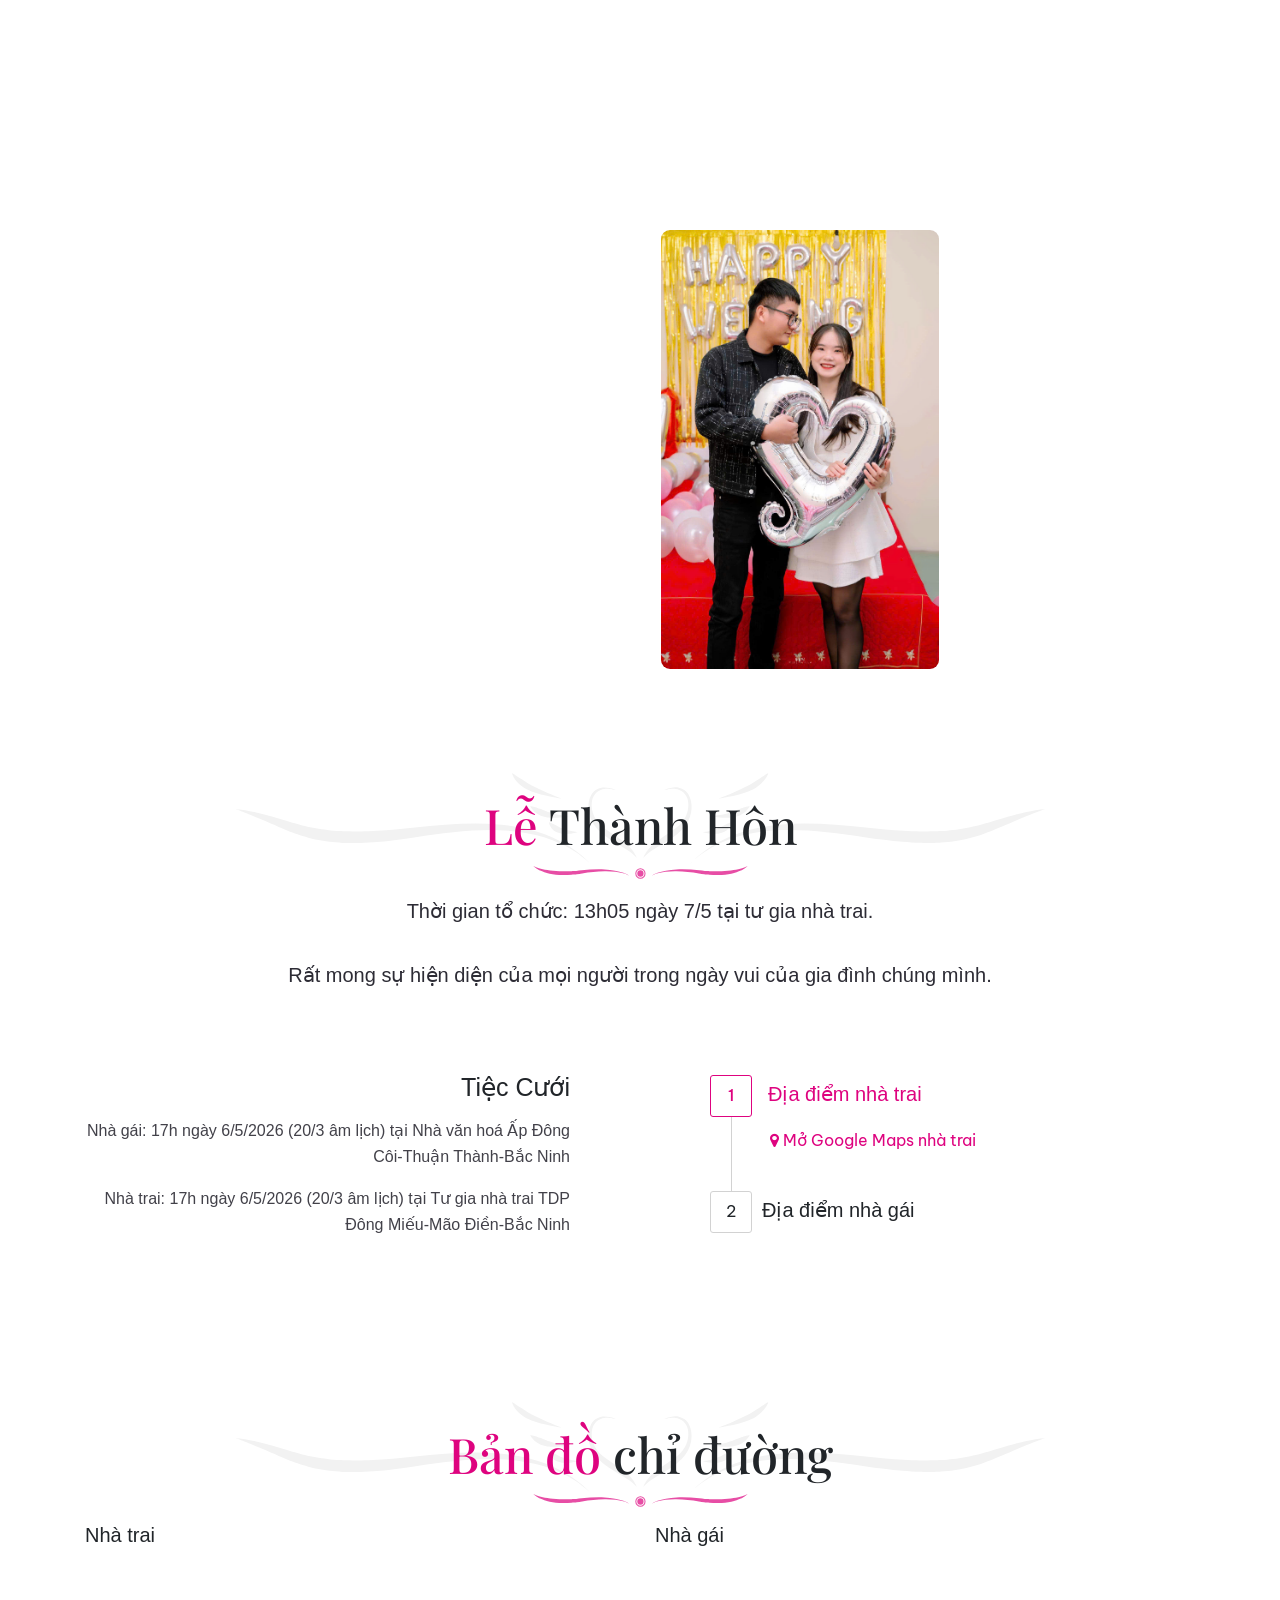
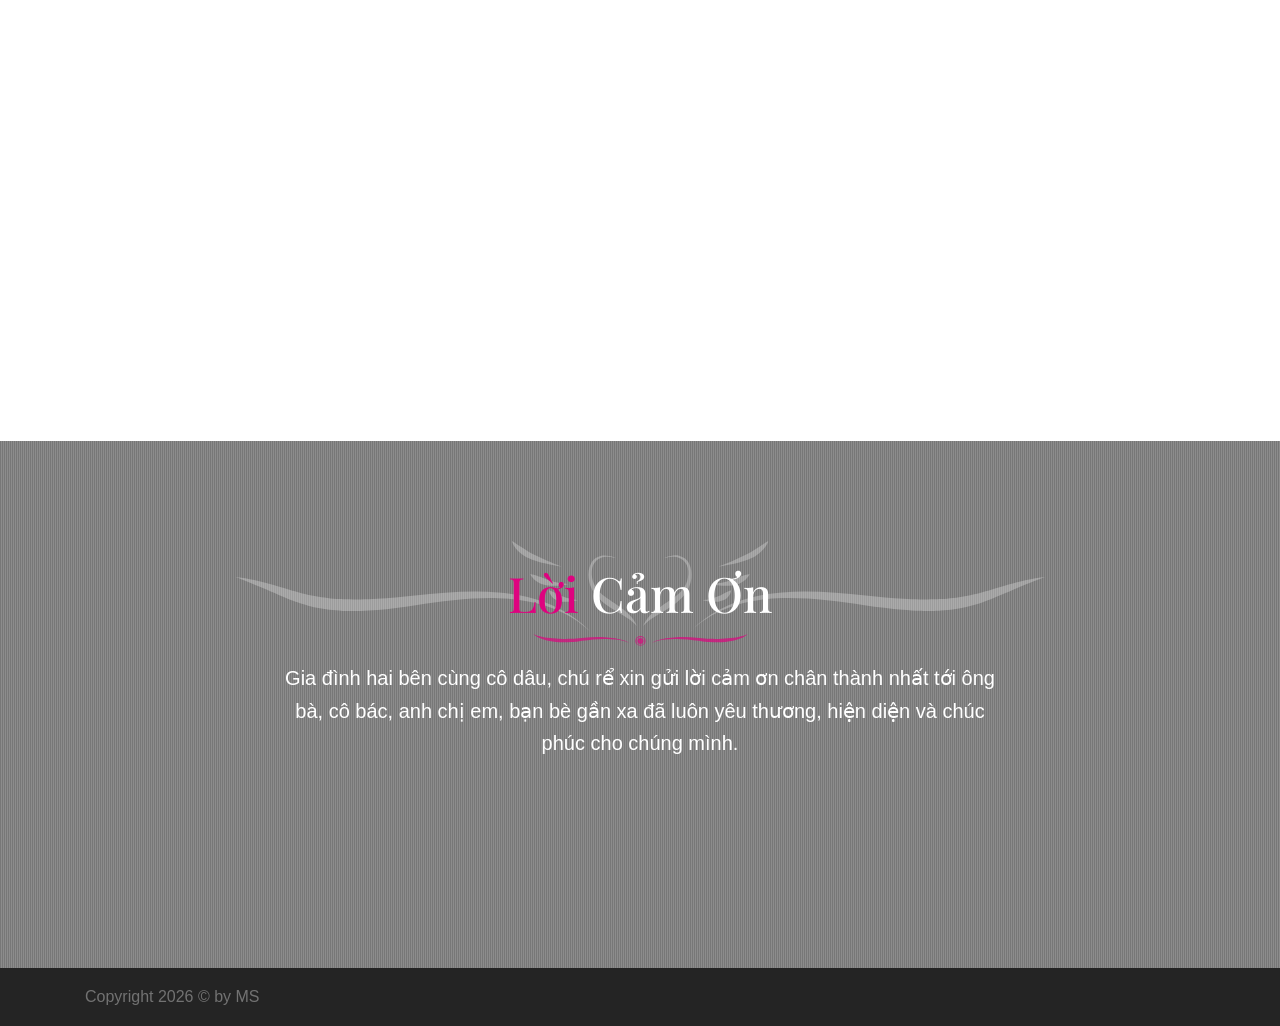
==== commit 38f1472e: "update" ====
--- a/index.html
+++ b/index.html
@@ -40,7 +40,7 @@
     </nav>
   </header>
 
-  <section id="about"><div class="container"><div class="row"><div class="col-lg-12 text-center"><div class="big-head-wrap"><img class="headline-hearth" src="image/ui-headline-hearth.svg" alt=""></div><h2 class="big-heading mt-0 mt-0">Về <span class="custom-color">Chúng tôi</span></h2><img class="headline_1" src="image/ui-headline-simple.svg" alt=""><p class="sub-heading col-lg-8 offset-lg-2 margin-b-5">Xin gửi tới mọi người một vài thông tin về ngày trọng đại của chúng mình.</p></div></div><div class="row"><div class="col-lg-6 text-center margin-xs-b-2 margin-sm-b-2"><figure><img src="image/about-bride.jpg" alt="bride" class="img-fluid rounded-circle"></figure><div class="about-content col-sm-8 offset-sm-2"><h4>Nguyễn Thị Thu <span class="custom-color">Trang</span></h4><p><strong>Bên nhà gái:</strong> Ông Nguyễn Văn An, bà Bùi Thị Liêm.</p><p>Nhà văn hoá Ấp Đông Côi - Thuận Thành - Bắc Ninh.</p></div></div><div class="col-lg-6 text-center"><figure><img src="image/about-groom.jpg" alt="groom" class="img-fluid rounded-circle"></figure><div class="about-content col-sm-8 offset-sm-2"><h4>Ngô Xuân <span class="custom-color">Kết</span></h4><p><strong>Bên nhà trai:</strong> Ông Ngô Xuân Mâu, bà Nguyễn Thị Gấm.</p><p>Tư gia tại TDP Ấp Đông Côi - Thuận Thành - Bắc Ninh.</p></div></div></div></div></section>
+  <section id="about"><div class="container"><div class="row"><div class="col-lg-12 text-center"><div class="big-head-wrap"><img class="headline-hearth" src="image/ui-headline-hearth.svg" alt=""></div><h2 class="big-heading mt-0 mt-0">Về <span class="custom-color">Chúng tôi</span></h2><img class="headline_1" src="image/ui-headline-simple.svg" alt=""><p class="sub-heading col-lg-8 offset-lg-2 margin-b-5">Xin gửi tới mọi người một vài thông tin về ngày trọng đại của chúng mình.</p></div></div><div class="row"><div class="col-lg-6 text-center margin-xs-b-2 margin-sm-b-2"><figure><img src="image/about-bride.jpg" alt="bride" class="img-fluid rounded-circle"></figure><div class="about-content col-sm-8 offset-sm-2"><h4>Nguyễn Thị Thu <span class="custom-color">Trang</span></h4><p><span class="custom-color"><i class="fa fa-home"></i></span> Ông Nguyễn Văn An, Bà Bùi Thị Liêm.</p><p><strong>Tiệc cưới:</strong> Nhà văn hoá Ấp Đông Côi - Thuận Thành - Bắc Ninh.</p><p><strong>Lễ thành hôn:</strong> Tư gia nhà gái Ấp Đông Côi - Thuận Thành - Bắc Ninh.</p></div></div><div class="col-lg-6 text-center"><figure><img src="image/about-groom.jpg" alt="groom" class="img-fluid rounded-circle"></figure><div class="about-content col-sm-8 offset-sm-2"><h4>Ngô Xuân <span class="custom-color">Kết</span></h4><p><span class="custom-color"><i class="fa fa-home"></i></span> Ông Ngô Xuân Mâu, Bà Nguyễn Thị Gấm.</p><p><strong>Tư gia:</strong> TDP Đông Miếu - Mão Điền - Bắc Ninh.</p></div></div></div></div></section>
 
   <section id="comment"><div class="container relative-z"><div class="row"><div class="col-lg-10 offset-lg-1"><div id="comment-carousel" class="owl-carousel owl-theme"><div class="item"><h3 class="heading text-center">Hôn nhân là hành trình đồng hành bên nhau.</h3></div><div class="item"><h3 class="heading text-center">Tình yêu chân thành bắt đầu từ điều giản dị.</h3></div></div></div></div></div><div class="img-overlay"></div></section>
 
@@ -72,7 +72,7 @@
         <div class="col-md-6 order-md-1">
           <h4 class="tline-title font-weight-light">Tỏ tình</h4>
           <p class="small-date">23 Thg 7</p>
-          <p>Ngày 23/7, tại một quán nước quen, anh đã lấy hết can đảm để nói lời tỏ tình. Một khoảnh khắc đơn giản nhưng là bước ngoặt để tụi mình chính thức đồng hành cùng nhau.</p>
+          <p>Ngày 23/7, anh đã lấy hết can đảm để nói lời tỏ tình. Một khoảnh khắc đơn giản nhưng là bước ngoặt để tụi mình chính thức đồng hành cùng nhau.</p>
         </div>
       </div>
 
@@ -97,8 +97,19 @@
       </div>
     </div>
   </section>
-      <section id="portfolio"><div class="container"><div class="row"><div class="col-lg-12 text-center"><div class="big-head-wrap"><img class="headline-hearth" src="image/ui-headline-hearth.svg" alt=""></div><h2 class="big-heading mt-0 mt-0"><span class="custom-color">Ảnh kỷ niệm</span> của chúng tôi</h2><img class="headline_1" src="image/ui-headline-simple.svg" alt=""></div></div></div><div class="container-fluid"><div class="no-margin"><div class="button-group filters-button-group margin-b-4"><button class="button is-checked" data-filter="*">Tất cả</button><button class="button" data-filter=".wedding">Đám cưới</button><button class="button" data-filter=".party">Vi vu</button><button class="button" data-filter=".videos">Videos</button></div></div><div class="row grid">
-<div class="grid-item popup-gallery col-lg-3 col-md-6 col-sm-12 wedding transition" data-category="transition">
+        <section id="portfolio">
+    <div class="container">
+      <div class="row">
+        <div class="col-lg-12 text-center">
+          <div class="big-head-wrap"><img class="headline-hearth" src="image/ui-headline-hearth.svg" alt=""></div>
+          <h2 class="big-heading mt-0 mt-0"><span class="custom-color">Ảnh kỷ niệm</span> của chúng tôi</h2>
+          <img class="headline_1" src="image/ui-headline-simple.svg" alt="">
+        </div>
+      </div>
+    </div>
+    <div class="container-fluid">
+      <div class="row grid">
+<div class="grid-item popup-gallery col-lg-3 col-md-6 col-sm-12 transition" data-category="transition">
   <div class="item">
     <a href="image/about-bride.jpg">
       <div class="thumbnail-overlay">
@@ -107,7 +118,7 @@
       </div>
     </a>
   </div>
-</div><div class="grid-item popup-gallery col-lg-3 col-md-6 col-sm-12 wedding transition" data-category="transition">
+</div><div class="grid-item popup-gallery col-lg-3 col-md-6 col-sm-12 transition" data-category="transition">
   <div class="item">
     <a href="image/about-groom.jpg">
       <div class="thumbnail-overlay">
@@ -116,25 +127,88 @@
       </div>
     </a>
   </div>
-</div><div class="grid-item popup-gallery col-lg-3 col-md-6 col-sm-12 wedding transition" data-category="transition">
-  <div class="item">
-    <a href="image/wedding-extra-001.jpg">
-      <div class="thumbnail-overlay">
-        <img class="img-fluid" src="image/wedding-extra-001.jpg" alt="">
-        <span class="thumbnail-title"><i class="fa fa-search-plus"></i></span>
-      </div>
-    </a>
-  </div>
-</div><div class="grid-item popup-gallery col-lg-3 col-md-6 col-sm-12 wedding transition" data-category="transition">
-  <div class="item">
-    <a href="image/wedding-extra-003.jpg">
-      <div class="thumbnail-overlay">
-        <img class="img-fluid" src="image/wedding-extra-003.jpg" alt="">
-        <span class="thumbnail-title"><i class="fa fa-search-plus"></i></span>
-      </div>
-    </a>
-  </div>
-</div><div class="grid-item popup-gallery col-lg-3 col-md-6 col-sm-12 wedding transition" data-category="transition">
+</div><div class="grid-item popup-gallery col-lg-3 col-md-6 col-sm-12 transition" data-category="transition">
+  <div class="item">
+    <a href="image/anhoi 001.jpg">
+      <div class="thumbnail-overlay">
+        <img class="img-fluid" src="image/anhoi 001.jpg" alt="">
+        <span class="thumbnail-title"><i class="fa fa-search-plus"></i></span>
+      </div>
+    </a>
+  </div>
+</div><div class="grid-item popup-gallery col-lg-3 col-md-6 col-sm-12 transition" data-category="transition">
+  <div class="item">
+    <a href="image/anhoi 002.jpg">
+      <div class="thumbnail-overlay">
+        <img class="img-fluid" src="image/anhoi 002.jpg" alt="">
+        <span class="thumbnail-title"><i class="fa fa-search-plus"></i></span>
+      </div>
+    </a>
+  </div>
+</div><div class="grid-item popup-gallery col-lg-3 col-md-6 col-sm-12 transition" data-category="transition">
+  <div class="item">
+    <a href="image/anhoi 003.jpg">
+      <div class="thumbnail-overlay">
+        <img class="img-fluid" src="image/anhoi 003.jpg" alt="">
+        <span class="thumbnail-title"><i class="fa fa-search-plus"></i></span>
+      </div>
+    </a>
+  </div>
+</div><div class="grid-item popup-gallery col-lg-3 col-md-6 col-sm-12 transition" data-category="transition">
+  <div class="item">
+    <a href="image/anhoi 004.jpg">
+      <div class="thumbnail-overlay">
+        <img class="img-fluid" src="image/anhoi 004.jpg" alt="">
+        <span class="thumbnail-title"><i class="fa fa-search-plus"></i></span>
+      </div>
+    </a>
+  </div>
+</div><div class="grid-item popup-gallery col-lg-3 col-md-6 col-sm-12 transition" data-category="transition">
+  <div class="item">
+    <a href="image/anhoi 005.jpg">
+      <div class="thumbnail-overlay">
+        <img class="img-fluid" src="image/anhoi 005.jpg" alt="">
+        <span class="thumbnail-title"><i class="fa fa-search-plus"></i></span>
+      </div>
+    </a>
+  </div>
+</div><div class="grid-item popup-gallery col-lg-3 col-md-6 col-sm-12 transition" data-category="transition">
+  <div class="item">
+    <a href="image/bg-blog.jpg">
+      <div class="thumbnail-overlay">
+        <img class="img-fluid" src="image/bg-blog.jpg" alt="">
+        <span class="thumbnail-title"><i class="fa fa-search-plus"></i></span>
+      </div>
+    </a>
+  </div>
+</div><div class="grid-item popup-gallery col-lg-3 col-md-6 col-sm-12 transition" data-category="transition">
+  <div class="item">
+    <a href="image/bg-comment.jpg">
+      <div class="thumbnail-overlay">
+        <img class="img-fluid" src="image/bg-comment.jpg" alt="">
+        <span class="thumbnail-title"><i class="fa fa-search-plus"></i></span>
+      </div>
+    </a>
+  </div>
+</div><div class="grid-item popup-gallery col-lg-3 col-md-6 col-sm-12 transition" data-category="transition">
+  <div class="item">
+    <a href="image/bg-footer.jpg">
+      <div class="thumbnail-overlay">
+        <img class="img-fluid" src="image/bg-footer.jpg" alt="">
+        <span class="thumbnail-title"><i class="fa fa-search-plus"></i></span>
+      </div>
+    </a>
+  </div>
+</div><div class="grid-item popup-gallery col-lg-3 col-md-6 col-sm-12 transition" data-category="transition">
+  <div class="item">
+    <a href="image/bg-video.jpg">
+      <div class="thumbnail-overlay">
+        <img class="img-fluid" src="image/bg-video.jpg" alt="">
+        <span class="thumbnail-title"><i class="fa fa-search-plus"></i></span>
+      </div>
+    </a>
+  </div>
+</div><div class="grid-item popup-gallery col-lg-3 col-md-6 col-sm-12 transition" data-category="transition">
   <div class="item">
     <a href="image/gallery-01.jpg">
       <div class="thumbnail-overlay">
@@ -143,7 +217,7 @@
       </div>
     </a>
   </div>
-</div><div class="grid-item popup-gallery col-lg-3 col-md-6 col-sm-12 wedding transition" data-category="transition">
+</div><div class="grid-item popup-gallery col-lg-3 col-md-6 col-sm-12 transition" data-category="transition">
   <div class="item">
     <a href="image/gallery-02.jpg">
       <div class="thumbnail-overlay">
@@ -152,7 +226,7 @@
       </div>
     </a>
   </div>
-</div><div class="grid-item popup-gallery col-lg-3 col-md-6 col-sm-12 wedding transition" data-category="transition">
+</div><div class="grid-item popup-gallery col-lg-3 col-md-6 col-sm-12 transition" data-category="transition">
   <div class="item">
     <a href="image/gallery-03.jpg">
       <div class="thumbnail-overlay">
@@ -161,7 +235,7 @@
       </div>
     </a>
   </div>
-</div><div class="grid-item popup-gallery col-lg-3 col-md-6 col-sm-12 wedding transition" data-category="transition">
+</div><div class="grid-item popup-gallery col-lg-3 col-md-6 col-sm-12 transition" data-category="transition">
   <div class="item">
     <a href="image/gallery-04.jpg">
       <div class="thumbnail-overlay">
@@ -170,7 +244,7 @@
       </div>
     </a>
   </div>
-</div><div class="grid-item popup-gallery col-lg-3 col-md-6 col-sm-12 wedding transition" data-category="transition">
+</div><div class="grid-item popup-gallery col-lg-3 col-md-6 col-sm-12 transition" data-category="transition">
   <div class="item">
     <a href="image/gallery-05.jpg">
       <div class="thumbnail-overlay">
@@ -179,7 +253,7 @@
       </div>
     </a>
   </div>
-</div><div class="grid-item popup-gallery col-lg-3 col-md-6 col-sm-12 wedding transition" data-category="transition">
+</div><div class="grid-item popup-gallery col-lg-3 col-md-6 col-sm-12 transition" data-category="transition">
   <div class="item">
     <a href="image/gallery-06.jpg">
       <div class="thumbnail-overlay">
@@ -188,7 +262,7 @@
       </div>
     </a>
   </div>
-</div><div class="grid-item popup-gallery col-lg-3 col-md-6 col-sm-12 wedding transition" data-category="transition">
+</div><div class="grid-item popup-gallery col-lg-3 col-md-6 col-sm-12 transition" data-category="transition">
   <div class="item">
     <a href="image/gallery-07.jpg">
       <div class="thumbnail-overlay">
@@ -197,7 +271,7 @@
       </div>
     </a>
   </div>
-</div><div class="grid-item popup-gallery col-lg-3 col-md-6 col-sm-12 wedding transition" data-category="transition">
+</div><div class="grid-item popup-gallery col-lg-3 col-md-6 col-sm-12 transition" data-category="transition">
   <div class="item">
     <a href="image/gallery-08.jpg">
       <div class="thumbnail-overlay">
@@ -206,7 +280,7 @@
       </div>
     </a>
   </div>
-</div><div class="grid-item popup-gallery col-lg-3 col-md-6 col-sm-12 wedding transition" data-category="transition">
+</div><div class="grid-item popup-gallery col-lg-3 col-md-6 col-sm-12 transition" data-category="transition">
   <div class="item">
     <a href="image/gallery-09.jpg">
       <div class="thumbnail-overlay">
@@ -215,7 +289,7 @@
       </div>
     </a>
   </div>
-</div><div class="grid-item popup-gallery col-lg-3 col-md-6 col-sm-12 wedding transition" data-category="transition">
+</div><div class="grid-item popup-gallery col-lg-3 col-md-6 col-sm-12 transition" data-category="transition">
   <div class="item">
     <a href="image/gallery-10.jpg">
       <div class="thumbnail-overlay">
@@ -224,7 +298,7 @@
       </div>
     </a>
   </div>
-</div><div class="grid-item popup-gallery col-lg-3 col-md-6 col-sm-12 wedding transition" data-category="transition">
+</div><div class="grid-item popup-gallery col-lg-3 col-md-6 col-sm-12 transition" data-category="transition">
   <div class="item">
     <a href="image/gallery-11.jpg">
       <div class="thumbnail-overlay">
@@ -233,7 +307,7 @@
       </div>
     </a>
   </div>
-</div><div class="grid-item popup-gallery col-lg-3 col-md-6 col-sm-12 wedding transition" data-category="transition">
+</div><div class="grid-item popup-gallery col-lg-3 col-md-6 col-sm-12 transition" data-category="transition">
   <div class="item">
     <a href="image/gallery-12.jpg">
       <div class="thumbnail-overlay">
@@ -242,7 +316,7 @@
       </div>
     </a>
   </div>
-</div><div class="grid-item popup-gallery col-lg-3 col-md-6 col-sm-12 wedding transition" data-category="transition">
+</div><div class="grid-item popup-gallery col-lg-3 col-md-6 col-sm-12 transition" data-category="transition">
   <div class="item">
     <a href="image/gallery-13.jpg">
       <div class="thumbnail-overlay">
@@ -251,7 +325,7 @@
       </div>
     </a>
   </div>
-</div><div class="grid-item popup-gallery col-lg-3 col-md-6 col-sm-12 wedding transition" data-category="transition">
+</div><div class="grid-item popup-gallery col-lg-3 col-md-6 col-sm-12 transition" data-category="transition">
   <div class="item">
     <a href="image/gallery-14.jpg">
       <div class="thumbnail-overlay">
@@ -260,7 +334,7 @@
       </div>
     </a>
   </div>
-</div><div class="grid-item popup-gallery col-lg-3 col-md-6 col-sm-12 wedding transition" data-category="transition">
+</div><div class="grid-item popup-gallery col-lg-3 col-md-6 col-sm-12 transition" data-category="transition">
   <div class="item">
     <a href="image/gallery-15.jpg">
       <div class="thumbnail-overlay">
@@ -269,7 +343,7 @@
       </div>
     </a>
   </div>
-</div><div class="grid-item popup-gallery col-lg-3 col-md-6 col-sm-12 wedding transition" data-category="transition">
+</div><div class="grid-item popup-gallery col-lg-3 col-md-6 col-sm-12 transition" data-category="transition">
   <div class="item">
     <a href="image/gallery-16.jpg">
       <div class="thumbnail-overlay">
@@ -278,7 +352,7 @@
       </div>
     </a>
   </div>
-</div><div class="grid-item popup-gallery col-lg-3 col-md-6 col-sm-12 wedding transition" data-category="transition">
+</div><div class="grid-item popup-gallery col-lg-3 col-md-6 col-sm-12 transition" data-category="transition">
   <div class="item">
     <a href="image/gallery-17.jpg">
       <div class="thumbnail-overlay">
@@ -287,7 +361,7 @@
       </div>
     </a>
   </div>
-</div><div class="grid-item popup-gallery col-lg-3 col-md-6 col-sm-12 wedding transition" data-category="transition">
+</div><div class="grid-item popup-gallery col-lg-3 col-md-6 col-sm-12 transition" data-category="transition">
   <div class="item">
     <a href="image/gallery-18.jpg">
       <div class="thumbnail-overlay">
@@ -296,7 +370,7 @@
       </div>
     </a>
   </div>
-</div><div class="grid-item popup-gallery col-lg-3 col-md-6 col-sm-12 wedding transition" data-category="transition">
+</div><div class="grid-item popup-gallery col-lg-3 col-md-6 col-sm-12 transition" data-category="transition">
   <div class="item">
     <a href="image/gallery-19.jpg">
       <div class="thumbnail-overlay">
@@ -305,7 +379,7 @@
       </div>
     </a>
   </div>
-</div><div class="grid-item popup-gallery col-lg-3 col-md-6 col-sm-12 wedding transition" data-category="transition">
+</div><div class="grid-item popup-gallery col-lg-3 col-md-6 col-sm-12 transition" data-category="transition">
   <div class="item">
     <a href="image/gallery-20.jpg">
       <div class="thumbnail-overlay">
@@ -314,7 +388,7 @@
       </div>
     </a>
   </div>
-</div><div class="grid-item popup-gallery col-lg-3 col-md-6 col-sm-12 wedding transition" data-category="transition">
+</div><div class="grid-item popup-gallery col-lg-3 col-md-6 col-sm-12 transition" data-category="transition">
   <div class="item">
     <a href="image/gallery-21.jpg">
       <div class="thumbnail-overlay">
@@ -323,88 +397,88 @@
       </div>
     </a>
   </div>
-</div><div class="grid-item popup-gallery col-lg-3 col-md-6 col-sm-12 wedding transition" data-category="transition">
-  <div class="item">
-    <a href="image/gallery-26.jpg">
-      <div class="thumbnail-overlay">
-        <img class="img-fluid" src="image/gallery-26.jpg" alt="">
-        <span class="thumbnail-title"><i class="fa fa-search-plus"></i></span>
-      </div>
-    </a>
-  </div>
-</div><div class="grid-item popup-gallery col-lg-3 col-md-6 col-sm-12 wedding transition" data-category="transition">
-  <div class="item">
-    <a href="image/gallery-27.jpg">
-      <div class="thumbnail-overlay">
-        <img class="img-fluid" src="image/gallery-27.jpg" alt="">
-        <span class="thumbnail-title"><i class="fa fa-search-plus"></i></span>
-      </div>
-    </a>
-  </div>
-</div><div class="grid-item popup-gallery col-lg-3 col-md-6 col-sm-12 wedding party transition" data-category="transition">
-  <div class="item">
-    <a href="image/vivu-026.jpg">
-      <div class="thumbnail-overlay">
-        <img class="img-fluid" src="image/vivu-026.jpg" alt="">
-        <span class="thumbnail-title"><i class="fa fa-search-plus"></i></span>
-      </div>
-    </a>
-  </div>
-</div><div class="grid-item popup-gallery col-lg-3 col-md-6 col-sm-12 wedding party transition" data-category="transition">
-  <div class="item">
-    <a href="image/vivu-029.jpg">
-      <div class="thumbnail-overlay">
-        <img class="img-fluid" src="image/vivu-029.jpg" alt="">
-        <span class="thumbnail-title"><i class="fa fa-search-plus"></i></span>
-      </div>
-    </a>
-  </div>
-</div><div class="grid-item popup-gallery col-lg-3 col-md-6 col-sm-12 wedding party transition" data-category="transition">
-  <div class="item">
-    <a href="image/vivu-032.jpg">
-      <div class="thumbnail-overlay">
-        <img class="img-fluid" src="image/vivu-032.jpg" alt="">
-        <span class="thumbnail-title"><i class="fa fa-search-plus"></i></span>
-      </div>
-    </a>
-  </div>
-</div><div class="grid-item popup-gallery col-lg-3 col-md-6 col-sm-12 wedding party transition" data-category="transition">
-  <div class="item">
-    <a href="image/vivu-033.jpg">
-      <div class="thumbnail-overlay">
-        <img class="img-fluid" src="image/vivu-033.jpg" alt="">
-        <span class="thumbnail-title"><i class="fa fa-search-plus"></i></span>
-      </div>
-    </a>
-  </div>
-</div><div class="grid-item popup-gallery col-lg-3 col-md-6 col-sm-12 wedding party transition" data-category="transition">
-  <div class="item">
-    <a href="image/vivu-034.jpg">
-      <div class="thumbnail-overlay">
-        <img class="img-fluid" src="image/vivu-034.jpg" alt="">
-        <span class="thumbnail-title"><i class="fa fa-search-plus"></i></span>
-      </div>
-    </a>
-  </div>
-</div><div class="grid-item popup-gallery col-lg-3 col-md-6 col-sm-12 wedding party transition" data-category="transition">
-  <div class="item">
-    <a href="image/vivu-035.jpg">
-      <div class="thumbnail-overlay">
-        <img class="img-fluid" src="image/vivu-035.jpg" alt="">
-        <span class="thumbnail-title"><i class="fa fa-search-plus"></i></span>
-      </div>
-    </a>
-  </div>
-</div><div class="grid-item popup-gallery col-lg-3 col-md-6 col-sm-12 wedding party transition" data-category="transition">
-  <div class="item">
-    <a href="image/vivu-036.jpg">
-      <div class="thumbnail-overlay">
-        <img class="img-fluid" src="image/vivu-036.jpg" alt="">
-        <span class="thumbnail-title"><i class="fa fa-search-plus"></i></span>
-      </div>
-    </a>
-  </div>
-</div><div class="grid-item popup-gallery col-lg-3 col-md-6 col-sm-12 wedding party transition" data-category="transition">
+</div><div class="grid-item popup-gallery col-lg-3 col-md-6 col-sm-12 transition" data-category="transition">
+  <div class="item">
+    <a href="image/hero-slider-01.jpg">
+      <div class="thumbnail-overlay">
+        <img class="img-fluid" src="image/hero-slider-01.jpg" alt="">
+        <span class="thumbnail-title"><i class="fa fa-search-plus"></i></span>
+      </div>
+    </a>
+  </div>
+</div><div class="grid-item popup-gallery col-lg-3 col-md-6 col-sm-12 transition" data-category="transition">
+  <div class="item">
+    <a href="image/hero-slider-02.jpg">
+      <div class="thumbnail-overlay">
+        <img class="img-fluid" src="image/hero-slider-02.jpg" alt="">
+        <span class="thumbnail-title"><i class="fa fa-search-plus"></i></span>
+      </div>
+    </a>
+  </div>
+</div><div class="grid-item popup-gallery col-lg-3 col-md-6 col-sm-12 transition" data-category="transition">
+  <div class="item">
+    <a href="image/hero-slider-03.jpg">
+      <div class="thumbnail-overlay">
+        <img class="img-fluid" src="image/hero-slider-03.jpg" alt="">
+        <span class="thumbnail-title"><i class="fa fa-search-plus"></i></span>
+      </div>
+    </a>
+  </div>
+</div><div class="grid-item popup-gallery col-lg-3 col-md-6 col-sm-12 transition" data-category="transition">
+  <div class="item">
+    <a href="image/hero-slider-04.jpg">
+      <div class="thumbnail-overlay">
+        <img class="img-fluid" src="image/hero-slider-04.jpg" alt="">
+        <span class="thumbnail-title"><i class="fa fa-search-plus"></i></span>
+      </div>
+    </a>
+  </div>
+</div><div class="grid-item popup-gallery col-lg-3 col-md-6 col-sm-12 transition" data-category="transition">
+  <div class="item">
+    <a href="image/story-01.jpg">
+      <div class="thumbnail-overlay">
+        <img class="img-fluid" src="image/story-01.jpg" alt="">
+        <span class="thumbnail-title"><i class="fa fa-search-plus"></i></span>
+      </div>
+    </a>
+  </div>
+</div><div class="grid-item popup-gallery col-lg-3 col-md-6 col-sm-12 transition" data-category="transition">
+  <div class="item">
+    <a href="image/story-02.jpg">
+      <div class="thumbnail-overlay">
+        <img class="img-fluid" src="image/story-02.jpg" alt="">
+        <span class="thumbnail-title"><i class="fa fa-search-plus"></i></span>
+      </div>
+    </a>
+  </div>
+</div><div class="grid-item popup-gallery col-lg-3 col-md-6 col-sm-12 transition" data-category="transition">
+  <div class="item">
+    <a href="image/story-03.jpg">
+      <div class="thumbnail-overlay">
+        <img class="img-fluid" src="image/story-03.jpg" alt="">
+        <span class="thumbnail-title"><i class="fa fa-search-plus"></i></span>
+      </div>
+    </a>
+  </div>
+</div><div class="grid-item popup-gallery col-lg-3 col-md-6 col-sm-12 transition" data-category="transition">
+  <div class="item">
+    <a href="image/story-04.jpg">
+      <div class="thumbnail-overlay">
+        <img class="img-fluid" src="image/story-04.jpg" alt="">
+        <span class="thumbnail-title"><i class="fa fa-search-plus"></i></span>
+      </div>
+    </a>
+  </div>
+</div><div class="grid-item popup-gallery col-lg-3 col-md-6 col-sm-12 transition" data-category="transition">
+  <div class="item">
+    <a href="image/video-thumb.jpg">
+      <div class="thumbnail-overlay">
+        <img class="img-fluid" src="image/video-thumb.jpg" alt="">
+        <span class="thumbnail-title"><i class="fa fa-search-plus"></i></span>
+      </div>
+    </a>
+  </div>
+</div><div class="grid-item popup-gallery col-lg-3 col-md-6 col-sm-12 transition" data-category="transition">
   <div class="item">
     <a href="image/vivu-040.jpg">
       <div class="thumbnail-overlay">
@@ -413,417 +487,10 @@
       </div>
     </a>
   </div>
-</div><div class="grid-item popup-gallery col-lg-3 col-md-6 col-sm-12 wedding party transition" data-category="transition">
-  <div class="item">
-    <a href="image/vivu-046.jpg">
-      <div class="thumbnail-overlay">
-        <img class="img-fluid" src="image/vivu-046.jpg" alt="">
-        <span class="thumbnail-title"><i class="fa fa-search-plus"></i></span>
-      </div>
-    </a>
-  </div>
-</div><div class="grid-item popup-gallery col-lg-3 col-md-6 col-sm-12 wedding party transition" data-category="transition">
-  <div class="item">
-    <a href="image/vivu-047.jpg">
-      <div class="thumbnail-overlay">
-        <img class="img-fluid" src="image/vivu-047.jpg" alt="">
-        <span class="thumbnail-title"><i class="fa fa-search-plus"></i></span>
-      </div>
-    </a>
-  </div>
-</div><div class="grid-item popup-gallery col-lg-3 col-md-6 col-sm-12 wedding party transition" data-category="transition">
-  <div class="item">
-    <a href="image/vivu-048.jpg">
-      <div class="thumbnail-overlay">
-        <img class="img-fluid" src="image/vivu-048.jpg" alt="">
-        <span class="thumbnail-title"><i class="fa fa-search-plus"></i></span>
-      </div>
-    </a>
-  </div>
-</div><div class="grid-item popup-gallery col-lg-3 col-md-6 col-sm-12 wedding party transition" data-category="transition">
-  <div class="item">
-    <a href="image/vivu-049.jpg">
-      <div class="thumbnail-overlay">
-        <img class="img-fluid" src="image/vivu-049.jpg" alt="">
-        <span class="thumbnail-title"><i class="fa fa-search-plus"></i></span>
-      </div>
-    </a>
-  </div>
-</div><div class="grid-item popup-gallery col-lg-3 col-md-6 col-sm-12 wedding party transition" data-category="transition">
-  <div class="item">
-    <a href="image/vivu-050.jpg">
-      <div class="thumbnail-overlay">
-        <img class="img-fluid" src="image/vivu-050.jpg" alt="">
-        <span class="thumbnail-title"><i class="fa fa-search-plus"></i></span>
-      </div>
-    </a>
-  </div>
-</div><div class="grid-item popup-gallery col-lg-3 col-md-6 col-sm-12 wedding party transition" data-category="transition">
-  <div class="item">
-    <a href="image/vivu-051.jpg">
-      <div class="thumbnail-overlay">
-        <img class="img-fluid" src="image/vivu-051.jpg" alt="">
-        <span class="thumbnail-title"><i class="fa fa-search-plus"></i></span>
-      </div>
-    </a>
-  </div>
-</div><div class="grid-item popup-gallery col-lg-3 col-md-6 col-sm-12 wedding party transition" data-category="transition">
-  <div class="item">
-    <a href="image/vivu-052.jpg">
-      <div class="thumbnail-overlay">
-        <img class="img-fluid" src="image/vivu-052.jpg" alt="">
-        <span class="thumbnail-title"><i class="fa fa-search-plus"></i></span>
-      </div>
-    </a>
-  </div>
-</div><div class="grid-item popup-gallery col-lg-3 col-md-6 col-sm-12 wedding party transition" data-category="transition">
-  <div class="item">
-    <a href="image/vivu-053.jpg">
-      <div class="thumbnail-overlay">
-        <img class="img-fluid" src="image/vivu-053.jpg" alt="">
-        <span class="thumbnail-title"><i class="fa fa-search-plus"></i></span>
-      </div>
-    </a>
-  </div>
-</div><div class="grid-item popup-gallery col-lg-3 col-md-6 col-sm-12 wedding party transition" data-category="transition">
-  <div class="item">
-    <a href="image/vivu-054.jpg">
-      <div class="thumbnail-overlay">
-        <img class="img-fluid" src="image/vivu-054.jpg" alt="">
-        <span class="thumbnail-title"><i class="fa fa-search-plus"></i></span>
-      </div>
-    </a>
-  </div>
-</div><div class="grid-item popup-gallery col-lg-3 col-md-6 col-sm-12 wedding party transition" data-category="transition">
-  <div class="item">
-    <a href="image/vivu-055.jpg">
-      <div class="thumbnail-overlay">
-        <img class="img-fluid" src="image/vivu-055.jpg" alt="">
-        <span class="thumbnail-title"><i class="fa fa-search-plus"></i></span>
-      </div>
-    </a>
-  </div>
-</div><div class="grid-item popup-gallery col-lg-3 col-md-6 col-sm-12 wedding party transition" data-category="transition">
-  <div class="item">
-    <a href="image/vivu-056.jpg">
-      <div class="thumbnail-overlay">
-        <img class="img-fluid" src="image/vivu-056.jpg" alt="">
-        <span class="thumbnail-title"><i class="fa fa-search-plus"></i></span>
-      </div>
-    </a>
-  </div>
-</div><div class="grid-item popup-gallery col-lg-3 col-md-6 col-sm-12 wedding party transition" data-category="transition">
-  <div class="item">
-    <a href="image/vivu-057.jpg">
-      <div class="thumbnail-overlay">
-        <img class="img-fluid" src="image/vivu-057.jpg" alt="">
-        <span class="thumbnail-title"><i class="fa fa-search-plus"></i></span>
-      </div>
-    </a>
-  </div>
-</div><div class="grid-item popup-gallery col-lg-3 col-md-6 col-sm-12 wedding party transition" data-category="transition">
-  <div class="item">
-    <a href="image/vivu-058.jpg">
-      <div class="thumbnail-overlay">
-        <img class="img-fluid" src="image/vivu-058.jpg" alt="">
-        <span class="thumbnail-title"><i class="fa fa-search-plus"></i></span>
-      </div>
-    </a>
-  </div>
-</div><div class="grid-item popup-gallery col-lg-3 col-md-6 col-sm-12 wedding party transition" data-category="transition">
-  <div class="item">
-    <a href="image/vivu-059.jpg">
-      <div class="thumbnail-overlay">
-        <img class="img-fluid" src="image/vivu-059.jpg" alt="">
-        <span class="thumbnail-title"><i class="fa fa-search-plus"></i></span>
-      </div>
-    </a>
-  </div>
-</div><div class="grid-item popup-gallery col-lg-3 col-md-6 col-sm-12 wedding party transition" data-category="transition">
-  <div class="item">
-    <a href="image/vivu-060.jpg">
-      <div class="thumbnail-overlay">
-        <img class="img-fluid" src="image/vivu-060.jpg" alt="">
-        <span class="thumbnail-title"><i class="fa fa-search-plus"></i></span>
-      </div>
-    </a>
-  </div>
-</div><div class="grid-item popup-gallery col-lg-3 col-md-6 col-sm-12 wedding party transition" data-category="transition">
-  <div class="item">
-    <a href="image/vivu-061.jpg">
-      <div class="thumbnail-overlay">
-        <img class="img-fluid" src="image/vivu-061.jpg" alt="">
-        <span class="thumbnail-title"><i class="fa fa-search-plus"></i></span>
-      </div>
-    </a>
-  </div>
-</div><div class="grid-item popup-gallery col-lg-3 col-md-6 col-sm-12 wedding party transition" data-category="transition">
-  <div class="item">
-    <a href="image/vivu-062.jpg">
-      <div class="thumbnail-overlay">
-        <img class="img-fluid" src="image/vivu-062.jpg" alt="">
-        <span class="thumbnail-title"><i class="fa fa-search-plus"></i></span>
-      </div>
-    </a>
-  </div>
-</div><div class="grid-item popup-gallery col-lg-3 col-md-6 col-sm-12 wedding party transition" data-category="transition">
-  <div class="item">
-    <a href="image/vivu-063.jpg">
-      <div class="thumbnail-overlay">
-        <img class="img-fluid" src="image/vivu-063.jpg" alt="">
-        <span class="thumbnail-title"><i class="fa fa-search-plus"></i></span>
-      </div>
-    </a>
-  </div>
-</div><div class="grid-item popup-gallery col-lg-3 col-md-6 col-sm-12 wedding party transition" data-category="transition">
-  <div class="item">
-    <a href="image/vivu-065.jpg">
-      <div class="thumbnail-overlay">
-        <img class="img-fluid" src="image/vivu-065.jpg" alt="">
-        <span class="thumbnail-title"><i class="fa fa-search-plus"></i></span>
-      </div>
-    </a>
-  </div>
-</div><div class="grid-item popup-gallery col-lg-3 col-md-6 col-sm-12 wedding party transition" data-category="transition">
-  <div class="item">
-    <a href="image/vivu-066.jpg">
-      <div class="thumbnail-overlay">
-        <img class="img-fluid" src="image/vivu-066.jpg" alt="">
-        <span class="thumbnail-title"><i class="fa fa-search-plus"></i></span>
-      </div>
-    </a>
-  </div>
-</div><div class="grid-item popup-gallery col-lg-3 col-md-6 col-sm-12 wedding party transition" data-category="transition">
-  <div class="item">
-    <a href="image/vivu-067.jpg">
-      <div class="thumbnail-overlay">
-        <img class="img-fluid" src="image/vivu-067.jpg" alt="">
-        <span class="thumbnail-title"><i class="fa fa-search-plus"></i></span>
-      </div>
-    </a>
-  </div>
-</div><div class="grid-item popup-gallery col-lg-3 col-md-6 col-sm-12 wedding party transition" data-category="transition">
-  <div class="item">
-    <a href="image/vivu-068.jpg">
-      <div class="thumbnail-overlay">
-        <img class="img-fluid" src="image/vivu-068.jpg" alt="">
-        <span class="thumbnail-title"><i class="fa fa-search-plus"></i></span>
-      </div>
-    </a>
-  </div>
-</div><div class="grid-item popup-gallery col-lg-3 col-md-6 col-sm-12 wedding party transition" data-category="transition">
-  <div class="item">
-    <a href="image/vivu-069.jpg">
-      <div class="thumbnail-overlay">
-        <img class="img-fluid" src="image/vivu-069.jpg" alt="">
-        <span class="thumbnail-title"><i class="fa fa-search-plus"></i></span>
-      </div>
-    </a>
-  </div>
-</div><div class="grid-item popup-gallery col-lg-3 col-md-6 col-sm-12 wedding party transition" data-category="transition">
-  <div class="item">
-    <a href="image/vivu-071.jpg">
-      <div class="thumbnail-overlay">
-        <img class="img-fluid" src="image/vivu-071.jpg" alt="">
-        <span class="thumbnail-title"><i class="fa fa-search-plus"></i></span>
-      </div>
-    </a>
-  </div>
-</div><div class="grid-item popup-gallery col-lg-3 col-md-6 col-sm-12 wedding party transition" data-category="transition">
-  <div class="item">
-    <a href="image/vivu-074.jpg">
-      <div class="thumbnail-overlay">
-        <img class="img-fluid" src="image/vivu-074.jpg" alt="">
-        <span class="thumbnail-title"><i class="fa fa-search-plus"></i></span>
-      </div>
-    </a>
-  </div>
-</div><div class="grid-item popup-gallery col-lg-3 col-md-6 col-sm-12 wedding party transition" data-category="transition">
-  <div class="item">
-    <a href="image/vivu-075.jpg">
-      <div class="thumbnail-overlay">
-        <img class="img-fluid" src="image/vivu-075.jpg" alt="">
-        <span class="thumbnail-title"><i class="fa fa-search-plus"></i></span>
-      </div>
-    </a>
-  </div>
-</div><div class="grid-item popup-gallery col-lg-3 col-md-6 col-sm-12 wedding party transition" data-category="transition">
-  <div class="item">
-    <a href="image/vivu-076.jpg">
-      <div class="thumbnail-overlay">
-        <img class="img-fluid" src="image/vivu-076.jpg" alt="">
-        <span class="thumbnail-title"><i class="fa fa-search-plus"></i></span>
-      </div>
-    </a>
-  </div>
-</div><div class="grid-item popup-gallery col-lg-3 col-md-6 col-sm-12 wedding party transition" data-category="transition">
-  <div class="item">
-    <a href="image/vivu-080.jpg">
-      <div class="thumbnail-overlay">
-        <img class="img-fluid" src="image/vivu-080.jpg" alt="">
-        <span class="thumbnail-title"><i class="fa fa-search-plus"></i></span>
-      </div>
-    </a>
-  </div>
-</div><div class="grid-item popup-gallery col-lg-3 col-md-6 col-sm-12 wedding party transition" data-category="transition">
-  <div class="item">
-    <a href="image/vivu-081.jpg">
-      <div class="thumbnail-overlay">
-        <img class="img-fluid" src="image/vivu-081.jpg" alt="">
-        <span class="thumbnail-title"><i class="fa fa-search-plus"></i></span>
-      </div>
-    </a>
-  </div>
-</div><div class="grid-item popup-gallery col-lg-3 col-md-6 col-sm-12 wedding party transition" data-category="transition">
-  <div class="item">
-    <a href="image/vivu-083.jpg">
-      <div class="thumbnail-overlay">
-        <img class="img-fluid" src="image/vivu-083.jpg" alt="">
-        <span class="thumbnail-title"><i class="fa fa-search-plus"></i></span>
-      </div>
-    </a>
-  </div>
-</div><div class="grid-item popup-gallery col-lg-3 col-md-6 col-sm-12 wedding party transition" data-category="transition">
-  <div class="item">
-    <a href="image/vivu-084.jpg">
-      <div class="thumbnail-overlay">
-        <img class="img-fluid" src="image/vivu-084.jpg" alt="">
-        <span class="thumbnail-title"><i class="fa fa-search-plus"></i></span>
-      </div>
-    </a>
-  </div>
-</div><div class="grid-item popup-gallery col-lg-3 col-md-6 col-sm-12 wedding party transition" data-category="transition">
-  <div class="item">
-    <a href="image/vivu-085.jpg">
-      <div class="thumbnail-overlay">
-        <img class="img-fluid" src="image/vivu-085.jpg" alt="">
-        <span class="thumbnail-title"><i class="fa fa-search-plus"></i></span>
-      </div>
-    </a>
-  </div>
-</div><div class="grid-item popup-gallery col-lg-3 col-md-6 col-sm-12 wedding party transition" data-category="transition">
-  <div class="item">
-    <a href="image/vivu-088.jpg">
-      <div class="thumbnail-overlay">
-        <img class="img-fluid" src="image/vivu-088.jpg" alt="">
-        <span class="thumbnail-title"><i class="fa fa-search-plus"></i></span>
-      </div>
-    </a>
-  </div>
-</div><div class="grid-item popup-gallery col-lg-3 col-md-6 col-sm-12 wedding party transition" data-category="transition">
-  <div class="item">
-    <a href="image/vivu-089.jpg">
-      <div class="thumbnail-overlay">
-        <img class="img-fluid" src="image/vivu-089.jpg" alt="">
-        <span class="thumbnail-title"><i class="fa fa-search-plus"></i></span>
-      </div>
-    </a>
-  </div>
-</div><div class="grid-item popup-gallery col-lg-3 col-md-6 col-sm-12 wedding party transition" data-category="transition">
-  <div class="item">
-    <a href="image/vivu-092.jpg">
-      <div class="thumbnail-overlay">
-        <img class="img-fluid" src="image/vivu-092.jpg" alt="">
-        <span class="thumbnail-title"><i class="fa fa-search-plus"></i></span>
-      </div>
-    </a>
-  </div>
-</div><div class="grid-item popup-gallery col-lg-3 col-md-6 col-sm-12 wedding party transition" data-category="transition">
-  <div class="item">
-    <a href="image/vivu-093.jpg">
-      <div class="thumbnail-overlay">
-        <img class="img-fluid" src="image/vivu-093.jpg" alt="">
-        <span class="thumbnail-title"><i class="fa fa-search-plus"></i></span>
-      </div>
-    </a>
-  </div>
-</div><div class="grid-item popup-gallery col-lg-3 col-md-6 col-sm-12 wedding party transition" data-category="transition">
-  <div class="item">
-    <a href="image/vivu-094.jpg">
-      <div class="thumbnail-overlay">
-        <img class="img-fluid" src="image/vivu-094.jpg" alt="">
-        <span class="thumbnail-title"><i class="fa fa-search-plus"></i></span>
-      </div>
-    </a>
-  </div>
-</div><div class="grid-item popup-gallery col-lg-3 col-md-6 col-sm-12 wedding party transition" data-category="transition">
-  <div class="item">
-    <a href="image/vivu-099.jpg">
-      <div class="thumbnail-overlay">
-        <img class="img-fluid" src="image/vivu-099.jpg" alt="">
-        <span class="thumbnail-title"><i class="fa fa-search-plus"></i></span>
-      </div>
-    </a>
-  </div>
-</div><div class="grid-item popup-gallery col-lg-3 col-md-6 col-sm-12 wedding party transition" data-category="transition">
-  <div class="item">
-    <a href="image/vivu-101.jpg">
-      <div class="thumbnail-overlay">
-        <img class="img-fluid" src="image/vivu-101.jpg" alt="">
-        <span class="thumbnail-title"><i class="fa fa-search-plus"></i></span>
-      </div>
-    </a>
-  </div>
-</div><div class="grid-item popup-gallery col-lg-3 col-md-6 col-sm-12 wedding party transition" data-category="transition">
-  <div class="item">
-    <a href="image/vivu-102.jpg">
-      <div class="thumbnail-overlay">
-        <img class="img-fluid" src="image/vivu-102.jpg" alt="">
-        <span class="thumbnail-title"><i class="fa fa-search-plus"></i></span>
-      </div>
-    </a>
-  </div>
-</div><div class="grid-item popup-gallery col-lg-3 col-md-6 col-sm-12 wedding party transition" data-category="transition">
-  <div class="item">
-    <a href="image/vivu-103.jpg">
-      <div class="thumbnail-overlay">
-        <img class="img-fluid" src="image/vivu-103.jpg" alt="">
-        <span class="thumbnail-title"><i class="fa fa-search-plus"></i></span>
-      </div>
-    </a>
-  </div>
-</div><div class="grid-item col-lg-3 col-md-6 col-sm-12 videos transition" data-category="transition">
-  <div class="item">
-    <div class="thumbnail-overlay">
-      <video class="img-fluid" controls preload="metadata" playsinline webkit-playsinline poster="image/gallery-01.jpg">
-        <source src="video/7761531335726.mp4" type="video/mp4">
-      </video>
+</div>      </div>
     </div>
-  </div>
-</div><div class="grid-item col-lg-3 col-md-6 col-sm-12 videos transition" data-category="transition">
-  <div class="item">
-    <div class="thumbnail-overlay">
-      <video class="img-fluid" controls preload="metadata" playsinline webkit-playsinline poster="image/gallery-02.jpg">
-        <source src="video/7761533806507.mp4" type="video/mp4">
-      </video>
-    </div>
-  </div>
-</div><div class="grid-item col-lg-3 col-md-6 col-sm-12 videos transition" data-category="transition">
-  <div class="item">
-    <div class="thumbnail-overlay">
-      <video class="img-fluid" controls preload="metadata" playsinline webkit-playsinline poster="image/gallery-03.jpg">
-        <source src="video/7761533819942.mp4" type="video/mp4">
-      </video>
-    </div>
-  </div>
-</div><div class="grid-item col-lg-3 col-md-6 col-sm-12 videos transition" data-category="transition">
-  <div class="item">
-    <div class="thumbnail-overlay">
-      <video class="img-fluid" controls preload="metadata" playsinline webkit-playsinline poster="image/gallery-04.jpg">
-        <source src="video/7761533820283.mp4" type="video/mp4">
-      </video>
-    </div>
-  </div>
-</div><div class="grid-item col-lg-3 col-md-6 col-sm-12 videos transition" data-category="transition">
-  <div class="item">
-    <div class="thumbnail-overlay">
-      <video class="img-fluid" controls preload="metadata" playsinline webkit-playsinline poster="image/gallery-05.jpg">
-        <source src="video/7761533838483.mp4" type="video/mp4">
-      </video>
-    </div>
-  </div>
-</div>  </div></div></section>
-  <section id="event"><div class="container"><div class="row"><div class="col-lg-12 text-center"><div class="big-head-wrap"><img class="headline-hearth" src="image/ui-headline-hearth.svg" alt=""></div><h2 class="big-heading mt-0 mt-0"><span class="custom-color">Lễ</span> Thành Hôn</h2><img class="headline_1" src="image/ui-headline-simple.svg" alt=""><p class="sub-heading col-lg-8 offset-lg-2 margin-b-5">Rất mong sự hiện diện của mọi người trong ngày vui của gia đình chúng mình.</p></div></div><div class="row"><div class="col-md-6 pr-70 text-right order-1 main-order-xs-2 main-order-sm-2"><h4 class="font-weight-light mt-0">Thông tin tổng quan</h4><p>16h30 ngày 6/5 (20/3 âm lịch) tại Nhà văn hoá Ấp Đông Côi - Thuận Thành - Bắc Ninh (nhà gái).</p><p>Thứ 5 ngày 7/5 (21/3 âm lịch), 11h nhà trai đi lên nhà gái, 13h kém đón cô dâu về nhà trai.</p></div><div class="col-md-6 pl-70 order-2 main-order-xs-1 main-order-sm-1 margin-sm-b-2"><div class="panel-group line" id="accordion" role="tablist" aria-multiselectable="true"><div class="panel panel-default active"><a class="panel-link" data-toggle="collapse" data-parent="#accordion" href="#collapse_1" aria-expanded="true" aria-controls="collapse_1"><div class="panel-heading" id="headingOne"><div class="panel-number">1</div><h5 class="panel-title">Địa điểm nhà trai</h5></div></a><div id="collapse_1" class="panel-collapse collapse show" role="tabpanel" aria-labelledby="headingOne"><div class="panel-body"><a class="link" target="_blank" href="https://www.google.com/maps?q=34HC+WXM+K%E1%BA%BFt+Xu%C3%A2n,+%C4%90%C3%B4ng+Mi%E1%BA%BFu,+M%C3%A3o+%C4%90i%E1%BB%83n,+B%E1%BA%AFc+Ninh&ftid=0x31350bcff45e21f1:0x4e40620c7f6fa6e9&entry=gps&shh=CAE&lucs=,94297699,94284481,94231188,94280568,47071704,94218641,94282134,94286869&g_ep=CAISEjI2LjE2LjAuODk4OTU0MjE1MBgAINeCAypILDk0Mjk3Njk5LDk0Mjg0NDgxLDk0MjMxMTg4LDk0MjgwNTY4LDQ3MDcxNzA0LDk0MjE4NjQxLDk0MjgyMTM0LDk0Mjg2ODY5QgJWTg%3D%3D&skid=7682747e-827e-47f6-8a50-0813a9bbe50a&g_st=ic"><span class="custom-color"><i class="fa fa-map-marker"></i></span> Mở Google Maps nhà trai</a></div></div></div><div class="panel panel-default"><a class="panel-link collapsed" data-toggle="collapse" data-parent="#accordion" href="#collapse_2" aria-expanded="false" aria-controls="collapse_2"><div class="panel-heading" id="headingTwo"><div class="panel-number">2</div><h5 class="panel-title">Địa điểm nhà gái</h5></div></a><div id="collapse_2" class="panel-collapse collapse" role="tabpanel" aria-labelledby="headingTwo"><div class="panel-body"><a class="link" target="_blank" href="https://www.google.com/maps?q=21.0387495,106.0900254&entry=gps&shh=CAE&lucs=,94297699,94284481,94231188,94280568,47071704,94218641,94282134,94286869&g_ep=CAISEjI2LjE2LjAuODk4OTU0MjE1MBgAIIgnKkgsOTQyOTc2OTksOTQyODQ0ODEsOTQyMzExODgsOTQyODA1NjgsNDcwNzE3MDQsOTQyMTg2NDEsOTQyODIxMzQsOTQyODY4NjlCAlZO&skid=e6dead97-9424-4b02-a87f-70257a606502&g_st=ic"><span class="custom-color"><i class="fa fa-map-marker"></i></span> Mở Google Maps nhà gái</a></div></div></div></div></div></div></div></section>
+  </section>
+  <section id="event"><div class="container"><div class="row"><div class="col-lg-12 text-center"><div class="big-head-wrap"><img class="headline-hearth" src="image/ui-headline-hearth.svg" alt=""></div><h2 class="big-heading mt-0 mt-0"><span class="custom-color">Lễ</span> Thành Hôn</h2><img class="headline_1" src="image/ui-headline-simple.svg" alt=""><p class="sub-heading col-lg-8 offset-lg-2 margin-b-2"><strong>Thời gian tổ chức:</strong> 13h05 ngày 7/5 tại tư gia nhà trai.</p><p class="sub-heading col-lg-8 offset-lg-2 margin-b-5">Rất mong sự hiện diện của mọi người trong ngày vui của gia đình chúng mình.</p></div></div><div class="row"><div class="col-md-6 pr-70 text-right order-1 main-order-xs-2 main-order-sm-2"><h4 class="font-weight-light mt-0">Tiệc Cưới</h4><p>Nhà gái: 17h ngày 6/5/2026 (20/3 âm lịch) tại Nhà văn hoá Ấp Đông Côi-Thuận Thành-Bắc Ninh</p><p>Nhà trai: 17h ngày 6/5/2026 (20/3 âm lịch) tại Tư gia nhà trai TDP Đông Miếu-Mão Điền-Bắc Ninh</p></div><div class="col-md-6 pl-70 order-2 main-order-xs-1 main-order-sm-1 margin-sm-b-2"><div class="panel-group line" id="accordion" role="tablist" aria-multiselectable="true"><div class="panel panel-default active"><a class="panel-link" data-toggle="collapse" data-parent="#accordion" href="#collapse_1" aria-expanded="true" aria-controls="collapse_1"><div class="panel-heading" id="headingOne"><div class="panel-number">1</div><h5 class="panel-title">Địa điểm nhà trai</h5></div></a><div id="collapse_1" class="panel-collapse collapse show" role="tabpanel" aria-labelledby="headingOne"><div class="panel-body"><a class="link" target="_blank" href="https://www.google.com/maps?q=34HC+WXM+K%E1%BA%BFt+Xu%C3%A2n,+%C4%90%C3%B4ng+Mi%E1%BA%BFu,+M%C3%A3o+%C4%90i%E1%BB%83n,+B%E1%BA%AFc+Ninh&ftid=0x31350bcff45e21f1:0x4e40620c7f6fa6e9&entry=gps&shh=CAE&lucs=,94297699,94284481,94231188,94280568,47071704,94218641,94282134,94286869&g_ep=CAISEjI2LjE2LjAuODk4OTU0MjE1MBgAINeCAypILDk0Mjk3Njk5LDk0Mjg0NDgxLDk0MjMxMTg4LDk0MjgwNTY4LDQ3MDcxNzA0LDk0MjE4NjQxLDk0MjgyMTM0LDk0Mjg2ODY5QgJWTg%3D%3D&skid=7682747e-827e-47f6-8a50-0813a9bbe50a&g_st=ic"><span class="custom-color"><i class="fa fa-map-marker"></i></span> Mở Google Maps nhà trai</a></div></div></div><div class="panel panel-default"><a class="panel-link collapsed" data-toggle="collapse" data-parent="#accordion" href="#collapse_2" aria-expanded="false" aria-controls="collapse_2"><div class="panel-heading" id="headingTwo"><div class="panel-number">2</div><h5 class="panel-title">Địa điểm nhà gái</h5></div></a><div id="collapse_2" class="panel-collapse collapse" role="tabpanel" aria-labelledby="headingTwo"><div class="panel-body"><a class="link" target="_blank" href="https://www.google.com/maps?q=21.0387495,106.0900254&entry=gps&shh=CAE&lucs=,94297699,94284481,94231188,94280568,47071704,94218641,94282134,94286869&g_ep=CAISEjI2LjE2LjAuODk4OTU0MjE1MBgAIIgnKkgsOTQyOTc2OTksOTQyODQ0ODEsOTQyMzExODgsOTQyODA1NjgsNDcwNzE3MDQsOTQyMTg2NDEsOTQyODIxMzQsOTQyODY4NjlCAlZO&skid=e6dead97-9424-4b02-a87f-70257a606502&g_st=ic"><span class="custom-color"><i class="fa fa-map-marker"></i></span> Mở Google Maps nhà gái</a></div></div></div></div></div></div></div></section>
 
     <section id="map" class="map-section">
     <div class="container">
@@ -880,3 +547,12 @@
 
 
 
+
+
+
+
+
+
+
+
+
--- a/css/style.css
+++ b/css/style.css
@@ -575,10 +575,10 @@
 ==================================================== */
 
 /*story section images*/
-.story-img-1{ background: url("../image/story-01.jpg") no-repeat scroll center center / cover rgba(0, 0, 0, 0); }
-.story-img-2{ background: url("../image/story-02.jpg") no-repeat scroll center center / cover rgba(0, 0, 0, 0); }
-.story-img-3{ background: url("../image/story-03.jpg") no-repeat scroll center center / cover rgba(0, 0, 0, 0); }
-.story-img-4{ background: url("../image/story-04.jpg") no-repeat scroll center center / cover rgba(0, 0, 0, 0); }
+.story-img-1{ background: url("../image/story-01.jpg") no-repeat center center; }
+.story-img-2{ background: url("../image/story-02.jpg") no-repeat center center; }
+.story-img-3{ background: url("../image/story-03.jpg") no-repeat center center; }
+.story-img-4{ background: url("../image/story-04.jpg") no-repeat center center; }
 
 .story-img {
 	height: 14rem;
@@ -591,7 +591,22 @@
 .story-img-4 {
 	height: 17rem;
     width: 100%;
-	border-radius: 3px;
+	border-radius: 26px;
+	border: 3px solid #fff;
+	box-shadow: 0 10px 24px rgba(0, 0, 0, 0.16);
+	overflow: hidden;
+	background-size: cover;
+	background-color: transparent;
+	animation: storyZoomIn 5s ease-in-out infinite alternate;
+}
+
+@keyframes storyZoomIn {
+	from {
+		background-size: 100%;
+	}
+	to {
+		background-size: 118%;
+	}
 }
 #story .tline-title{
 	margin-top: 17px;
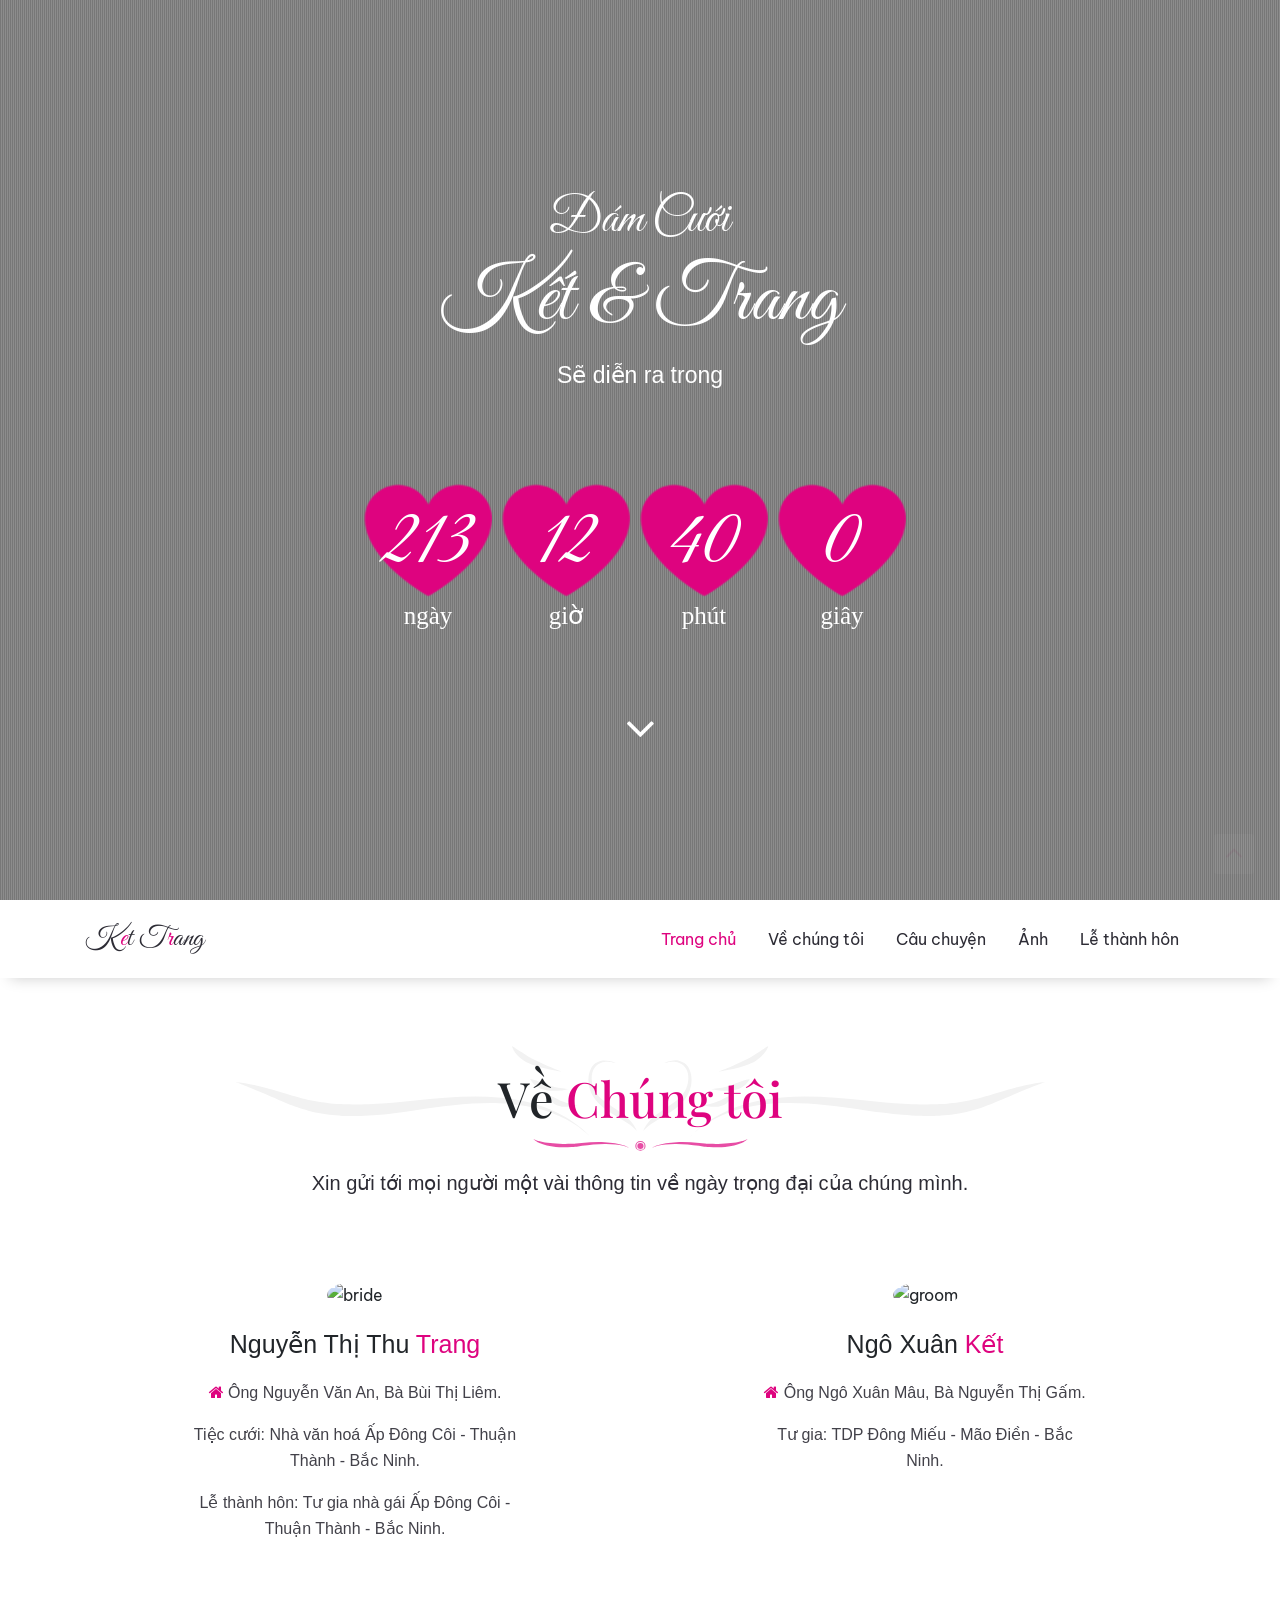
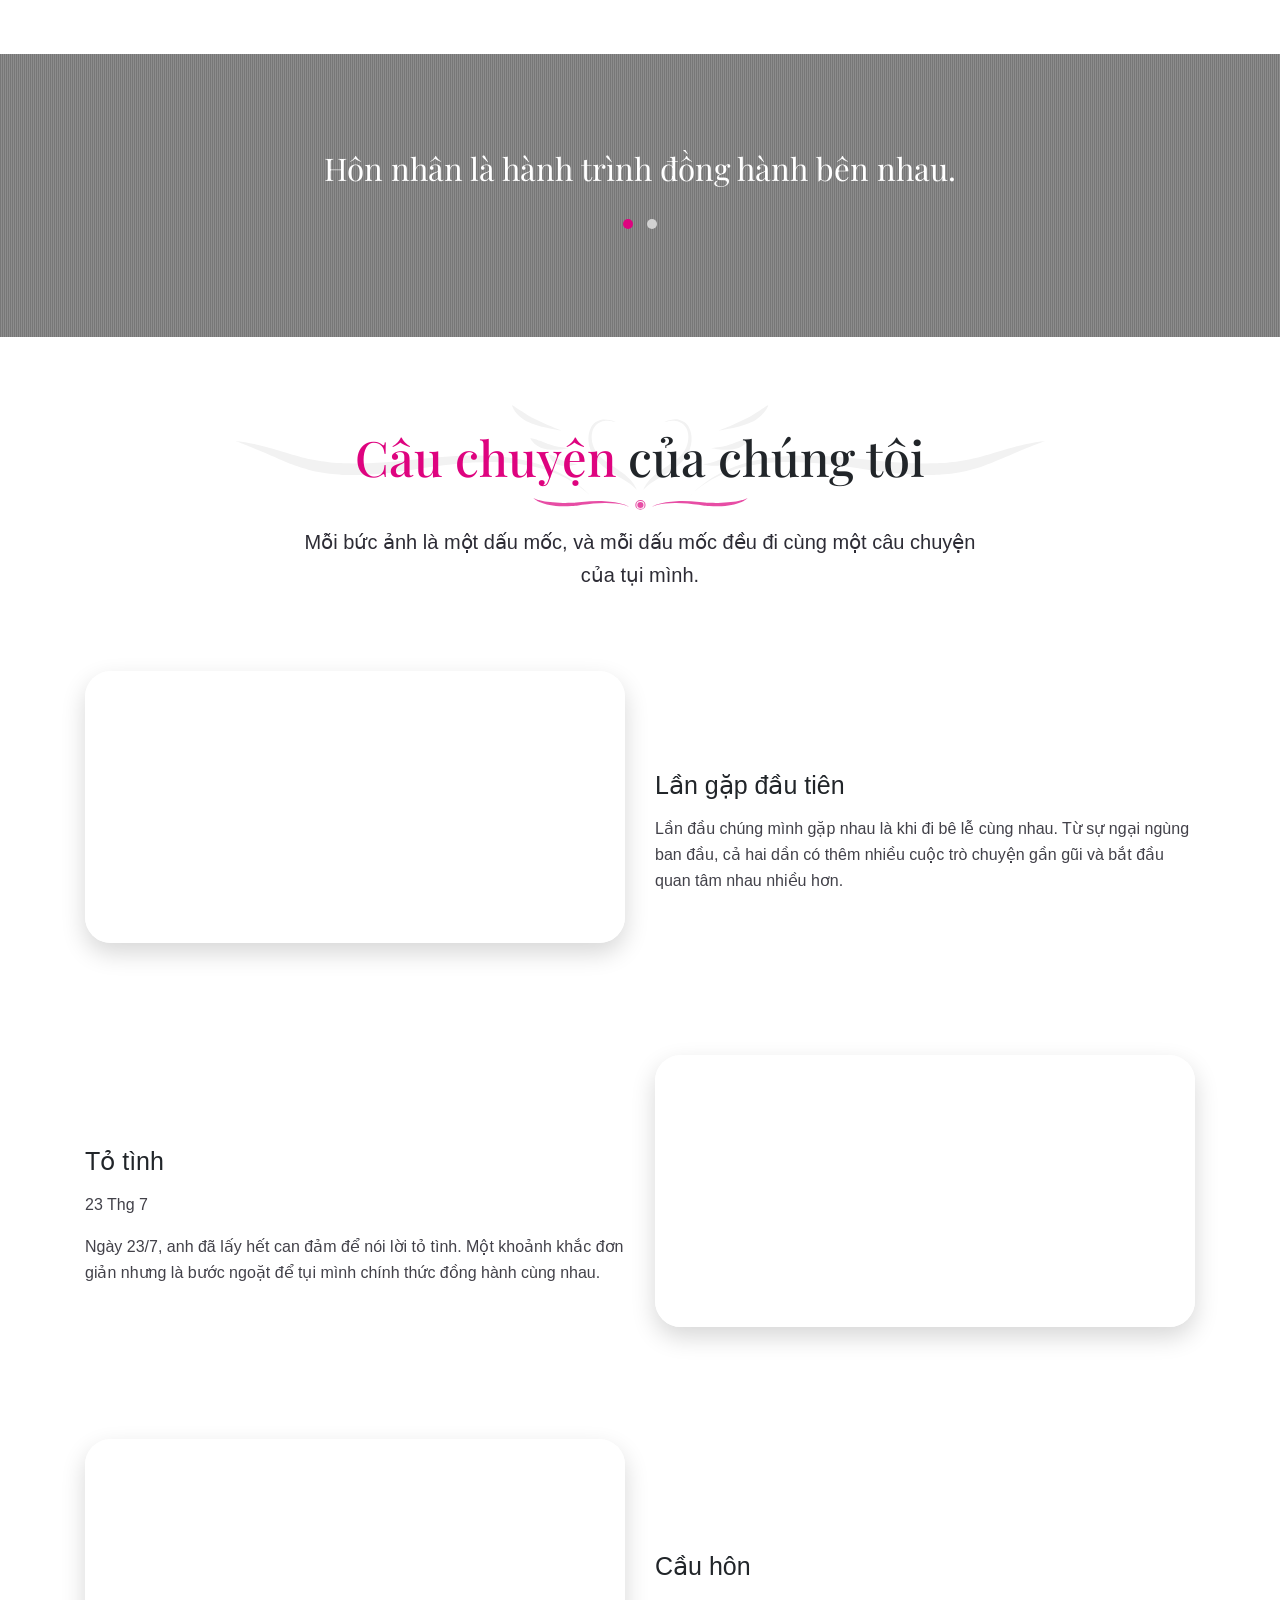
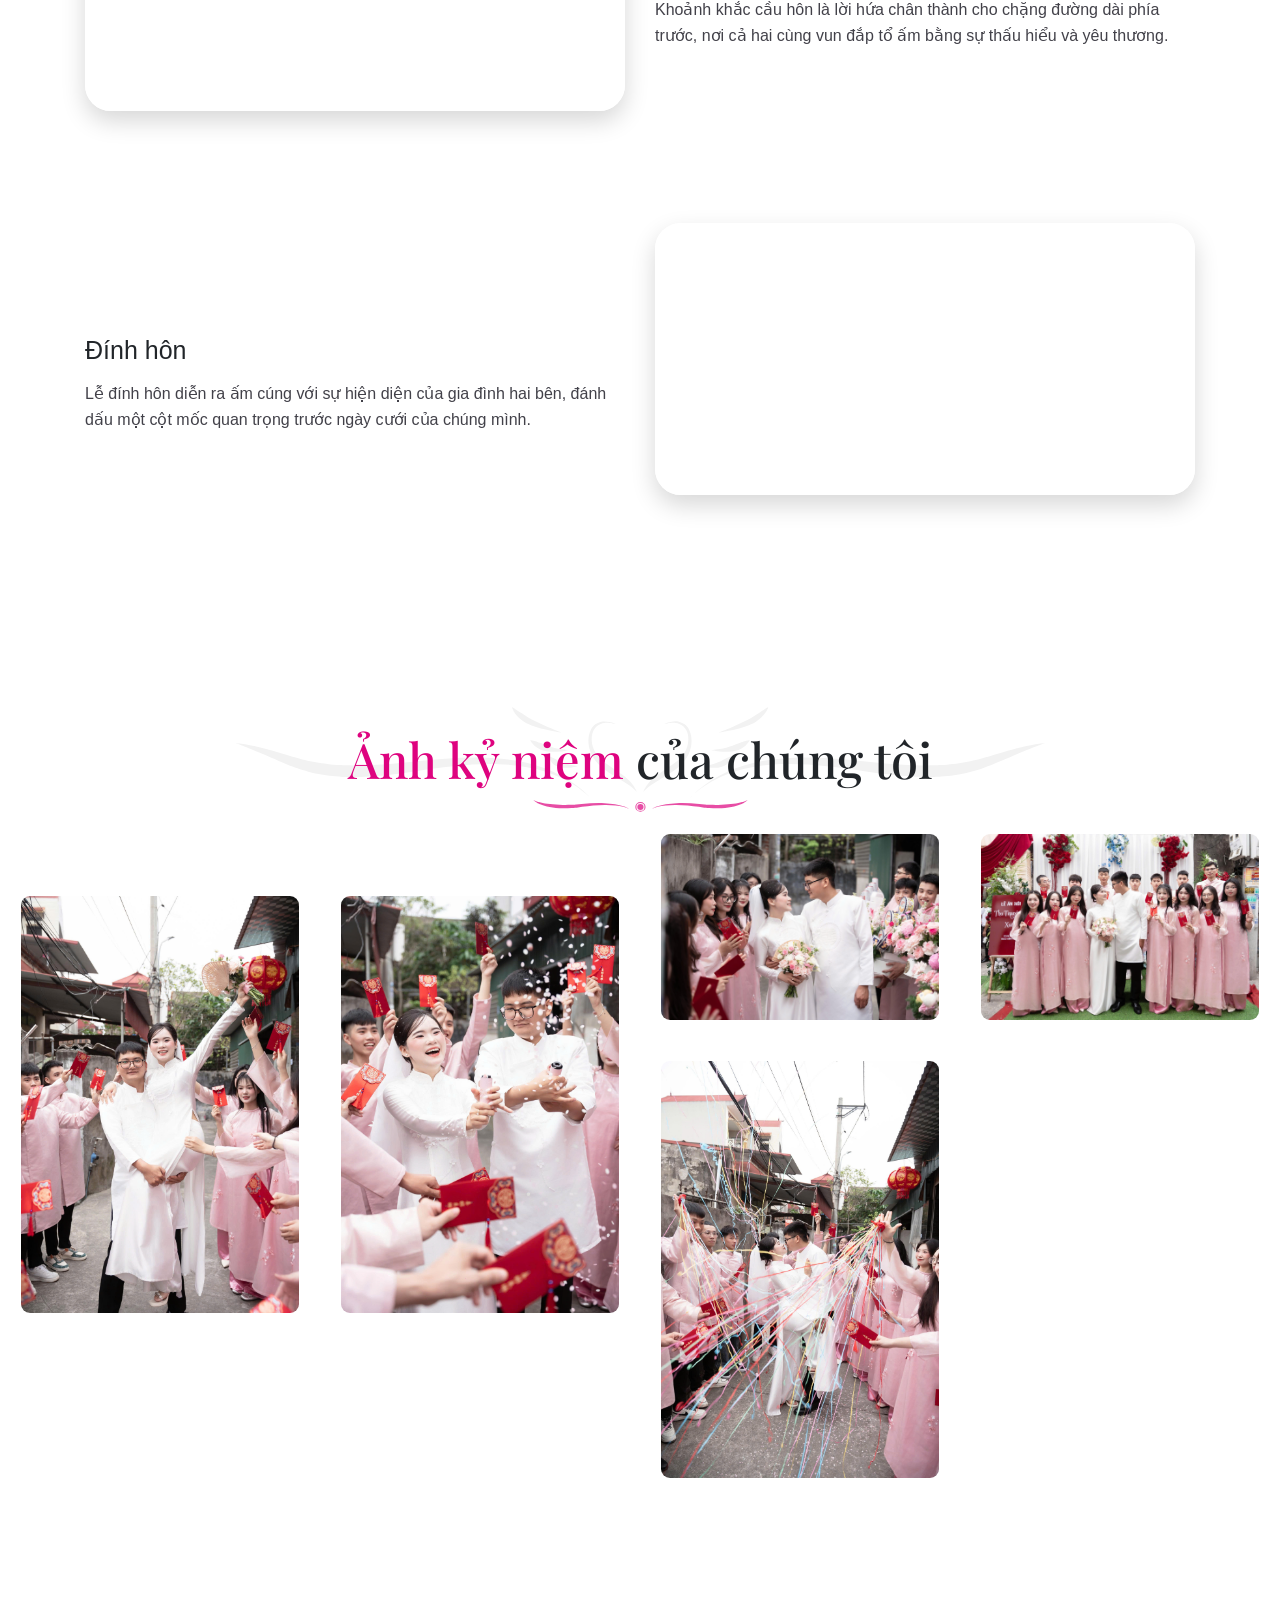
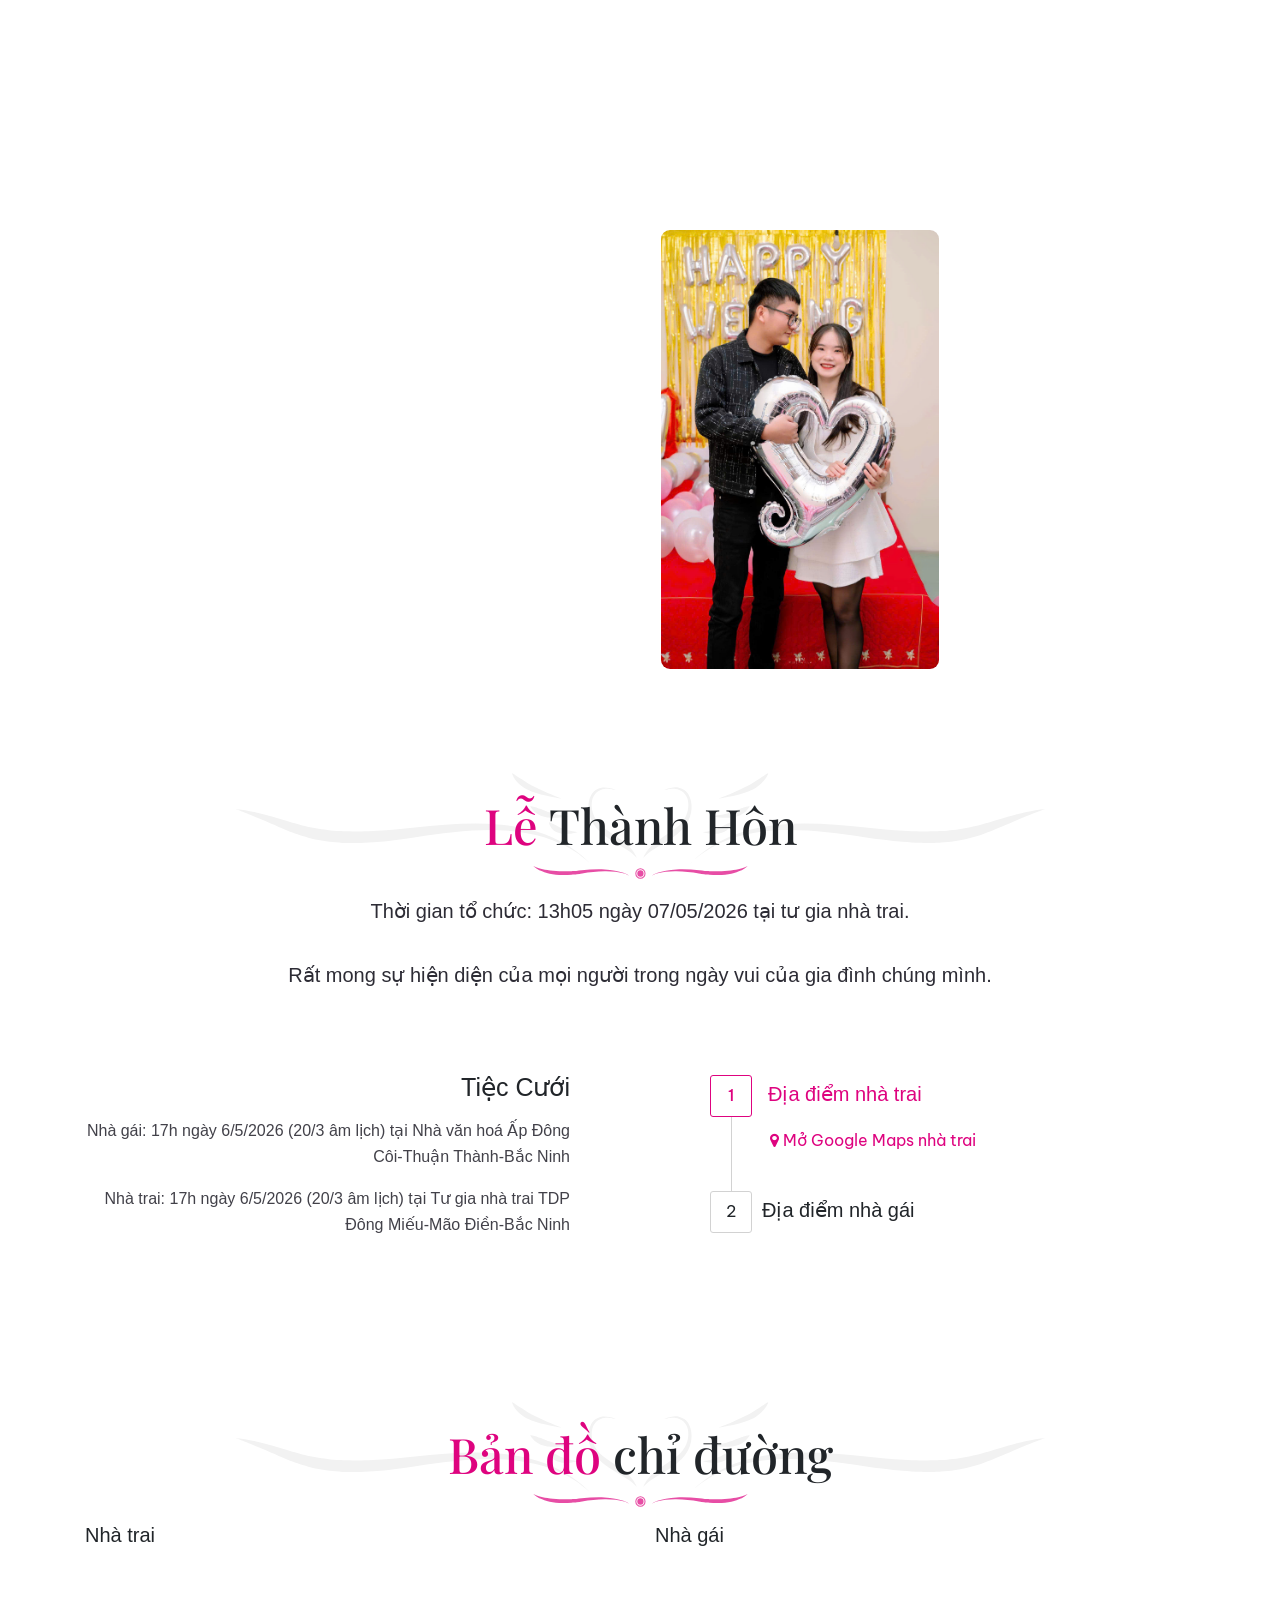
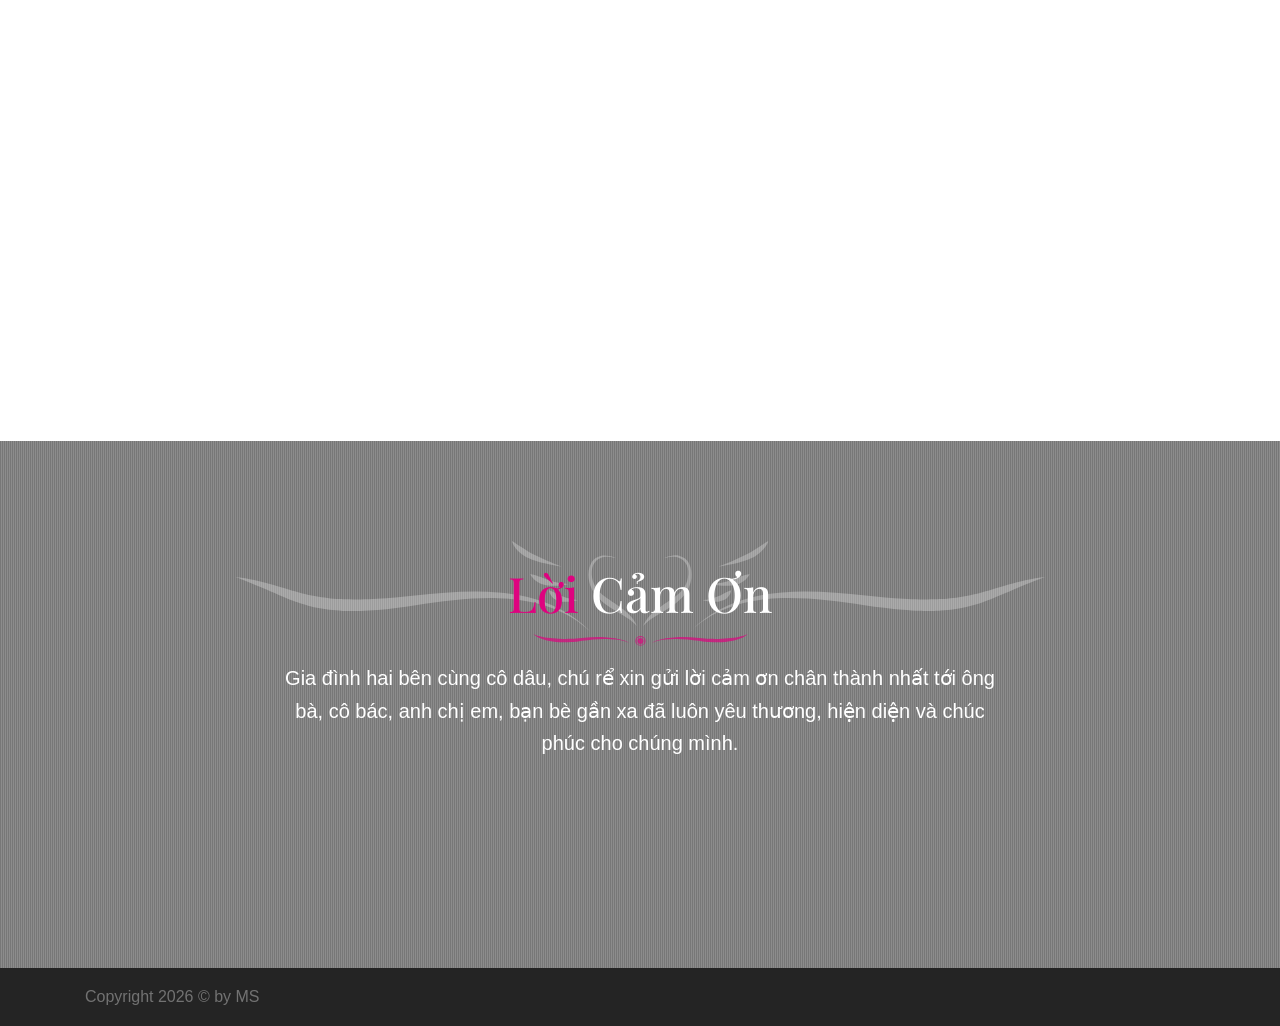
==== commit e6673a6d: "update" ====
--- a/index.html
+++ b/index.html
@@ -490,7 +490,7 @@
 </div>      </div>
     </div>
   </section>
-  <section id="event"><div class="container"><div class="row"><div class="col-lg-12 text-center"><div class="big-head-wrap"><img class="headline-hearth" src="image/ui-headline-hearth.svg" alt=""></div><h2 class="big-heading mt-0 mt-0"><span class="custom-color">Lễ</span> Thành Hôn</h2><img class="headline_1" src="image/ui-headline-simple.svg" alt=""><p class="sub-heading col-lg-8 offset-lg-2 margin-b-2"><strong>Thời gian tổ chức:</strong> 13h05 ngày 7/5 tại tư gia nhà trai.</p><p class="sub-heading col-lg-8 offset-lg-2 margin-b-5">Rất mong sự hiện diện của mọi người trong ngày vui của gia đình chúng mình.</p></div></div><div class="row"><div class="col-md-6 pr-70 text-right order-1 main-order-xs-2 main-order-sm-2"><h4 class="font-weight-light mt-0">Tiệc Cưới</h4><p>Nhà gái: 17h ngày 6/5/2026 (20/3 âm lịch) tại Nhà văn hoá Ấp Đông Côi-Thuận Thành-Bắc Ninh</p><p>Nhà trai: 17h ngày 6/5/2026 (20/3 âm lịch) tại Tư gia nhà trai TDP Đông Miếu-Mão Điền-Bắc Ninh</p></div><div class="col-md-6 pl-70 order-2 main-order-xs-1 main-order-sm-1 margin-sm-b-2"><div class="panel-group line" id="accordion" role="tablist" aria-multiselectable="true"><div class="panel panel-default active"><a class="panel-link" data-toggle="collapse" data-parent="#accordion" href="#collapse_1" aria-expanded="true" aria-controls="collapse_1"><div class="panel-heading" id="headingOne"><div class="panel-number">1</div><h5 class="panel-title">Địa điểm nhà trai</h5></div></a><div id="collapse_1" class="panel-collapse collapse show" role="tabpanel" aria-labelledby="headingOne"><div class="panel-body"><a class="link" target="_blank" href="https://www.google.com/maps?q=34HC+WXM+K%E1%BA%BFt+Xu%C3%A2n,+%C4%90%C3%B4ng+Mi%E1%BA%BFu,+M%C3%A3o+%C4%90i%E1%BB%83n,+B%E1%BA%AFc+Ninh&ftid=0x31350bcff45e21f1:0x4e40620c7f6fa6e9&entry=gps&shh=CAE&lucs=,94297699,94284481,94231188,94280568,47071704,94218641,94282134,94286869&g_ep=CAISEjI2LjE2LjAuODk4OTU0MjE1MBgAINeCAypILDk0Mjk3Njk5LDk0Mjg0NDgxLDk0MjMxMTg4LDk0MjgwNTY4LDQ3MDcxNzA0LDk0MjE4NjQxLDk0MjgyMTM0LDk0Mjg2ODY5QgJWTg%3D%3D&skid=7682747e-827e-47f6-8a50-0813a9bbe50a&g_st=ic"><span class="custom-color"><i class="fa fa-map-marker"></i></span> Mở Google Maps nhà trai</a></div></div></div><div class="panel panel-default"><a class="panel-link collapsed" data-toggle="collapse" data-parent="#accordion" href="#collapse_2" aria-expanded="false" aria-controls="collapse_2"><div class="panel-heading" id="headingTwo"><div class="panel-number">2</div><h5 class="panel-title">Địa điểm nhà gái</h5></div></a><div id="collapse_2" class="panel-collapse collapse" role="tabpanel" aria-labelledby="headingTwo"><div class="panel-body"><a class="link" target="_blank" href="https://www.google.com/maps?q=21.0387495,106.0900254&entry=gps&shh=CAE&lucs=,94297699,94284481,94231188,94280568,47071704,94218641,94282134,94286869&g_ep=CAISEjI2LjE2LjAuODk4OTU0MjE1MBgAIIgnKkgsOTQyOTc2OTksOTQyODQ0ODEsOTQyMzExODgsOTQyODA1NjgsNDcwNzE3MDQsOTQyMTg2NDEsOTQyODIxMzQsOTQyODY4NjlCAlZO&skid=e6dead97-9424-4b02-a87f-70257a606502&g_st=ic"><span class="custom-color"><i class="fa fa-map-marker"></i></span> Mở Google Maps nhà gái</a></div></div></div></div></div></div></div></section>
+  <section id="event"><div class="container"><div class="row"><div class="col-lg-12 text-center"><div class="big-head-wrap"><img class="headline-hearth" src="image/ui-headline-hearth.svg" alt=""></div><h2 class="big-heading mt-0 mt-0"><span class="custom-color">Lễ</span> Thành Hôn</h2><img class="headline_1" src="image/ui-headline-simple.svg" alt=""><p class="sub-heading col-lg-8 offset-lg-2 margin-b-2"><strong>Thời gian tổ chức:</strong> 13h05 ngày 07/05/2026 tại tư gia nhà trai.</p><p class="sub-heading col-lg-8 offset-lg-2 margin-b-5">Rất mong sự hiện diện của mọi người trong ngày vui của gia đình chúng mình.</p></div></div><div class="row"><div class="col-md-6 pr-70 text-right order-1 main-order-xs-2 main-order-sm-2"><h4 class="font-weight-light mt-0">Tiệc Cưới</h4><p>Nhà gái: 17h ngày 6/5/2026 (20/3 âm lịch) tại Nhà văn hoá Ấp Đông Côi-Thuận Thành-Bắc Ninh</p><p>Nhà trai: 17h ngày 6/5/2026 (20/3 âm lịch) tại Tư gia nhà trai TDP Đông Miếu-Mão Điền-Bắc Ninh</p></div><div class="col-md-6 pl-70 order-2 main-order-xs-1 main-order-sm-1 margin-sm-b-2"><div class="panel-group line" id="accordion" role="tablist" aria-multiselectable="true"><div class="panel panel-default active"><a class="panel-link" data-toggle="collapse" data-parent="#accordion" href="#collapse_1" aria-expanded="true" aria-controls="collapse_1"><div class="panel-heading" id="headingOne"><div class="panel-number">1</div><h5 class="panel-title">Địa điểm nhà trai</h5></div></a><div id="collapse_1" class="panel-collapse collapse show" role="tabpanel" aria-labelledby="headingOne"><div class="panel-body"><a class="link" target="_blank" href="https://www.google.com/maps?q=34HC+WXM+K%E1%BA%BFt+Xu%C3%A2n,+%C4%90%C3%B4ng+Mi%E1%BA%BFu,+M%C3%A3o+%C4%90i%E1%BB%83n,+B%E1%BA%AFc+Ninh&ftid=0x31350bcff45e21f1:0x4e40620c7f6fa6e9&entry=gps&shh=CAE&lucs=,94297699,94284481,94231188,94280568,47071704,94218641,94282134,94286869&g_ep=CAISEjI2LjE2LjAuODk4OTU0MjE1MBgAINeCAypILDk0Mjk3Njk5LDk0Mjg0NDgxLDk0MjMxMTg4LDk0MjgwNTY4LDQ3MDcxNzA0LDk0MjE4NjQxLDk0MjgyMTM0LDk0Mjg2ODY5QgJWTg%3D%3D&skid=7682747e-827e-47f6-8a50-0813a9bbe50a&g_st=ic"><span class="custom-color"><i class="fa fa-map-marker"></i></span> Mở Google Maps nhà trai</a></div></div></div><div class="panel panel-default"><a class="panel-link collapsed" data-toggle="collapse" data-parent="#accordion" href="#collapse_2" aria-expanded="false" aria-controls="collapse_2"><div class="panel-heading" id="headingTwo"><div class="panel-number">2</div><h5 class="panel-title">Địa điểm nhà gái</h5></div></a><div id="collapse_2" class="panel-collapse collapse" role="tabpanel" aria-labelledby="headingTwo"><div class="panel-body"><a class="link" target="_blank" href="https://www.google.com/maps?q=21.0387495,106.0900254&entry=gps&shh=CAE&lucs=,94297699,94284481,94231188,94280568,47071704,94218641,94282134,94286869&g_ep=CAISEjI2LjE2LjAuODk4OTU0MjE1MBgAIIgnKkgsOTQyOTc2OTksOTQyODQ0ODEsOTQyMzExODgsOTQyODA1NjgsNDcwNzE3MDQsOTQyMTg2NDEsOTQyODIxMzQsOTQyODY4NjlCAlZO&skid=e6dead97-9424-4b02-a87f-70257a606502&g_st=ic"><span class="custom-color"><i class="fa fa-map-marker"></i></span> Mở Google Maps nhà gái</a></div></div></div></div></div></div></div></section>
 
     <section id="map" class="map-section">
     <div class="container">
@@ -519,6 +519,10 @@
   <div id="footer-bottom"><div class="container"><div class="row"><div class="col-lg-12 justify-content-center"><p>Copyright 2026 © by MS</p></div></div></div></div>
 
   <div class="scrollup"><i class="fa fa-angle-up" aria-hidden="true"></i></div>
+
+  <audio id="bg-music" autoplay loop preload="auto">
+    <source src="audio/(951) Shayne Ward - Until You (Audio) - YouTube.mp3" type="audio/mpeg">
+  </audio>
 
   <script src="vendor/jquery/jquery-3.2.1.min.js"></script>
   <script src="vendor/bootstrap/js/bootstrap.bundle.min.js"></script>
@@ -532,6 +536,29 @@
   <script src="vendor/countup/js/countUp.min.js"></script>
   <script src="vendor/jquery.scrollTo/jquery.scrollTo.min.js"></script>
   <script src="js/main.js"></script>
+  <script>
+    (function () {
+      var audio = document.getElementById('bg-music');
+
+      if (!audio) {
+        return;
+      }
+
+      var tryPlay = function () {
+        var playPromise = audio.play();
+        if (playPromise && typeof playPromise.catch === 'function') {
+          playPromise.catch(function () {
+            // Trình duyệt có thể chặn autoplay khi chưa có tương tác người dùng.
+          });
+        }
+      };
+
+      tryPlay();
+      document.addEventListener('click', tryPlay, { once: true });
+      document.addEventListener('keydown', tryPlay, { once: true });
+      document.addEventListener('touchstart', tryPlay, { once: true });
+    })();
+  </script>
 </body>
 </html>
 
